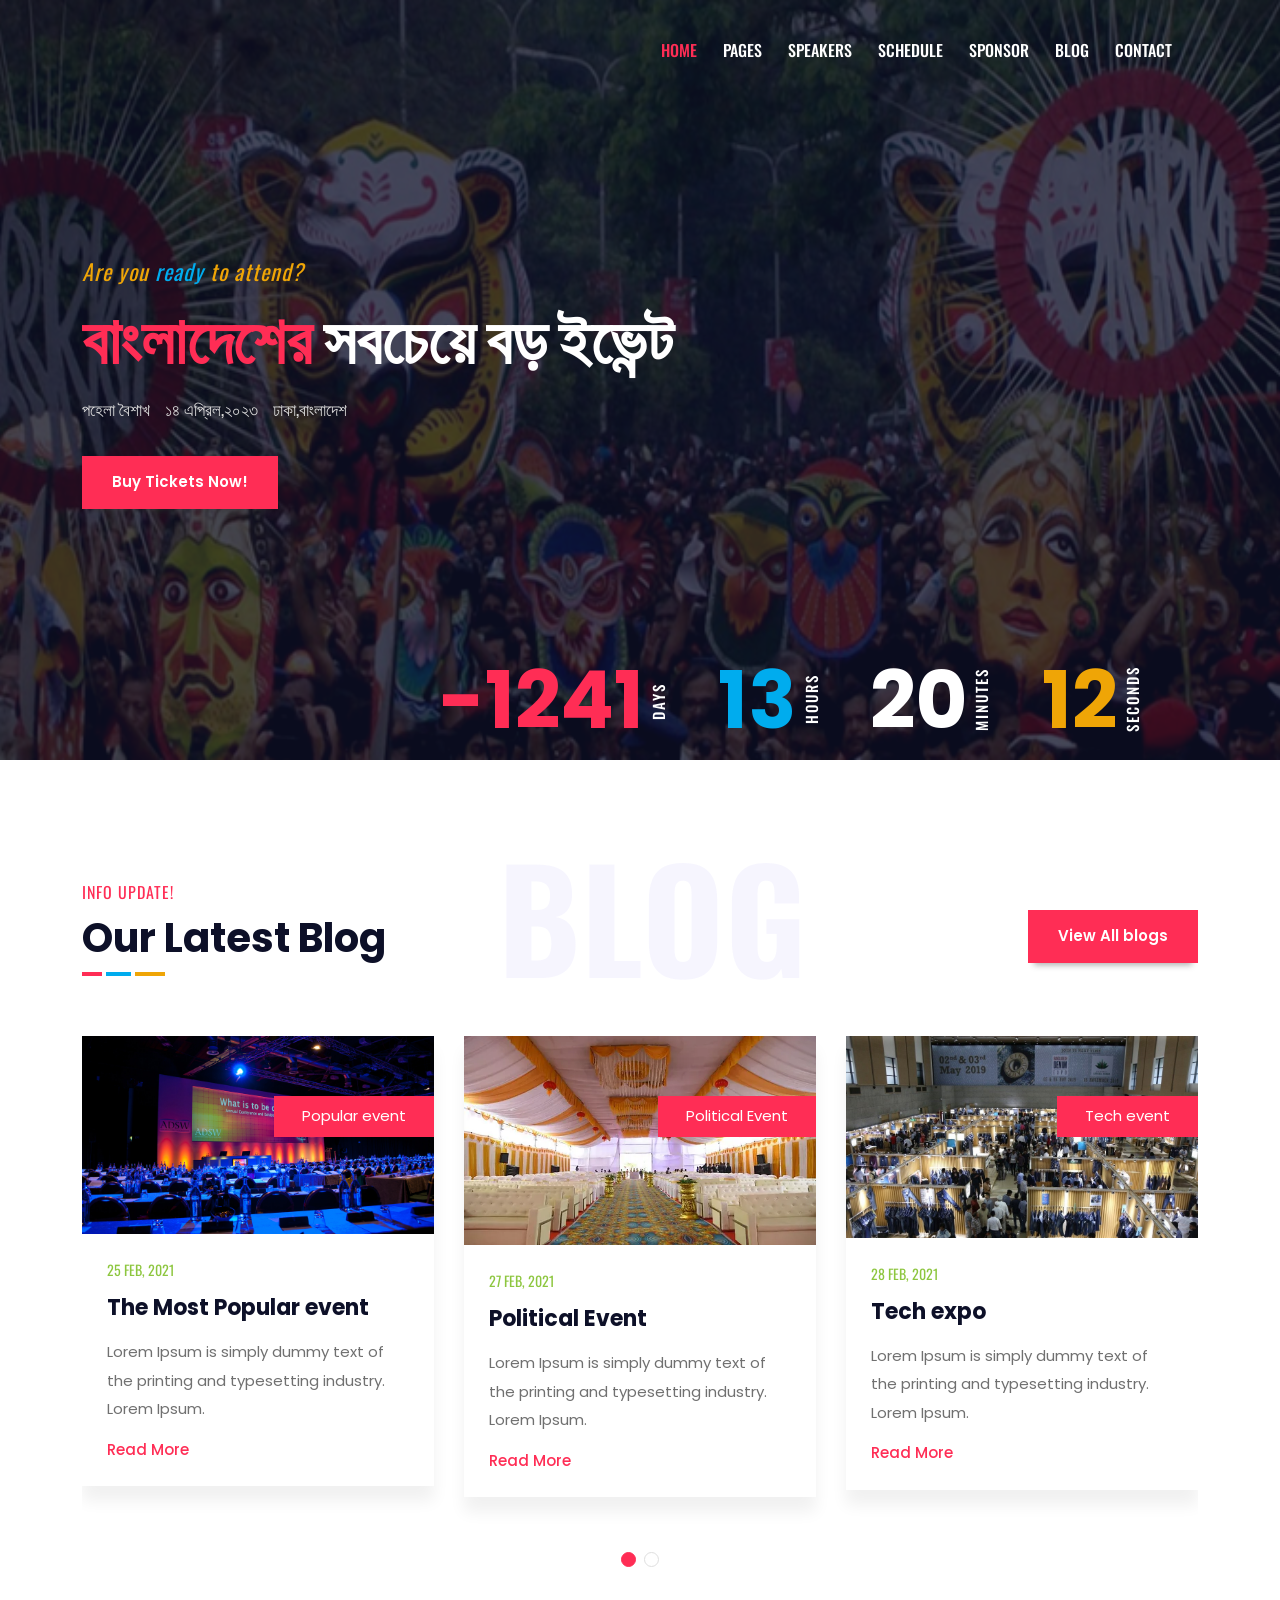
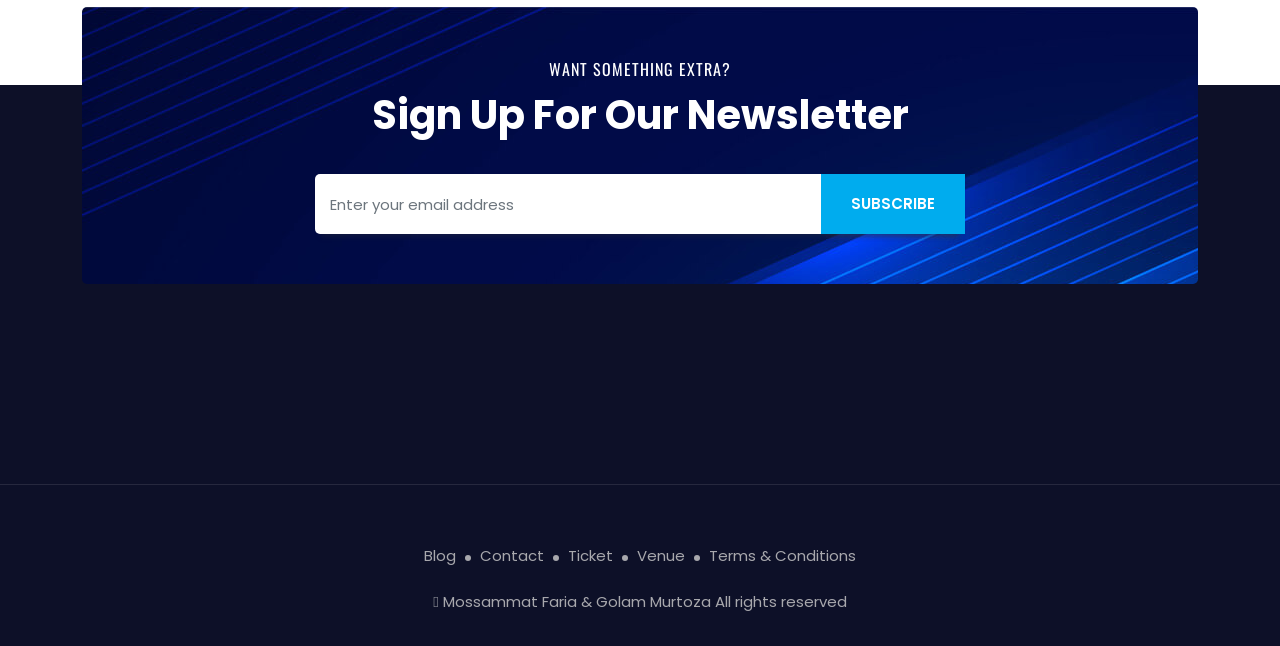
==== blog.html @ c982d387 "commit" ====
<!doctype html>
<html lang="zxx">

<head>
    <!-- Required meta tags -->
    <meta charset="utf-8">
    <meta name="viewport" content="width=device-width, initial-scale=1, shrink-to-fit=no">

    <!-- Bootstrap Min CSS -->
    <link rel="stylesheet" href="assets/css/bootstrap.min.css">
    <!-- MeanMenu CSS -->
    <link rel="stylesheet" href="assets/css/meanmenu.css">
    <!-- IcoFont Min CSS -->
    <link rel="stylesheet" href="assets/css/icofont.min.css">
    <!-- Animate Min CSS -->
    <link rel="stylesheet" href="assets/css/animate.min.css">
    <!-- Magnific Min CSS -->
    <link rel="stylesheet" href="assets/css/magnific-popup.min.css">
    <!-- Fancybox Min CSS -->
    <link rel="stylesheet" href="assets/css/fancybox.min.css">
    <!-- Odometer Min CSS -->
    <link rel="stylesheet" href="assets/css/odometer.min.css">
    <!-- Owl Carousel Min CSS -->
    <link rel="stylesheet" href="assets/css/owl.carousel.min.css">
    <!-- Style CSS -->
    <link rel="stylesheet" href="assets/css/style.css">
    <!-- Responsive CSS -->
    <link rel="stylesheet" href="assets/css/responsive.css">

    <title>Event Management</title>

    <link rel="icon" type="image/png" href="assets/img/favicon.png">
</head>

<body>
    <!-- Preloader -->
    <div class="preloader">
        <div class="loader"></div>
    </div>
    <!-- End Preloader -->

    <!-- Start Navbar Area -->
    <header id="header" class="header-area">
        <div class="elkevent-mobile-nav">
            <div class="logo">
                <a href="index.html"><img src="assets/img/logo.png" alt="logo"></a>
            </div>
        </div>

        <div class="elkevent-nav">
            <div class="container">
                <nav class="navbar navbar-expand-md navbar-light">
                    <!-- <a class="navbar-brand" href="index.html"><img src="assets/img/logo.png" alt="logo"></a> -->

                    <div class="collapse navbar-collapse mean-menu" id="navbarSupportedContent">
                        <ul class="navbar-nav ms-auto">
                            <li class="nav-item"><a href="index.html" class="nav-link active">Home</a>
                              
                            </li>

                            <li class="nav-item"><a href="#" class="nav-link">Pages</a>
                               

                            <li class="nav-item"><a href="#" class="nav-link">Speakers</a>
                               
                            </li>

                            <li class="nav-item"><a href="#" class="nav-link">Schedule</a>
                              
                            </li>

                            <li class="nav-item"><a href="sponsor.html" class="nav-link">Sponsor</a></li>

                            <li class="nav-item"><a href="blog.html" class="nav-link">Blog</a>
                                
                            </li>

                            <li class="nav-item"><a href="#" class="nav-link">Contact</a></li>
                        </ul>

                        <div class="others-option">
                            
                        </div>
                    </div>
                </nav>
            </div>
        </div>
    </header>
    <!-- End Navbar Area -->

    <!-- Start Main Banner -->
    <div class="main-banner item-bg1">
        <div class="d-table">
            <div class="d-table-cell">
                <div class="container">
                    <div class="main-banner-content">
                        <p>Are you <span>ready</span> to attend?</p>
                        <h1><b>বাংলাদেশের</b> সবচেয়ে বড় ইভেন্ট <br>  </h1>
                        <ul>
                            
                            <li> পহেলা বৈশাখ</li>
                            <li> ১৪ এপ্রিল,২০২৩</li>
                            <li> ঢাকা,বাংলাদেশ</li>
                        </ul>
                        <div class="button-box">
                            <a href="#" class="btn btn-primary">Buy Tickets Now!</a>
                           
                        </div>
                    </div>
                </div>
            </div>
        </div>

        <div class="event-countdown">
            <div id="timer">
                <div id="days"></div>
                <div id="hours"></div>
                <div id="minutes"></div>
                <div id="seconds"></div>
            </div>
        </div>

    </div>
    <!-- End Main Banner -->

    

   
    <!-- Start Blog Area -->
    <section class="blog-area ptb-120 ">
        <div class="container">
            <div class="section-title">
                <span>Info Update!</span>
                <h2>Our Latest Blog</h2>

                <div class="bg-title">
                    Blog
                </div>

                <a href="#" class="btn btn-primary">View All blogs</a>

                <div class="bar"></div>
            </div>

            <div class="row">
                <div class="blog-slides owl-carousel owl-theme">
                    <div class="col-lg-12 col-md-12">
                        <div class="single-blog-post">
                            <div class="blog-image">
                                <a href="#"><img src="assets/img/home-slide-2.jpg" alt="image"></a>

                                <div class="post-tag">
                                    <a href="#">Popular event</a>
                                </div>
                            </div>

                            <div class="blog-post-content">
                                <span class="date">25 Feb, 2021</span>
                                <h3><a href="#">The Most Popular event</a></h3>
                                <p>Lorem Ipsum is simply dummy text of the printing and typesetting industry. Lorem Ipsum.</p>
                                <a href="#" class="read-more-btn">Read More </a>
                            </div>
                        </div>
                    </div>

                    <div class="col-lg-12 col-md-12">
                        <div class="single-blog-post">
                            <div class="blog-image">
                                <a href="#"><img src="assets/img/pop (2).webp" alt="image"></a>

                                <div class="post-tag">
                                    <a href="#">Political Event</a>
                                </div>
                            </div>

                            <div class="blog-post-content">
                                <span class="date">27 Feb, 2021</span>
                                <h3><a href="#">Political Event</a></h3>
                                <p>Lorem Ipsum is simply dummy text of the printing and typesetting industry. Lorem Ipsum.</p>
                                <a href="#" class="read-more-btn">Read More </a>
                            </div>
                        </div>
                    </div>

                    <div class="col-lg-12 col-md-12">
                        <div class="single-blog-post">
                            <div class="blog-image">
                                <a href="#"><img src="assets/img/Bangladesh-Denim-Expo-51319.jpg" alt="image"></a>

                                <div class="post-tag">
                                    <a href="#">Tech event</a>
                                </div>
                            </div>

                            <div class="blog-post-content">
                                <span class="date">28 Feb, 2021</span>
                                <h3><a href="#">Tech expo</a></h3>
                                <p>Lorem Ipsum is simply dummy text of the printing and typesetting industry. Lorem Ipsum.</p>
                                <a href="#" class="read-more-btn">Read More </a>
                            </div>
                        </div>
                    </div>

                    <div class="col-lg-12 col-md-12">
                        <div class="single-blog-post">
                            <div class="blog-image">
                                <a href="#"><img src="assets/img/pop (1).jpg" alt="image"></a>

                                <div class="post-tag">
                                    <a href="#">Cultural</a>
                                </div>
                            </div>

                            <div class="blog-post-content">
                                <span class="date">28 Feb, 2023</span>
                                <h3><a href="#">Cultural Event</a></h3>
                                <p>Lorem Ipsum is simply dummy text of the printing and typesetting industry. Lorem Ipsum.</p>
                                <a href="#" class="read-more-btn">Read More </a>
                            </div>
                        </div>
                    </div>
                </div>
            </div>
        </div>
    </section>
    <!-- End Blog Area -->

   

    <!-- Start Subscribe Area -->
    <section class="subscribe-area">
        <div class="container">
            <div class="subscribe-inner">
                <span>Want Something Extra?</span>
                <h2>Sign Up For Our Newsletter</h2>

                <form class="newsletter-form" data-toggle="validator">
                    <input type="email" class="form-control" placeholder="Enter your email address" name="EMAIL" required autocomplete="off">
                    <button class="btn btn-primary" type="submit">Subscribe</button>
                    <!-- <div id="validator-newsletter" class="form-result"></div> -->
                </form>
            </div>
        </div>
    </section>
    <!-- End Subscribe Area -->

    <!-- Start Footer Area -->
    <footer class="footer-area">
        
                <div class="col-lg-12">
                    <div class="copyright-area">
                       
                        <ul>
                            <li><a href="#">Blog</a></li>
                            <li><a href="#">Contact</a></li>
                            <li><a href="#">Ticket</a></li>
                            <li><a href="#">Venue</a></li>
                            <li><a href="#">Terms & Conditions</a></li>
                        </ul>
                        <p><i class="icofont-copyright"></i> Mossammat Faria & Golam Murtoza All rights reserved</p>
                    </div>
                </div>
            </div>
        </div>
    </footer>
    <!-- End Footer Area -->

    <!-- Back Top top -->
    <div class="back-to-top">Top</div>
    <!-- End Back Top top -->

    <!-- JQuery Min JS -->
    <script src="assets/js/jquery.min.js"></script>
    <!-- Bootstrap Min JS -->
    <script src="assets/js/bootstrap.bundle.min.js"></script>
    <!-- MeanMenu JS -->
    <script src="assets/js/jquery.meanmenu.js"></script>
    <!-- WoW Min JS -->
    <script src="assets/js/wow.min.js"></script>
    <!-- Magnific Popup Min JS -->
    <script src="assets/js/jquery.magnific-popup.min.js"></script>
    <!-- Fancybox Min JS -->
    <script src="assets/js/fancybox.min.js"></script>
    <!-- Appear Min JS -->
    <script src="assets/js/jquery.appear.min.js"></script>
    <!-- Odometer Min JS -->
    <script src="assets/js/odometer.min.js"></script>
    <!-- Owl Carousel Min JS -->
    <script src="assets/js/owl.carousel.min.js"></script>
    <!-- AjaxChimp JS -->
    <script src="assets/js/jquery.ajaxchimp.min.js"></script>
    <!-- Form Validator Min JS -->
    <script src="assets/js/form-validator.min.js"></script>
    <!-- Contact Form Min JS -->
    <script src="assets/js/contact-form-script.js"></script>
    <!-- Main JS -->
    <script src="assets/js/main.js"></script>
</body>

</html>
---- assets/css/meanmenu.css ----
a.meanmenu-reveal {
    display: none
}

.mean-container .mean-bar {
    float: left;
    width: 100%;
    position: absolute;
    background: 0 0;
    padding: 20px 0 0;
    z-index: 999;
    border-bottom: 1px solid rgba(0, 0, 0, .03);
    height: 55px
}

.mean-container a.meanmenu-reveal {
    width: 35px;
    height: 30px;
    padding: 12px 15px 0 0;
    position: absolute;
    right: 0;
    cursor: pointer;
    color: #fff;
    text-decoration: none;
    text-indent: -9999em;
    line-height: 22px;
    font-size: 1px;
    display: block;
    font-weight: 700
}

.mean-container a.meanmenu-reveal span {
    display: block;
    background: #fff;
    height: 4px;
    margin-top: 3px;
    border-radius: 3px
}

.mean-container .mean-nav {
    float: left;
    width: 100%;
    background: #fff;
    margin-top: 55px
}

.mean-container .mean-nav ul {
    padding: 0;
    margin: 0;
    width: 100%;
    border: none;
    list-style-type: none
}

.mean-container .mean-nav ul li {
    position: relative;
    float: left;
    width: 100%
}

.mean-container .mean-nav ul li a {
    display: block;
    float: left;
    width: 90%;
    padding: 1em 5%;
    margin: 0;
    text-align: left;
    color: #677294;
    border-top: 1px solid #dbeefd;
    text-decoration: none
}

.mean-container .mean-nav ul li a.active {
    color: #000
}

.mean-container .mean-nav ul li li a {
    width: 80%;
    padding: 1em 10%;
    color: #677294;
    border-top: 1px solid #dbeefd;
    opacity: 1;
    text-shadow: none !important;
    visibility: visible;
    text-transform: none;
    font-size: 14px
}

.mean-container .mean-nav ul li.mean-last a {
    border-bottom: none;
    margin-bottom: 0
}

.mean-container .mean-nav ul li li li a {
    width: 70%;
    padding: 1em 15%
}

.mean-container .mean-nav ul li li li li a {
    width: 60%;
    padding: 1em 20%
}

.mean-container .mean-nav ul li li li li li a {
    width: 50%;
    padding: 1em 25%
}

.mean-container .mean-nav ul li a:hover {
    background: rgba(255, 255, 255, .1)
}

.mean-container .mean-nav ul li a.mean-expand {
    margin-top: 1px;
    width: 100%;
    height: 24px;
    padding: 12px !important;
    text-align: right;
    position: absolute;
    right: 0;
    top: 0;
    z-index: 2;
    font-weight: 700;
    background: 0 0;
    border: none !important
}

.mean-container .mean-push {
    float: left;
    width: 100%;
    padding: 0;
    margin: 0;
    clear: both
}

.mean-nav .wrapper {
    width: 100%;
    padding: 0;
    margin: 0
}

.mean-container .mean-bar,
.mean-container .mean-bar * {
    -webkit-box-sizing: content-box;
    -moz-box-sizing: content-box;
    box-sizing: content-box
}

.mean-remove {
    display: none !important
}
---- assets/css/style.css ----
@import url("https://fonts.googleapis.com/css?family=Poppins:100,100i,200,200i,300,300i,400,400i,500,500i,600,600i,700,700i,800,800i,900,900i");
@import url("https://fonts.googleapis.com/css?family=Oswald:200,300,400,500,600,700");
body {
    font-family: "Poppins", sans-serif;
    padding: 0;
    margin: 0;
    font-size: 15px;
}

a {
    display: block;
    -webkit-transition: 0.5s;
    transition: 0.5s;
    text-decoration: none;
}

a:hover,
a:focus {
    text-decoration: none;
}

.d-table {
    width: 100%;
    height: 100%;
}

.d-table-cell {
    vertical-align: middle;
}

.ptb-120 {
    padding-top: 120px;
    padding-bottom: 120px;
}

img {
    max-width: 100%;
}

p {
    line-height: 1.9;
    color: #707070;
    margin-bottom: 15px;
    font-size: 15px;
}

p:last-child {
    margin-bottom: 0;
}

.h1,
.h2,
.h3,
.h4,
.h5,
.h6,
h1,
h2,
h3,
h4,
h5,
h6 {
    font-weight: 700;
    color: #0d1028;
}

/*btn btn-primary*/

.btn {
    font-weight: 600;
    font-size: 15px;
    color: #ffffff;
    -webkit-box-shadow: 0 8px 6px -6px rgba(50, 51, 51, 0.4);
    box-shadow: 0 8px 6px -6px rgba(50, 51, 51, 0.4);
    border: none;
    padding: 15px 30px;
    border-radius: 0;
    -webkit-transition: 0.5s;
    transition: 0.5s;
}

.btn-primary {
    color: #ffffff;
    background: #0d1028;
    position: relative;
    z-index: 1;
}

.btn-primary::before,
.btn-primary::after {
    content: '';
    position: absolute;
    top: 0;
    width: 51%;
    background: #FF2D55;
    height: 100%;
    z-index: -1;
    -webkit-transition: 0.5s;
    transition: 0.5s;
}

.btn-primary::before {
    left: 0;
}

.btn-primary::after {
    right: 0;
}

.btn-primary:hover::before,
.btn-primary:hover::after,
.btn-primary:focus::before,
.btn-primary:focus::after {
    width: 0;
}

.btn-primary.focus,
.btn-primary:focus {
    -webkit-box-shadow: 0 13px 27px 0 rgba(245, 78, 162, 0.25);
    box-shadow: 0 13px 27px 0 rgba(245, 78, 162, 0.25);
    color: #ffffff;
}

.btn-primary:hover,
.btn-primary:focus {
    background: #0d1028;
    color: #ffffff;
    -webkit-box-shadow: 0 13px 27px 0 rgba(245, 78, 162, 0.25);
    box-shadow: 0 13px 27px 0 rgba(245, 78, 162, 0.25);
}

.btn-primary:not(:disabled):not(.disabled).active:focus,
.btn-primary:not(:disabled):not(.disabled):active:focus {
    -webkit-box-shadow: 0 13px 27px 0 rgba(245, 78, 162, 0.25);
    box-shadow: 0 13px 27px 0 rgba(245, 78, 162, 0.25);
}

.btn-primary:not(:disabled):not(.disabled).active,
.btn-primary:not(:disabled):not(.disabled):active {
    background: #0d1028;
    color: #ffffff;
}

.btn-primary.disabled,
.btn-primary:disabled {
    opacity: 1;
    background: #0d1028;
}

.btn-secondary {
    color: #ffffff;
    background: #0d1028;
    position: relative;
    z-index: 1;
}

.btn-secondary::before,
.btn-secondary::after {
    content: '';
    position: absolute;
    top: 0;
    width: 51%;
    background: #00acee;
    height: 100%;
    z-index: -1;
    -webkit-transition: 0.5s;
    transition: 0.5s;
}

.btn-secondary::before {
    left: 0;
}

.btn-secondary::after {
    right: 0;
}

.btn-secondary:hover::before,
.btn-secondary:hover::after,
.btn-secondary:focus::before,
.btn-secondary:focus::after {
    width: 0;
}

.btn-secondary.focus,
.btn-secondary:focus {
    -webkit-box-shadow: 0 13px 27px 0 rgba(245, 78, 162, 0.25);
    box-shadow: 0 13px 27px 0 rgba(245, 78, 162, 0.25);
    color: #ffffff;
}

.btn-secondary:hover,
.btn-secondary:focus {
    background: #0d1028;
    color: #ffffff;
    -webkit-box-shadow: 0 13px 27px 0 rgba(245, 78, 162, 0.25);
    box-shadow: 0 13px 27px 0 rgba(245, 78, 162, 0.25);
}

.btn-secondary:not(:disabled):not(.disabled).active:focus,
.btn-secondary:not(:disabled):not(.disabled):active:focus {
    -webkit-box-shadow: 0 13px 27px 0 rgba(245, 78, 162, 0.25);
    box-shadow: 0 13px 27px 0 rgba(245, 78, 162, 0.25);
}

.btn-secondary:not(:disabled):not(.disabled).active,
.btn-secondary:not(:disabled):not(.disabled):active {
    background: #0d1028;
    color: #ffffff;
}

.btn-secondary.disabled,
.btn-secondary:disabled {
    opacity: 1;
    background: #0d1028;
}

/*section-title*/

.section-title {
    position: relative;
    margin-bottom: 60px;
    z-index: 1;
}

.section-title span {
    color: #FF2D55;
    font-family: "Oswald", sans-serif;
    letter-spacing: 1px;
    font-size: 16px;
    text-transform: uppercase;
    display: block;
}

.section-title h2 {
    font-size: 40px;
    margin-top: 10px;
    margin-bottom: 10px;
}

.section-title h2 b {
    background: -webkit-gradient(linear, left top, left bottom, color-stop(80%, rgba(0, 0, 0, 0)), color-stop(80%, #FF2D55));
    background: linear-gradient(to bottom, rgba(0, 0, 0, 0) 80%, #FF2D55 80%);
    font-weight: unset;
    background-size: 100px 1.07em !important;
}

.section-title .btn {
    position: absolute;
    top: 50%;
    right: 0;
    margin-top: -18px;
}

.section-title .bg-title {
    color: rgba(73, 57, 231, 0.05);
    font-family: "Oswald", sans-serif;
    font-weight: 700;
    font-size: 140px;
    line-height: 120px;
    position: absolute;
    top: 0;
    right: 35%;
    text-transform: uppercase;
    letter-spacing: 1px;
    z-index: -1;
    margin-top: -25px;
}

.section-title .bar {
    position: relative;
    width: 20px;
    height: 4px;
    background: #FF2D55;
    display: block;
}

.section-title .bar::after,
.section-title .bar::before {
    position: absolute;
    height: 100%;
    top: 0;
    right: 0;
    content: '';
}

.section-title .bar::after {
    width: 25px;
    background: #00acee;
    right: -29px;
}

.section-title .bar::before {
    background: #efa506;
    width: 30px;
    right: -63px;
}

/*owl-carousel-btn*/

.owl-theme .owl-nav.disabled+.owl-dots {
    margin-top: 0;
    line-height: .01;
}

.owl-theme .owl-dots .owl-dot span {
    width: 15px;
    height: 15px;
    margin: 0 4px;
    background: transparent;
    border: 1px solid #dfdfdf;
    display: block;
    -webkit-transition: 0.5s;
    transition: 0.5s;
    border-radius: 50%;
    position: relative;
}

.owl-theme .owl-dots .owl-dot:hover,
.owl-theme .owl-dots .owl-dot:focus {
    outline: 0;
    -webkit-box-shadow: unset !important;
    box-shadow: unset !important;
}

.owl-theme .owl-dots .owl-dot:hover span,
.owl-theme .owl-dots .owl-dot:focus span {
    background: #00acee;
    border-color: #00acee;
}

.owl-theme .owl-dots .owl-dot.active span {
    background: #FF2D55;
    border-color: #FF2D55;
}

/*form-control*/

.form-group {
    margin-bottom: 20px;
}

.form-control {
    height: 60px;
    padding: 15px;
    font-size: 15px;
    font-weight: 400;
    border: 1px solid #eeeeee;
    border-radius: 5px;
    -webkit-transition: 0.5s;
    transition: 0.5s;
}

.form-control:hover,
.form-control:focus,
.form-control.active {
    -webkit-box-shadow: unset;
    box-shadow: unset;
    border-color: #FF2D55;
}

textarea.form-control {
    min-height: 150px;
}

/*================================================
Preloader CSS
=================================================*/

.preloader {
    position: fixed;
    top: 0;
    left: 0;
    width: 100%;
    height: 100%;
    z-index: 999999;
    overflow: hidden;
    background: #0d1028;
}

.preloader .loader {
    display: block;
    position: relative;
    left: 50%;
    top: 50%;
    width: 110px;
    height: 110px;
    margin: -80px 0 0 -75px;
    border-radius: 50%;
    border: 7px solid transparent;
    border-top-color: #FF2D55;
    -webkit-animation: spin 1.7s linear infinite;
    animation: spin 1.7s linear infinite;
    z-index: 11;
}

.preloader .loader:before {
    content: "";
    position: absolute;
    top: 5px;
    left: 5px;
    right: 5px;
    bottom: 5px;
    border-radius: 50%;
    border: 7px solid transparent;
    border-top-color: #efa506;
    -webkit-animation: spin-reverse .6s linear infinite;
    animation: spin-reverse .6s linear infinite;
}

.preloader .loader:after {
    content: "";
    position: absolute;
    top: 15px;
    left: 15px;
    right: 15px;
    bottom: 15px;
    border-radius: 50%;
    border: 7px solid transparent;
    border-top-color: #00acee;
    -webkit-animation: spin 1s linear infinite;
    animation: spin 1s linear infinite;
}

@-webkit-keyframes spin {
    0% {
        -webkit-transform: rotate(0deg);
        transform: rotate(0deg);
    }
    100% {
        -webkit-transform: rotate(360deg);
        transform: rotate(360deg);
    }
}

@keyframes spin {
    0% {
        -webkit-transform: rotate(0deg);
        transform: rotate(0deg);
    }
    100% {
        -webkit-transform: rotate(360deg);
        transform: rotate(360deg);
    }
}

@-webkit-keyframes spin-reverse {
    0% {
        -webkit-transform: rotate(0deg);
        transform: rotate(0deg);
    }
    100% {
        -webkit-transform: rotate(-360deg);
        transform: rotate(-360deg);
    }
}

@keyframes spin-reverse {
    0% {
        -webkit-transform: rotate(0deg);
        transform: rotate(0deg);
    }
    100% {
        -webkit-transform: rotate(-360deg);
        transform: rotate(-360deg);
    }
}

/*================================================
Navbar CSS
=================================================*/

.elkevent-mobile-nav {
    display: none;
}

.elkevent-mobile-nav.mean-container .mean-nav ul li a.active {
    color: #FF2D55;
}

.elkevent-nav {
    background: transparent;
    position: absolute;
    top: 0;
    left: 0;
    padding-top: 15px;
    width: 100%;
    z-index: 999;
    height: auto;
}

.elkevent-nav nav ul {
    padding: 0;
    margin: 0;
    list-style-type: none;
}

.elkevent-nav nav .navbar-nav .nav-item {
    position: relative;
    padding: 15px 0;
    font-family: "Oswald", sans-serif;
}

.elkevent-nav nav .navbar-nav .nav-item a {
    font-weight: 500;
    font-size: 16px;
    text-transform: uppercase;
    color: #ffffff;
    -webkit-transition: 0.5s;
    transition: 0.5s;
    padding-left: 0;
    padding-right: 0;
    padding-top: 0;
    padding-bottom: 0;
    margin-left: 13px;
    margin-right: 13px;
}

.elkevent-nav nav .navbar-nav .nav-item a:hover,
.elkevent-nav nav .navbar-nav .nav-item a:focus,
.elkevent-nav nav .navbar-nav .nav-item a.active {
    color: #FF2D55;
}

.elkevent-nav nav .navbar-nav .nav-item:hover a {
    color: #FF2D55;
}

.elkevent-nav nav .navbar-nav .nav-item .dropdown-menu {
    -webkit-box-shadow: 0 0 30px 0 rgba(0, 0, 0, 0.05);
    box-shadow: 0 0 30px 0 rgba(0, 0, 0, 0.05);
    background: #0d1028;
    position: absolute;
    top: 80px;
    left: 0;
    width: 250px;
    z-index: 99;
    display: block;
    padding-top: 20px;
    padding-left: 5px;
    padding-right: 5px;
    padding-bottom: 20px;
    opacity: 0;
    visibility: hidden;
    -webkit-transition: all 0.3s ease-in-out;
    transition: all 0.3s ease-in-out;
}

.elkevent-nav nav .navbar-nav .nav-item .dropdown-menu li {
    position: relative;
    padding: 0;
}

.elkevent-nav nav .navbar-nav .nav-item .dropdown-menu li a {
    font-size: 15px;
    font-weight: 500;
    text-transform: capitalize;
    padding: 9px 15px;
    margin: 0;
    display: block;
    color: #ffffff;
}

.elkevent-nav nav .navbar-nav .nav-item .dropdown-menu li a:hover,
.elkevent-nav nav .navbar-nav .nav-item .dropdown-menu li a:focus,
.elkevent-nav nav .navbar-nav .nav-item .dropdown-menu li a.active {
    color: #FF2D55;
}

.elkevent-nav nav .navbar-nav .nav-item .dropdown-menu li .dropdown-menu {
    position: absolute;
    left: 220px;
    top: 0;
    opacity: 0 !important;
    visibility: hidden !important;
}

.elkevent-nav nav .navbar-nav .nav-item .dropdown-menu li .dropdown-menu li a {
    color: #ffffff;
    text-transform: capitalize;
}

.elkevent-nav nav .navbar-nav .nav-item .dropdown-menu li .dropdown-menu li a:hover,
.elkevent-nav nav .navbar-nav .nav-item .dropdown-menu li .dropdown-menu li a:focus,
.elkevent-nav nav .navbar-nav .nav-item .dropdown-menu li .dropdown-menu li a.active {
    color: #FF2D55;
}

.elkevent-nav nav .navbar-nav .nav-item .dropdown-menu li:hover .dropdown-menu {
    opacity: 1 !important;
    visibility: visible !important;
    top: -20px !important;
}

.elkevent-nav nav .navbar-nav .nav-item .dropdown-menu li:hover a {
    color: #FF2D55;
}

.elkevent-nav nav .navbar-nav .nav-item:hover ul {
    opacity: 1;
    visibility: visible;
    top: 100%;
}

.elkevent-nav nav .others-option {
    margin-left: 13px;
}

.elkevent-nav.is-sticky {
    position: fixed;
    top: 0;
    left: 0;
    width: 100%;
    padding: 5px 0;
    z-index: 999;
    -webkit-box-shadow: 0 2px 28px 0 rgba(0, 0, 0, 0.06);
    box-shadow: 0 2px 28px 0 rgba(0, 0, 0, 0.06);
    background-color: #0d1028 !important;
    -webkit-animation: 500ms ease-in-out 0s normal none 1 running fadeInDown;
    animation: 500ms ease-in-out 0s normal none 1 running fadeInDown;
}

/*================================================
Main Banner CSS
=================================================*/

.main-banner {
    height: 760px;
    position: relative;
    z-index: 1;
    background-position: center center;
    background-size: cover;
    background-repeat: no-repeat;
}

.main-banner::before {
    content: '';
    position: absolute;
    left: 0;
    top: 0;
    z-index: -1;
    width: 100%;
    height: 100%;
    background: #0d1028;
    opacity: .77;
}

.slideshow-banner::before {
    z-index: 1;
}

.slideshow-banner .main-banner-content::before {
    display: none;
}

.slideshow-banner .slideshow {
    z-index: -1;
    list-style-type: none;
    padding: 0;
    margin: 0;
}

.slideshow-banner .slideshow li span {
    width: 100%;
    height: 100%;
    position: absolute;
    top: 0;
    left: 0;
    color: transparent;
    background-size: cover;
    background-position: center center;
    background-repeat: no-repeat;
    opacity: 0;
    z-index: 0;
    -webkit-backface-visibility: hidden;
    backface-visibility: hidden; 
    -webkit-animation: imageAnimation 24s linear infinite 0s;
    animation: imageAnimation 24s linear infinite 0s; 
}

 

.item-bg1 {
    background-image: url(../../assets/img/aa129a01410c19ee33c2cea85a788fee.png);
}

.item-bg2 {
    background-image: url(../../assets/img/istockphoto-1359558838-170667a.jpg);
}

.item-bg3 {
    background-image: url(../../assets/img/main-bg3.jpg);
}

.item-bg4 {
    background-image: url(../../assets/img/main-bg4.jpg);
}

.item-bg5 {
    background-image: url(../../assets/img/main-bg5.jpg);
}

.main-banner-content {
    max-width: 850px;
    position: relative;
    z-index: 1;
}



.main-banner-content h1 {
    color: #ffffff;
    margin: 0;
    font-weight: 900;
    font-size: 65px;
}

.main-banner-content h1 span {
    background: -webkit-gradient(linear, left top, left bottom, color-stop(80%, rgba(0, 0, 0, 0)), color-stop(80%, #FF2D55));
    background: linear-gradient(to bottom, rgba(0, 0, 0, 0) 80%, #FF2D55 80%);
    background-size: 100px 1.2em !important;
}

.main-banner-content h1 b:nth-of-type(1) {
    color:#FF2D55 ;
}

.main-banner-content h1 b:nth-of-type(2) {
    color: #efa506;
}

.main-banner-content h1 b:nth-of-type(3) {
    color: #ffffff;
    -webkit-animation: colorchange 20s;
    animation: colorchange 20s;
}

.main-banner-content h1 b:nth-of-type(4) {
    color: #00acee;
}

.main-banner-content ul {
    padding: 0;
    margin: 15px 0 35px;
    font-family: "Oswald", sans-serif;
    list-style-type: none;
}

.main-banner-content ul li {
    color: #dddddd;
    margin-right: 12px;
    font-size: 17px;
    display: inline-block;
}

.main-banner-content ul li i {
    margin-right: 3px;
    color: #FF2D55;
}

.main-banner-content ul li:last-child {
    margin-right: 0;
}

.main-banner-content p {
    color: #efa506;
    font-family: "Oswald", sans-serif;
    font-size: 22px;
    font-style: italic;
    letter-spacing: 1px;
    margin-bottom: 10px;
}

.main-banner-content p span {
    color: #00acee;
}

.main-banner-content .button-box a {
    display: inline-block;
}

.main-banner-content .button-box .video-btn {
    margin-left: 20px;
    color: #dddddd;
    font-weight: 500;
    font-family: "Oswald", sans-serif;
}

.main-banner-content .button-box .video-btn i {
    width: 50px;
    display: inline-block;
    height: 50px;
    line-height: 51px;
    text-align: center;
    background-color: #00acee;
    border-radius: 50%;
    font-size: 17px;
    margin-right: 8px;
    z-index: 1;
    position: relative;
    -webkit-transition: 0.5s;
    transition: 0.5s;
}

.main-banner-content .button-box .video-btn i::after {
    z-index: -1;
    content: '';
    position: absolute;
    left: 0;
    top: 0;
    width: 50px;
    height: 50px;
    -webkit-animation: ripple 1.6s ease-out infinite;
    animation: ripple 1.6s ease-out infinite;
    -webkit-animation-delay: 3s;
    animation-delay: 3s;
    opacity: 0;
    border-radius: 50%;
    background: rgba(51, 102, 204, 0.5);
}

.main-banner-content .button-box .video-btn:hover,
.main-banner-content .button-box .video-btn:focus {
    color: #00acee;
}

.main-banner-content .button-box .video-btn:hover i,
.main-banner-content .button-box .video-btn:focus i {
    background-color: #FF2D55;
    color: #ffffff;
}

.main-banner-content.banner-content-center {
    margin: 50px auto 0;
    text-align: center;
}

.countdown-area {
    padding: 50px 0;
    background: #8dc63f;
}

.countdown-area .event-countdown {
    position: relative;
    right: 0;
    bottom: 0;
    text-align: center;
}

.countdown-area .event-countdown #timer div {
    margin: 0 55px;
}

.countdown-area .event-countdown #timer div#seconds {
    color: #FF2D55;
}

.event-countdown {
    position: absolute;
    right: 10%;
    bottom: 0;
    text-align: right;
}

.event-countdown #timer div {
    display: inline-block;
    font-size: 80px;
    font-weight: 700;
    color: #ffffff;
    margin: 0 35px;
    position: relative;
}

.event-countdown #timer div#days {
    color: #FF2D55;
}

.event-countdown #timer div#hours {
    color: #00acee;
}

.event-countdown #timer div#hours span {
    right: -40px;
    margin-top: -12px;
}

.event-countdown #timer div#minutes {
    color: #ffffff;
}

.event-countdown #timer div#minutes span {
    right: -45px;
    margin-top: -12px;
}

.event-countdown #timer div#seconds {
    color: #efa506;
}

.event-countdown #timer div#seconds span {
    right: -48px;
    margin-top: -12px;
}

.event-countdown #timer span {
    display: block;
    color: #ffffff;
    font-family: "Oswald", sans-serif;
    margin-top: 0;
    font-size: 15px;
    font-weight: 500;
    position: absolute;
    right: -33px;
    top: 50%;
    text-transform: uppercase;
    -webkit-transform: rotate(-90deg);
    transform: rotate(-90deg);
    margin-top: -10px;
    letter-spacing: 2px;
}

@-webkit-keyframes ripple {
    0%,
    35% {
        -webkit-transform: scale(0);
        transform: scale(0);
        opacity: 1;
    }
    50% {
        -webkit-transform: scale(1.5);
        transform: scale(1.5);
        opacity: 0.8;
    }
    100% {
        opacity: 0;
        -webkit-transform: scale(2);
        transform: scale(2);
    }
}

@keyframes ripple {
    0%,
    35% {
        -webkit-transform: scale(0);
        transform: scale(0);
        opacity: 1;
    }
    50% {
        -webkit-transform: scale(1.5);
        transform: scale(1.5);
        opacity: 0.8;
    }
    100% {
        opacity: 0;
        -webkit-transform: scale(2);
        transform: scale(2);
    }
}

.shape1 {
    position: absolute;
    left: 70px;
    bottom: 70px;
    z-index: -1;
    -webkit-animation: movebounce 5s linear infinite;
    animation: movebounce 5s linear infinite;
    opacity: .6;
}

.shape2 {
    position: absolute;
    right: 70px;
    bottom: 70px;
    z-index: -1;
    opacity: .6;
}

.shape3 {
    position: absolute;
    left: 70px;
    top: 70px;
    z-index: -1;
    opacity: .6;
}

.shape4 {
    position: absolute;
    right: 100px;
    top: 100px;
    z-index: -1;
    opacity: .6;
    -webkit-animation: movebounce 5s linear infinite;
    animation: movebounce 5s linear infinite;
}

.rotateme {
    -webkit-animation-name: rotateme;
    animation-name: rotateme;
    -webkit-animation-duration: 40s;
    animation-duration: 40s;
    -webkit-animation-iteration-count: infinite;
    animation-iteration-count: infinite;
    -webkit-animation-timing-function: linear;
    animation-timing-function: linear;
}

@-webkit-keyframes rotateme {
    from {
        -webkit-transform: rotate(0deg);
        transform: rotate(0deg);
    }
    to {
        -webkit-transform: rotate(360deg);
        transform: rotate(360deg);
    }
}

@keyframes rotateme {
    from {
        -webkit-transform: rotate(0deg);
        transform: rotate(0deg);
    }
    to {
        -webkit-transform: rotate(360deg);
        transform: rotate(360deg);
    }
}

@-webkit-keyframes movebounce {
    0% {
        -webkit-transform: translateY(0px);
        transform: translateY(0px);
    }
    50% {
        -webkit-transform: translateY(20px);
        transform: translateY(20px);
    }
    100% {
        -webkit-transform: translateY(0px);
        transform: translateY(0px);
    }
}

@keyframes movebounce {
    0% {
        -webkit-transform: translateY(0px);
        transform: translateY(0px);
    }
    50% {
        -webkit-transform: translateY(20px);
        transform: translateY(20px);
    }
    100% {
        -webkit-transform: translateY(0px);
        transform: translateY(0px);
    }
}

@-webkit-keyframes colorchange {
    0% {
        color: #FF2D55;
    }
    25% {
        color: #ffffff;
    }
    50% {
        color: red;
    }
    75% {
        color: #00acee;
    }
    0% {
        color: #efa506;
    }
}

@keyframes colorchange {
    0% {
        color: #FF2D55;
    }
    25% {
        color: #ffffff;
    }
    50% {
        color: red;
    }
    75% {
        color: #00acee;
    }
    0% {
        color: #efa506;
    }
}

.home-slides.owl-theme .owl-nav {
    margin-top: 0;
    line-height: .01;
}

.home-slides.owl-theme .owl-nav [class*=owl-] {
    position: absolute;
    left: 10px;
    top: 50%;
    width: 60px;
    height: 60px;
    line-height: 63px;
    background-color: #00acee;
    border-radius: 0;
    color: #ffffff;
    -webkit-transition: 0.5s;
    transition: 0.5s;
    opacity: .7;
    margin-top: -50px;
    font-size: 28px;
}

.home-slides.owl-theme .owl-nav [class*=owl-].owl-next {
    left: auto;
    right: 10px;
}

.home-slides.owl-theme .owl-nav [class*=owl-]:hover {
    background-color: #FF2D55;
    color: #ffffff;
    opacity: 1;
    outline: 0;
    -webkit-box-shadow: unset;
    box-shadow: unset;
}

.banner-form {
    background: #ffffff;
    -webkit-box-shadow: 0 2px 48px 0 rgba(0, 0, 0, 0.08);
    box-shadow: 0 2px 48px 0 rgba(0, 0, 0, 0.08);
    padding: 40px 25px;
    position: relative;
}

.banner-form::before {
    content: '';
    position: absolute;
    z-index: -1;
    background: #ffffff;
    width: 96%;
    opacity: .62;
    height: 50%;
    bottom: -10px;
    left: 0;
    right: 0;
    margin: auto;
    border-radius: 3px;
}

.banner-form form .form-control {
    border: 1px solid #eeeeee;
    font-size: 14px;
    border-radius: 2px;
}

.banner-form form label {
    color: #707070;
    margin-bottom: 8px;
    font-size: 15px;
}

.banner-form form select.form-control {
    height: 50px;
    cursor: pointer;
}

.banner-form form .btn {
    margin-top: 10px;
}

.banner-with-speaker {
    overflow: hidden;
}

.banner-with-speaker .main-banner-content {
    max-width: 630px;
}

.banner-with-speaker .container {
    position: relative;
}

.banner-image {
    position: absolute;
    top: -66px;
    right: 0;
    text-align: right;
}

/*================================================
About CSS
=================================================*/

.about-area {
    position: relative;
    z-index: 1;
    overflow: hidden;
}

.about-area.bg-image {
    background-image: url(../../assets/img/bg.jpg);
    background-position: center center;
    background-size: cover;
    background-repeat: no-repeat;
}

.about-content span {
    color: #FF2D55;
    font-family: "Oswald", sans-serif;
    letter-spacing: 1px;
    font-size: 16px;
    text-transform: uppercase;
    display: block;
}

.about-content h2 {
    font-size: 40px;
    margin-top: 10px;
    margin-bottom: 25px;
}

.about-content h2 b {
    background: -webkit-gradient(linear, left top, left bottom, color-stop(80%, rgba(0, 0, 0, 0)), color-stop(80%, #FF2D55));
    background: linear-gradient(to bottom, rgba(0, 0, 0, 0) 80%, #FF2D55 80%);
    font-weight: unset;
    background-size: 100px 1.05em !important;
}

.about-content .signature {
    margin-top: 35px;
    margin-bottom: 35px;
}

.about-content .btn-primary {
    margin-right: 8px;
}

.about-image {
    position: relative;
}

.about-image .about-img1 {
    position: relative;
    right: -100px;
    top: -80px;
}

.about-image .about-img2 {
    position: absolute;
    left: 20px;
    bottom: -80px;
}

.about-image .shape-img {
    position: absolute;
    top: -28px;
    left: 48%;
    -webkit-animation: movebounce 5s linear infinite;
    animation: movebounce 5s linear infinite;
}

.about-image .btn {
    position: absolute;
    bottom: -20px;
    right: 0;
}

/*about-style-two*/

.about-area-two {
    overflow: hidden;
    position: relative;
    z-index: 1;
}

.about-area-two.bg-image {
    background-image: url(../../assets/img/bg.jpg);
    background-position: center center;
    background-size: cover;
    background-repeat: no-repeat;
}

.about-area-two .about-image .about-img1 {
    position: relative;
    right: 0;
    top: 0;
}

.about-area-two .about-image .btn {
    bottom: 0;
}

.about-area-two .about-content .signature {
    margin-bottom: 0;
}

/*about-style-three*/

.about-area-three {
    position: relative;
    overflow: hidden;
    z-index: 1;
}

.about-area-three.bg-image {
    background-image: url(../../assets/img/bg.jpg);
    background-position: center center;
    background-size: cover;
    background-repeat: no-repeat;
}

.about-area-three .about-image .about-img1 {
    position: relative;
    right: 0;
    top: 0;
}

.about-area-three .about-image .btn {
    bottom: 0;
    left: 70px;
    right: auto;
}

.about-area-three .about-content .signature {
    margin-bottom: 0;
}

.about-area-three .about-content h6 {
    font-weight: 600;
    line-height: 24px;
    margin-bottom: 20px;
}

.about-area-three .about-content p {
    margin-bottom: 0;
}

.about-area-three .about-content ul {
    padding: 0;
    margin: 20px 0 0;
    list-style-type: none;
}

.about-area-three .about-content ul li {
    margin-bottom: 10px;
    color: #707070;
    padding-left: 20px;
    position: relative;
}

.about-area-three .about-content ul li i {
    color: #FF2D55;
    position: absolute;
    left: 0;
    top: 50%;
    margin-top: -7px;
}

.about-area-three .about-content ul li:last-child {
    margin-bottom: 0;
}

/*================================================
Why Choose Us CSS
=================================================*/

.why-choose-us {
    position: relative;
    z-index: 1;
}

.why-choose-us::before {
    content: '';
    position: absolute;
    left: 0;
    top: 0;
    z-index: 1;
    width: 100%;
    height: 100%;
    background: #0d1028;
    opacity: .70;
}

.why-choose-us .slideshow {
    z-index: -1;
    list-style-type: none;
    padding: 0;
    margin: 0;
}

.why-choose-us .slideshow li span {
    width: 100%;
    height: 100%;
    position: absolute;
    top: 0;
    left: 0;
    color: transparent;
    background-size: cover;
    background-position: center center;
    background-repeat: no-repeat;
    opacity: 0;
    z-index: 0;
    -webkit-backface-visibility: hidden;
    backface-visibility: hidden;
    -webkit-animation: imageAnimation 24s linear infinite 0s;
    animation: imageAnimation 24s linear infinite 0s;
}

.why-choose-us .slideshow li:nth-child(1) span {
    background-image: url(../../assets/img/slideshow-bg1.jpg);
}

.why-choose-us .slideshow li:nth-child(2) span {
    background-image: url(../../assets/img/slideshow-bg2.jpg);
    -webkit-animation-delay: 6s;
    animation-delay: 6s;
}

.why-choose-us .slideshow li:nth-child(3) span {
    background-image: url(../../assets/img/slideshow-bg3.jpg);
    -webkit-animation-delay: 12s;
    animation-delay: 12s;
}

.why-choose-us .slideshow li:nth-child(4) span {
    background-image: url(../../assets/img/slideshow-bg4.jpg);
    -webkit-animation-delay: 18s;
    animation-delay: 18s;
}

.col-lg-3:first-child .single-box {
    border-left: none;
}

.single-box {
    position: relative;
    z-index: 1;
    border-left: 1px solid rgba(255, 255, 255, 0.2);
    text-align: center;
    height: 450px;
}

.single-box .d-table-cell {
    vertical-align: bottom;
}

.single-box .content {
    position: absolute;
    padding-left: 25px;
    padding-right: 25px;
    bottom: 0;
    left: 0;
    -webkit-transition: 0.5s;
    transition: 0.5s;
}

.single-box .content::before {
    content: '';
    position: absolute;
    bottom: 5px;
    width: 100%;
    max-width: 280px;
    text-align: center;
    height: 260px;
    left: 50%;
    margin-left: -155px;
    z-index: -1;
    border: 10px solid rgba(104, 89, 222, 0.03);
}

.single-box .content .icon {
    font-size: 45px;
    color: #FF2D55;
}

.single-box .content h3 {
    font-size: 26px;
    color: #ffffff;
    margin-top: 15px;
    margin-bottom: 15px;
}

.single-box .content p {
    color: #ffffff;
    margin-bottom: 0;
    -webkit-transition: 0.5s;
    transition: 0.5s;
}

.single-box .content .btn {
    opacity: 0;
    visibility: hidden;
}

.single-box:hover .content,
.single-box:focus .content {
    bottom: 35px;
}

.single-box:hover .content p,
.single-box:focus .content p {
    margin-bottom: 25px;
}

.single-box:hover .content .btn,
.single-box:focus .content .btn {
    opacity: 1;
    visibility: visible;
}

@-webkit-keyframes imageAnimation {
    0% {
        opacity: 0;
        -webkit-animation-timing-function: ease-in;
        animation-timing-function: ease-in;
    }
    12.5% {
        opacity: 1;
        -webkit-animation-timing-function: ease-out;
        animation-timing-function: ease-out;
    }
    25% {
        opacity: 1;
    }
    37.5% {
        opacity: 0;
    }
    100% {
        opacity: 0;
    }
}

@keyframes imageAnimation {
    0% {
        opacity: 0;
        -webkit-animation-timing-function: ease-in;
        animation-timing-function: ease-in;
    }
    12.5% {
        opacity: 1;
        -webkit-animation-timing-function: ease-out;
        animation-timing-function: ease-out;
    }
    25% {
        opacity: 1;
    }
    37.5% {
        opacity: 0;
    }
    100% {
        opacity: 0;
    }
}

.no-cssanimations .slideshow li span {
    opacity: 1;
}

/*why-choose-style-two*/

.why-choose-content {
    text-align: center;
    padding: 20px 25px;
    position: relative;
    z-index: 1;
}

.why-choose-content h3 {
    font-size: 24px;
    margin-bottom: 15px;
}

.why-choose-content p {
    margin-bottom: 0;
}

.why-choose-content a {
    color: #FF2D55;
    font-family: "Oswald", sans-serif;
    margin-top: 15px;
}

.why-choose-content a:hover,
.why-choose-content a:focus {
    letter-spacing: 1px;
}

.why-choose-content span {
    font-size: 100px;
    font-weight: 700;
    color: #f2f2f2;
    line-height: 90px;
    position: absolute;
    left: 0;
    right: 0;
    margin: -10px auto 0;
    z-index: -1;
    top: 0;
}

/*================================================
CTA CSS
=================================================*/

.cta-area {
    background-color: #FF2D55;
    padding-top: 50px;
    padding-bottom: 50px;
}

.cta-area span {
    display: block;
    color: #ffffff;
    font-family: "Oswald", sans-serif;
    font-size: 20px;
}

.cta-area h3 {
    color: #ffffff;
    font-size: 35px;
    margin-top: 15px;
    margin-bottom: 0;
}

/*================================================
Speakers CSS
=================================================*/

.single-speakers {
    overflow: hidden;
    position: relative;
}

.single-speakers::before {
    content: "";
    position: absolute;
    top: 0;
    right: 0;
    background: -webkit-gradient(linear, left top, left bottom, from(transparent), color-stop(40%, transparent), color-stop(58%, rgba(0, 0, 0, 0.3)), color-stop(89%, rgba(0, 0, 0, 0.8)), to(rgba(0, 0, 0, 0.63)));
    background: linear-gradient(transparent 0%, transparent 40%, rgba(0, 0, 0, 0.3) 58%, rgba(0, 0, 0, 0.8) 89%, rgba(0, 0, 0, 0.63) 100%);
    width: 100%;
    height: 100%;
}

.single-speakers .speakers-content {
    position: absolute;
    bottom: 35px;
    left: 35px;
    -webkit-transition: 0.5s;
    transition: 0.5s;
}

.single-speakers .speakers-content h3 {
    font-size: 24px;
    margin-bottom: 0;
}

.single-speakers .speakers-content h3 a {
    color: #FF2D55;
}

.single-speakers .speakers-content h3 a:hover,
.single-speakers .speakers-content h3 a:focus {
    color: #8dc63f;
}

.single-speakers .speakers-content span {
    display: block;
    margin-top: 6px;
    color: #ffffff;
    -webkit-transition: 0.5s;
    transition: 0.5s;
}

.single-speakers ul {
    padding: 15px 20px 10px;
    margin: 0 0 0;
    opacity: 0;
    visibility: hidden;
    list-style-type: none;
    -webkit-transition: 0.5s;
    transition: 0.5s;
    position: absolute;
    right: -15px;
    top: 0;
    background-color: #ffffff;
}

.single-speakers ul li {
    display: block;
    margin-bottom: 5px;
}

.single-speakers ul li a {
    width: 40px;
    height: 40px;
    line-height: 40px;
    text-align: center;
    background-color: #FF2D55;
    color: #ffffff;
    border-radius: 50%;
}

.single-speakers ul li a.facebook {
    background-color: #4267b2;
}

.single-speakers ul li a.twitter {
    background-color: #38A1F3;
}

.single-speakers ul li a.instagram {
    background: radial-gradient(circle farthest-corner at 35% 90%, #fec564, transparent 50%), radial-gradient(circle farthest-corner at 0 140%, #fec564, transparent 50%), radial-gradient(ellipse farthest-corner at 0 -25%, #5258cf, transparent 50%), radial-gradient(ellipse farthest-corner at 20% -50%, #5258cf, transparent 50%), radial-gradient(ellipse farthest-corner at 100% 0, #893dc2, transparent 50%), radial-gradient(ellipse farthest-corner at 60% -20%, #893dc2, transparent 50%), radial-gradient(ellipse farthest-corner at 100% 100%, #d9317a, transparent), -webkit-gradient(linear, left top, left bottom, from(#6559ca), color-stop(30%, #bc318f), color-stop(50%, #e33f5f), color-stop(70%, #f77638), to(#fec66d));
    background: radial-gradient(circle farthest-corner at 35% 90%, #fec564, transparent 50%), radial-gradient(circle farthest-corner at 0 140%, #fec564, transparent 50%), radial-gradient(ellipse farthest-corner at 0 -25%, #5258cf, transparent 50%), radial-gradient(ellipse farthest-corner at 20% -50%, #5258cf, transparent 50%), radial-gradient(ellipse farthest-corner at 100% 0, #893dc2, transparent 50%), radial-gradient(ellipse farthest-corner at 60% -20%, #893dc2, transparent 50%), radial-gradient(ellipse farthest-corner at 100% 100%, #d9317a, transparent), linear-gradient(#6559ca, #bc318f 30%, #e33f5f 50%, #f77638 70%, #fec66d 100%);
}

.single-speakers ul li a.linkedin {
    background-color: #0077B5;
}

.single-speakers ul li a:hover,
.single-speakers ul li a:focus {
    background-color: #FF2D55;
    color: #ffffff;
}

.single-speakers:hover .speakers-content,
.single-speakers:focus .speakers-content {
    bottom: 45px;
}

.single-speakers:hover ul,
.single-speakers:focus ul {
    right: 0;
    opacity: 1;
    visibility: visible;
}

/*Speakers-Style-Two*/

.elkevent-single-speakers {
    overflow: hidden;
    position: relative;
}

.elkevent-single-speakers .speakers-content {
    position: absolute;
    bottom: -25px;
    left: 0;
    background-color: #ffffff;
    width: 100%;
    height: auto;
    padding: 25px 15px;
    opacity: 0;
    visibility: hidden;
    -webkit-transition: 0.5s;
    transition: 0.5s;
}

.elkevent-single-speakers .speakers-content h3 {
    font-size: 24px;
    margin-bottom: 0;
}

.elkevent-single-speakers .speakers-content h3 a {
    color: #0d1028;
}

.elkevent-single-speakers .speakers-content h3 a:hover,
.elkevent-single-speakers .speakers-content h3 a:focus {
    color: #FF2D55;
}

.elkevent-single-speakers .speakers-content span {
    display: block;
    margin-top: 8px;
    color: #FF2D55;
    font-family: "Oswald", sans-serif;
    -webkit-transition: 0.5s;
    transition: 0.5s;
}

.elkevent-single-speakers ul {
    padding: 15px 20px 10px;
    margin: 0 0 0;
    opacity: 0;
    visibility: hidden;
    list-style-type: none;
    -webkit-transition: 0.5s;
    transition: 0.5s;
    position: absolute;
    right: -15px;
    top: 0;
    background-color: #ffffff;
}

.elkevent-single-speakers ul li {
    display: block;
    margin-bottom: 5px;
}

.elkevent-single-speakers ul li a {
    width: 40px;
    height: 40px;
    line-height: 40px;
    text-align: center;
    background-color: #FF2D55;
    color: #ffffff;
    border-radius: 50%;
}

.elkevent-single-speakers ul li a.facebook {
    background-color: #4267b2;
}

.elkevent-single-speakers ul li a.twitter {
    background-color: #38A1F3;
}

.elkevent-single-speakers ul li a.instagram {
    background: radial-gradient(circle farthest-corner at 35% 90%, #fec564, transparent 50%), radial-gradient(circle farthest-corner at 0 140%, #fec564, transparent 50%), radial-gradient(ellipse farthest-corner at 0 -25%, #5258cf, transparent 50%), radial-gradient(ellipse farthest-corner at 20% -50%, #5258cf, transparent 50%), radial-gradient(ellipse farthest-corner at 100% 0, #893dc2, transparent 50%), radial-gradient(ellipse farthest-corner at 60% -20%, #893dc2, transparent 50%), radial-gradient(ellipse farthest-corner at 100% 100%, #d9317a, transparent), -webkit-gradient(linear, left top, left bottom, from(#6559ca), color-stop(30%, #bc318f), color-stop(50%, #e33f5f), color-stop(70%, #f77638), to(#fec66d));
    background: radial-gradient(circle farthest-corner at 35% 90%, #fec564, transparent 50%), radial-gradient(circle farthest-corner at 0 140%, #fec564, transparent 50%), radial-gradient(ellipse farthest-corner at 0 -25%, #5258cf, transparent 50%), radial-gradient(ellipse farthest-corner at 20% -50%, #5258cf, transparent 50%), radial-gradient(ellipse farthest-corner at 100% 0, #893dc2, transparent 50%), radial-gradient(ellipse farthest-corner at 60% -20%, #893dc2, transparent 50%), radial-gradient(ellipse farthest-corner at 100% 100%, #d9317a, transparent), linear-gradient(#6559ca, #bc318f 30%, #e33f5f 50%, #f77638 70%, #fec66d 100%);
}

.elkevent-single-speakers ul li a.linkedin {
    background-color: #0077B5;
}

.elkevent-single-speakers ul li a:hover,
.elkevent-single-speakers ul li a:focus {
    background-color: #FF2D55;
    color: #ffffff;
}

.elkevent-single-speakers img {
    -webkit-transition: 0.5s;
    transition: 0.5s;
}

.elkevent-single-speakers:hover .speakers-content,
.elkevent-single-speakers:focus .speakers-content {
    bottom: 0;
    opacity: 1;
    visibility: visible;
}

.elkevent-single-speakers:hover ul,
.elkevent-single-speakers:focus ul {
    right: 0;
    opacity: 1;
    visibility: visible;
}

.elkevent-single-speakers:hover img,
.elkevent-single-speakers:focus img {
    -webkit-transform: scale(1.2);
    transform: scale(1.2);
    -webkit-filter: grayscale(100%);
    filter: grayscale(100%);
}

/*Speakers-style-three*/

.speakers-area-two {
    padding-bottom: 90px;
}

.single-speakers-box {
    margin-bottom: 30px;
    text-align: center;
    -webkit-transition: 0.5s;
    transition: 0.5s;
    -webkit-box-shadow: 0 15px 20px 0 rgba(0, 0, 0, 0.06);
    box-shadow: 0 15px 20px 0 rgba(0, 0, 0, 0.06);
}

.single-speakers-box .speakers-content {
    background: #ffffff;
    padding: 30px 0;
    position: relative;
    -webkit-transition: 0.5s;
    transition: 0.5s;
}

.single-speakers-box .speakers-content::before {
    content: '';
    width: 0;
    height: 20px;
    color: #ffffff;
    background: #FF2D55;
    position: absolute;
    top: -20px;
    right: 0;
    -webkit-transition: 0.5s;
    transition: 0.5s;
}

.single-speakers-box .speakers-content h3 {
    font-size: 24px;
    margin-bottom: 12px;
}

.single-speakers-box .speakers-content h3 a {
    color: #0d1028;
}

.single-speakers-box .speakers-content span {
    display: block;
    text-transform: uppercase;
    -webkit-transition: 0.5s;
    transition: 0.5s;
    font-family: "Oswald", sans-serif;
    color: #FF2D55;
}

.single-speakers-box .speakers-content .social {
    padding: 0;
    margin: 0;
    list-style-type: none;
    position: absolute;
    top: -37px;
    left: 0;
    right: 0;
    margin: 0 auto;
    -webkit-transform: scale(0);
    transform: scale(0);
    -webkit-transition: 0.5s;
    transition: 0.5s;
}

.single-speakers-box .speakers-content .social li {
    display: inline-block;
}

.single-speakers-box .speakers-content .social li a {
    display: block;
    width: 35px;
    height: 35px;
    line-height: 35px;
    font-size: 16px;
    color: #a0a0a0;
    margin-right: 10px;
    position: relative;
    z-index: 1;
}

.single-speakers-box .speakers-content .social li a:hover {
    color: #ffffff;
}

.single-speakers-box .speakers-content .social li a:hover::before {
    background: #00acee;
    color: #ffffff;
    -webkit-transform: rotate(-45deg);
    transform: rotate(-45deg);
}

.single-speakers-box .speakers-content .social li a::before {
    content: '';
    width: 100%;
    height: 100%;
    position: absolute;
    top: 0;
    left: 0;
    background: #ffffff;
    -webkit-transform: rotate(45deg);
    transform: rotate(45deg);
    z-index: -1;
    -webkit-transition: 0.5s;
    transition: 0.5s;
}

.single-speakers-box:hover {
    -webkit-box-shadow: 0 0 28px 0 rgba(6, 74, 255, 0.22);
    box-shadow: 0 0 28px 0 rgba(6, 74, 255, 0.22);
}

.single-speakers-box:hover::before,
.single-speakers-box:hover::after {
    border-color: #FF2D55;
    -webkit-transform: scale(1);
    transform: scale(1);
}

.single-speakers-box:hover .speakers-content {
    background: #FF2D55;
}

.single-speakers-box:hover .speakers-content::before {
    width: 100%;
}

.single-speakers-box:hover .speakers-content .social {
    -webkit-transform: scale(1);
    transform: scale(1);
}

.single-speakers-box:hover .speakers-content h3 a,
.single-speakers-box:hover .speakers-content span {
    color: #ffffff;
}



.schedule-area {
    position: relative;
    z-index: 1;
}

.schedule-area.bg-image {
    background-image: url(../../assets/img/bg.jpg);
    background-position: center center;
    background-size: cover;
    background-repeat: no-repeat;
    background-attachment: fixed;
}

.tab {
    width: 100%;
    -webkit-box-shadow: 0 0 10px 0 rgba(137, 173, 255, 0.35);
    box-shadow: 0 0 10px 0 rgba(137, 173, 255, 0.35);
    background-color: #ffffff;
}

.tabs {
    list-style-type: none;
    margin: 0 0 50px;
    display: -webkit-box;
    display: -ms-flexbox;
    display: flex;
    width: 100%;
    text-align: center;
    padding: 0;
}

.tabs li {
    display: block;
    -webkit-box-flex: 1;
    -ms-flex: 1;
    flex: 1;
    background-color: #efa506;
    -webkit-transition: 0.5s;
    transition: 0.5s;
    position: relative;
}

.tabs li::before {
    width: 30px;
    height: 30px;
    left: 0;
    bottom: -15px;
    position: absolute;
    background: #FF2D55;
    content: '';
    -webkit-transform: rotate(45deg);
    transform: rotate(45deg);
    right: 0;
    margin: 0 auto;
    opacity: 0;
    visibility: hidden;
    -webkit-transition: 0.5s;
    transition: 0.5s;
}

.tabs li a {
    font-size: 24px;
    font-family: "Oswald", sans-serif;
    color: #ffffff;
    text-transform: uppercase;
    padding: 25px 10px;
}

.tabs li a span {
    opacity: .8;
    display: block;
    font-family: "Poppins", sans-serif;
    font-size: 16px;
    text-transform: capitalize;
    margin-top: 5px;
}

.tabs li:nth-child(2) {
    background-color: #00acee;
}

.tabs li:nth-child(3) {
    background-color: #8dc63f;
}

.tabs li:nth-child(4) {
    background-color: #efa506;
}

.tabs li.current {
    background-color: #FF2D55;
}

.tabs li.current::before {
    opacity: 1;
    visibility: visible;
}

.tab_content {
    padding-left: 15px;
    padding-right: 15px;
    padding-bottom: 15px;
    padding-top: 15px;
    background-color: #F9F9FF;
}

.tab_content .tabs_item {
    display: none;
}

.tab_content .tabs_item:first-child {
    display: block;
}

.tab_content .tabs_item .accordion {
    list-style-type: none;
    padding: 0;
    margin: 0;
}

.tab_content .tabs_item .accordion .accordion-item {
    display: block;
    margin-bottom: 15px;
    border: none;
    padding-left: 25px;
    padding-right: 25px;
    padding-bottom: 35px;
    padding-top: 35px;
    background-color: #ffffff;
}

.tab_content .tabs_item .accordion .accordion-item:last-child {
    margin-bottom: 0;
}

.tab_content .tabs_item .accordion .accordion-item .accordion-title {
    display: -webkit-box;
    display: -ms-flexbox;
    display: flex;
    position: relative;
    -webkit-box-align: center !important;
    -ms-flex-align: center !important;
    align-items: center !important;
}

.tab_content .tabs_item .accordion .accordion-item .accordion-title .author {
    max-width: 100px;
    position: absolute;
    right: 0;
    top: 50%;
    -webkit-transform: translateY(-50%);
    transform: translateY(-50%);
}

.tab_content .tabs_item .accordion .accordion-item .accordion-title .author img:nth-child(1) {
    -webkit-clip-path: polygon(50% 0%, 38.11% 6.7%, 24.99% 6.72%, 18.06% 18.44%, 6.7% 25%, 6.56% 38.64%, 0% 50%, 6.7% 61.89%, 6.7% 75%, 18.44% 81.94%, 25% 93.3%, 38.64% 93.44%, 50% 100%, 61.88% 93.3%, 75% 93.3%, 81.94% 81.56%, 93.3% 74.9%, 93.44% 61.36%, 100% 50%, 93.3% 38.11%, 93.3% 25%, 81.56% 18.06%, 74.96% 6.7%, 61.36% 6.56%, 50% 0%);
    clip-path: polygon(50% 0%, 38.11% 6.7%, 24.99% 6.72%, 18.06% 18.44%, 6.7% 25%, 6.56% 38.64%, 0% 50%, 6.7% 61.89%, 6.7% 75%, 18.44% 81.94%, 25% 93.3%, 38.64% 93.44%, 50% 100%, 61.88% 93.3%, 75% 93.3%, 81.94% 81.56%, 93.3% 74.9%, 93.44% 61.36%, 100% 50%, 93.3% 38.11%, 93.3% 25%, 81.56% 18.06%, 74.96% 6.7%, 61.36% 6.56%, 50% 0%);
}

.tab_content .tabs_item .accordion .accordion-item .accordion-title .author img:nth-child(2) {
    -webkit-clip-path: polygon(50% 0%, 100% 38%, 82% 100%, 18% 100%, 0% 38%);
    clip-path: polygon(50% 0%, 100% 38%, 82% 100%, 18% 100%, 0% 38%);
}

.tab_content .tabs_item .accordion .accordion-item .accordion-title .author img:nth-child(3) {
    -webkit-clip-path: polygon(50% 0%, 100% 25%, 100% 75%, 50% 100%, 0% 75%, 0% 25%);
    clip-path: polygon(50% 0%, 100% 25%, 100% 75%, 50% 100%, 0% 75%, 0% 25%);
}

.tab_content .tabs_item .accordion .accordion-item .accordion-title .author img:nth-child(4) {
    border-radius: 50%;
}

.tab_content .tabs_item .accordion .accordion-item .accordion-title .author img:nth-child(5) {
    -webkit-clip-path: polygon(50% 0%, 90% 20%, 100% 60%, 75% 100%, 25% 100%, 0% 60%, 10% 20%);
    clip-path: polygon(50% 0%, 90% 20%, 100% 60%, 75% 100%, 25% 100%, 0% 60%, 10% 20%);
}

.tab_content .tabs_item .accordion .accordion-item .accordion-title .author img:nth-child(6) {
    -webkit-clip-path: polygon(30% 0%, 70% 0%, 100% 30%, 100% 70%, 70% 100%, 30% 100%, 0% 70%, 0% 30%);
    clip-path: polygon(30% 0%, 70% 0%, 100% 30%, 100% 70%, 70% 100%, 30% 100%, 0% 70%, 0% 30%);
}

.tab_content .tabs_item .accordion .accordion-item .accordion-title .author img:nth-child(7) {
    -webkit-clip-path: polygon(50% 0%, 83% 12%, 100% 43%, 94% 78%, 68% 100%, 32% 100%, 6% 78%, 0% 43%, 17% 12%);
    clip-path: polygon(50% 0%, 83% 12%, 100% 43%, 94% 78%, 68% 100%, 32% 100%, 6% 78%, 0% 43%, 17% 12%);
}

.tab_content .tabs_item .accordion .accordion-item .accordion-title .author img:nth-child(8) {
    -webkit-clip-path: polygon(50% 0%, 80% 10%, 100% 35%, 100% 70%, 80% 90%, 50% 100%, 20% 90%, 0% 70%, 0% 35%, 20% 10%);
    clip-path: polygon(50% 0%, 80% 10%, 100% 35%, 100% 70%, 80% 90%, 50% 100%, 20% 90%, 0% 70%, 0% 35%, 20% 10%);
}

.tab_content .tabs_item .accordion .accordion-item .accordion-title .author img:nth-child(9) {
    -webkit-clip-path: circle(50% at 50% 50%);
    clip-path: circle(50% at 50% 50%);
}

.tab_content .tabs_item .accordion .accordion-item .accordion-title .author img:nth-child(10) {
    -webkit-clip-path: polygon(50% 0%, 90% 20%, 100% 60%, 75% 100%, 25% 100%, 0% 60%, 10% 20%);
    clip-path: polygon(50% 0%, 90% 20%, 100% 60%, 75% 100%, 25% 100%, 0% 60%, 10% 20%);
}

.tab_content .tabs_item .accordion .accordion-item .accordion-title .author-multi {
    overflow: hidden;
}

.tab_content .tabs_item .accordion .accordion-item .accordion-title .author-multi img {
    width: 47%;
    border-radius: 50%;
    margin-bottom: 0.2rem;
    margin-right: 1.5%;
    margin-left: 1.5%;
    margin-top: 0.2rem;
    float: left;
}

.tab_content .tabs_item .accordion .accordion-item .accordion-title .schedule-info h3 {
    font-size: 24px;
    margin-bottom: 12px;
}

.tab_content .tabs_item .accordion .accordion-item .accordion-title .schedule-info ul {
    padding: 0;
    list-style-type: none;
    margin: 0;
}

.tab_content .tabs_item .accordion .accordion-item .accordion-title .schedule-info ul li {
    display: inline-block;
    font-family: "Oswald", sans-serif;
    color: #707070;
    margin-right: 12px;
}

.tab_content .tabs_item .accordion .accordion-item .accordion-title .schedule-info ul li i {
    margin-right: 3px;
    color: #FF2D55;
}

.tab_content .tabs_item .accordion .accordion-item .accordion-title .schedule-info ul li:last-child {
    margin-right: 0;
}

.tab_content .tabs_item .accordion .accordion-item .accordion-title .schedule-info ul li span {
    color: #00acee;
}

.tab_content .tabs_item .accordion .accordion-item .accordion-content {
    margin-top: 25px;
    display: none;
}

.tab_content .tabs_item .accordion .accordion-item .accordion-content p {
    font-size: 16px;
    margin-bottom: 20px;
}

.tab_content .tabs_item .accordion .accordion-item .accordion-content .location {
    font-family: "Oswald", sans-serif;
}

.tab_content .tabs_item .accordion .accordion-item .accordion-content .location b {
    color: #FF2D55;
}

.tab_content .tabs_item .accordion .accordion-item .accordion-content .location span {
    color: #00acee;
}

.btn-box {
    text-align: center;
    margin-top: 50px;
}

.btn-box .btn {
    margin: 0 3px;
}

/*schedule-style-two*/

.schedule-slides-item .single-schedule {
    position: relative;
    background: #ffffff;
    text-align: center;
    padding: 0 0 0 200px;
}

.schedule-slides-item .single-schedule .schedule-date {
    font-size: 24px;
    font-family: "Oswald", sans-serif;
    color: #ffffff;
    background: #FF2D55;
    text-transform: uppercase;
    padding: 25px 40px;
    position: absolute;
    left: 0;
    top: 0;
    height: 100%;
    width: 200px;
}

.schedule-slides-item .single-schedule .schedule-date span {
    opacity: .8;
    display: block;
    font-family: "Poppins", sans-serif;
    font-size: 16px;
    text-transform: capitalize;
    margin-top: 5px;
}

.schedule-slides-item .single-schedule .schedule-content {
    display: -webkit-box;
    display: -ms-flexbox;
    display: flex;
    -webkit-box-align: center !important;
    -ms-flex-align: center !important;
    align-items: center !important;
    border-bottom: 1px solid #eeeeee;
    padding: 20px;
    text-align: left;
}

.schedule-slides-item .single-schedule .schedule-content .author {
    max-width: 100px;
    margin-right: 25px;
}

.schedule-slides-item .single-schedule .schedule-content .author img:nth-child(1) {
    -webkit-clip-path: polygon(50% 0%, 38.11% 6.7%, 24.99% 6.72%, 18.06% 18.44%, 6.7% 25%, 6.56% 38.64%, 0% 50%, 6.7% 61.89%, 6.7% 75%, 18.44% 81.94%, 25% 93.3%, 38.64% 93.44%, 50% 100%, 61.88% 93.3%, 75% 93.3%, 81.94% 81.56%, 93.3% 74.9%, 93.44% 61.36%, 100% 50%, 93.3% 38.11%, 93.3% 25%, 81.56% 18.06%, 74.96% 6.7%, 61.36% 6.56%, 50% 0%);
    clip-path: polygon(50% 0%, 38.11% 6.7%, 24.99% 6.72%, 18.06% 18.44%, 6.7% 25%, 6.56% 38.64%, 0% 50%, 6.7% 61.89%, 6.7% 75%, 18.44% 81.94%, 25% 93.3%, 38.64% 93.44%, 50% 100%, 61.88% 93.3%, 75% 93.3%, 81.94% 81.56%, 93.3% 74.9%, 93.44% 61.36%, 100% 50%, 93.3% 38.11%, 93.3% 25%, 81.56% 18.06%, 74.96% 6.7%, 61.36% 6.56%, 50% 0%);
}

.schedule-slides-item .single-schedule .schedule-content .author img:nth-child(2) {
    -webkit-clip-path: polygon(50% 0%, 100% 38%, 82% 100%, 18% 100%, 0% 38%);
    clip-path: polygon(50% 0%, 100% 38%, 82% 100%, 18% 100%, 0% 38%);
}

.schedule-slides-item .single-schedule .schedule-content .author img:nth-child(3) {
    -webkit-clip-path: polygon(50% 0%, 100% 25%, 100% 75%, 50% 100%, 0% 75%, 0% 25%);
    clip-path: polygon(50% 0%, 100% 25%, 100% 75%, 50% 100%, 0% 75%, 0% 25%);
}

.schedule-slides-item .single-schedule .schedule-content .author img:nth-child(4) {
    border-radius: 50%;
}

.schedule-slides-item .single-schedule .schedule-content .author img:nth-child(5) {
    -webkit-clip-path: polygon(50% 0%, 90% 20%, 100% 60%, 75% 100%, 25% 100%, 0% 60%, 10% 20%);
    clip-path: polygon(50% 0%, 90% 20%, 100% 60%, 75% 100%, 25% 100%, 0% 60%, 10% 20%);
}

.schedule-slides-item .single-schedule .schedule-content .author img:nth-child(6) {
    -webkit-clip-path: polygon(30% 0%, 70% 0%, 100% 30%, 100% 70%, 70% 100%, 30% 100%, 0% 70%, 0% 30%);
    clip-path: polygon(30% 0%, 70% 0%, 100% 30%, 100% 70%, 70% 100%, 30% 100%, 0% 70%, 0% 30%);
}

.schedule-slides-item .single-schedule .schedule-content .author img:nth-child(7) {
    -webkit-clip-path: polygon(50% 0%, 83% 12%, 100% 43%, 94% 78%, 68% 100%, 32% 100%, 6% 78%, 0% 43%, 17% 12%);
    clip-path: polygon(50% 0%, 83% 12%, 100% 43%, 94% 78%, 68% 100%, 32% 100%, 6% 78%, 0% 43%, 17% 12%);
}

.schedule-slides-item .single-schedule .schedule-content .author img:nth-child(8) {
    -webkit-clip-path: polygon(50% 0%, 80% 10%, 100% 35%, 100% 70%, 80% 90%, 50% 100%, 20% 90%, 0% 70%, 0% 35%, 20% 10%);
    clip-path: polygon(50% 0%, 80% 10%, 100% 35%, 100% 70%, 80% 90%, 50% 100%, 20% 90%, 0% 70%, 0% 35%, 20% 10%);
}

.schedule-slides-item .single-schedule .schedule-content .author img:nth-child(9) {
    -webkit-clip-path: circle(50% at 50% 50%);
    clip-path: circle(50% at 50% 50%);
}

.schedule-slides-item .single-schedule .schedule-content .author img:nth-child(10) {
    -webkit-clip-path: polygon(50% 0%, 90% 20%, 100% 60%, 75% 100%, 25% 100%, 0% 60%, 10% 20%);
    clip-path: polygon(50% 0%, 90% 20%, 100% 60%, 75% 100%, 25% 100%, 0% 60%, 10% 20%);
}

.schedule-slides-item .single-schedule .schedule-content .author-multi {
    overflow: hidden;
}

.schedule-slides-item .single-schedule .schedule-content .author-multi img {
    width: 47%;
    border-radius: 50%;
    margin-bottom: .4rem;
    margin-right: 3%;
    float: left;
}

.schedule-slides-item .single-schedule .schedule-content .schedule-info h3 {
    font-size: 24px;
    margin-bottom: 12px;
}

.schedule-slides-item .single-schedule .schedule-content .schedule-info h3 a {
    color: #0d1028;
}

.schedule-slides-item .single-schedule .schedule-content .schedule-info h3 a:hover,
.schedule-slides-item .single-schedule .schedule-content .schedule-info h3 a:focus {
    color: #FF2D55;
}

.schedule-slides-item .single-schedule .schedule-content .schedule-info ul {
    padding: 0;
    list-style-type: none;
    margin: 0;
}

.schedule-slides-item .single-schedule .schedule-content .schedule-info ul li {
    display: inline-block;
    font-family: "Oswald", sans-serif;
    color: #707070;
    margin-right: 12px;
}

.schedule-slides-item .single-schedule .schedule-content .schedule-info ul li i {
    margin-right: 3px;
    color: #FF2D55;
}

.schedule-slides-item .single-schedule .schedule-content .schedule-info ul li:last-child {
    margin-right: 0;
}

.schedule-slides-item .single-schedule .schedule-content .schedule-info ul li a {
    display: inline-block;
    color: #00acee;
}

.schedule-slides-item .single-schedule .schedule-content .schedule-info ul li a:hover,
.schedule-slides-item .single-schedule .schedule-content .schedule-info ul li a:focus {
    color: #FF2D55;
}

.schedule-slides-item .single-schedule:nth-child(2) .schedule-date {
    background: #00acee;
}

.schedule-slides-item .single-schedule:nth-child(3) .schedule-date {
    background: #efa506;
}

.schedule-slides-item .single-schedule:nth-child(4) .schedule-date {
    background: #8dc63f;
}

.schedule-slides-item .single-schedule:nth-child(5) .schedule-date {
    background: #00acee;
}

.schedule-slides-item .single-schedule:nth-child(6) .schedule-date {
    background: #efa506;
}

.schedule-slides-item .single-schedule:nth-child(7) .schedule-date {
    background: #8dc63f;
}

.schedule-slides.owl-theme .owl-nav {
    margin-top: 0;
    line-height: .01;
}

.schedule-slides.owl-theme .owl-nav [class*=owl-] {
    color: #0d1028;
    font-size: 25px;
    margin: 0;
    background: transparent;
    border-radius: 0;
    position: absolute;
    left: -25px;
    top: 50%;
    -webkit-transition: 0.5s;
    transition: 0.5s;
    outline: 0;
    -webkit-box-shadow: unset;
    box-shadow: unset;
}

.schedule-slides.owl-theme .owl-nav [class*=owl-]:hover,
.schedule-slides.owl-theme .owl-nav [class*=owl-]:focus {
    color: #FF2D55;
}

.schedule-slides.owl-theme .owl-nav [class*=owl-].owl-next {
    left: auto;
    right: -25px;
}

/*schedule-style-three*/

.schedule-style-three {
    padding-bottom: 90px;
}

.schedule-style-three .col-lg-6:nth-child(2) .single-schedule-item .schedule-date {
    background-color: #00acee;
}

.schedule-style-three .col-lg-6:nth-child(3) .single-schedule-item .schedule-date {
    background-color: #efa506;
}

.schedule-style-three .col-lg-6:nth-child(4) .single-schedule-item .schedule-date {
    background-color: #8dc63f;
}

.schedule-style-three .col-lg-6:nth-child(5) .single-schedule-item .schedule-date {
    background-color: #00acee;
}

.schedule-style-three .col-lg-6:nth-child(6) .single-schedule-item .schedule-date {
    background-color: #efa506;
}

.schedule-style-three .col-lg-6:nth-child(7) .single-schedule-item .schedule-date {
    background-color: #8dc63f;
}

.single-schedule-item {
    text-align: center;
    margin-bottom: 30px;
    background-color: #ffffff;
    -webkit-box-shadow: 0 15px 20px 0 rgba(0, 0, 0, 0.06);
    box-shadow: 0 15px 20px 0 rgba(0, 0, 0, 0.06);
}

.single-schedule-item .schedule-date {
    font-size: 24px;
    font-family: "Oswald", sans-serif;
    color: #ffffff;
    background: #FF2D55;
    text-transform: uppercase;
    padding: 20px;
}

.single-schedule-item .schedule-date span {
    opacity: .8;
    display: block;
    font-family: "Poppins", sans-serif;
    font-size: 16px;
    text-transform: capitalize;
    margin-top: 5px;
}

.single-schedule-item .schedule-item-wrapper .schedule-content {
    display: -webkit-box;
    display: -ms-flexbox;
    display: flex;
    -webkit-box-align: center !important;
    -ms-flex-align: center !important;
    align-items: center !important;
    border-bottom: 1px solid #eeeeee;
    padding: 20px;
    text-align: left;
}

.single-schedule-item .schedule-item-wrapper .schedule-content .author {
    max-width: 90px;
    margin-right: 20px;
}

.single-schedule-item .schedule-item-wrapper .schedule-content .author img:nth-child(1) {
    -webkit-clip-path: polygon(50% 0%, 38.11% 6.7%, 24.99% 6.72%, 18.06% 18.44%, 6.7% 25%, 6.56% 38.64%, 0% 50%, 6.7% 61.89%, 6.7% 75%, 18.44% 81.94%, 25% 93.3%, 38.64% 93.44%, 50% 100%, 61.88% 93.3%, 75% 93.3%, 81.94% 81.56%, 93.3% 74.9%, 93.44% 61.36%, 100% 50%, 93.3% 38.11%, 93.3% 25%, 81.56% 18.06%, 74.96% 6.7%, 61.36% 6.56%, 50% 0%);
    clip-path: polygon(50% 0%, 38.11% 6.7%, 24.99% 6.72%, 18.06% 18.44%, 6.7% 25%, 6.56% 38.64%, 0% 50%, 6.7% 61.89%, 6.7% 75%, 18.44% 81.94%, 25% 93.3%, 38.64% 93.44%, 50% 100%, 61.88% 93.3%, 75% 93.3%, 81.94% 81.56%, 93.3% 74.9%, 93.44% 61.36%, 100% 50%, 93.3% 38.11%, 93.3% 25%, 81.56% 18.06%, 74.96% 6.7%, 61.36% 6.56%, 50% 0%);
}

.single-schedule-item .schedule-item-wrapper .schedule-content .author img:nth-child(2) {
    -webkit-clip-path: polygon(50% 0%, 100% 38%, 82% 100%, 18% 100%, 0% 38%);
    clip-path: polygon(50% 0%, 100% 38%, 82% 100%, 18% 100%, 0% 38%);
}

.single-schedule-item .schedule-item-wrapper .schedule-content .author img:nth-child(3) {
    -webkit-clip-path: polygon(50% 0%, 100% 25%, 100% 75%, 50% 100%, 0% 75%, 0% 25%);
    clip-path: polygon(50% 0%, 100% 25%, 100% 75%, 50% 100%, 0% 75%, 0% 25%);
}

.single-schedule-item .schedule-item-wrapper .schedule-content .author img:nth-child(4) {
    border-radius: 50%;
}

.single-schedule-item .schedule-item-wrapper .schedule-content .author img:nth-child(5) {
    -webkit-clip-path: polygon(50% 0%, 90% 20%, 100% 60%, 75% 100%, 25% 100%, 0% 60%, 10% 20%);
    clip-path: polygon(50% 0%, 90% 20%, 100% 60%, 75% 100%, 25% 100%, 0% 60%, 10% 20%);
}

.single-schedule-item .schedule-item-wrapper .schedule-content .author img:nth-child(6) {
    -webkit-clip-path: polygon(30% 0%, 70% 0%, 100% 30%, 100% 70%, 70% 100%, 30% 100%, 0% 70%, 0% 30%);
    clip-path: polygon(30% 0%, 70% 0%, 100% 30%, 100% 70%, 70% 100%, 30% 100%, 0% 70%, 0% 30%);
}

.single-schedule-item .schedule-item-wrapper .schedule-content .author img:nth-child(7) {
    -webkit-clip-path: polygon(50% 0%, 83% 12%, 100% 43%, 94% 78%, 68% 100%, 32% 100%, 6% 78%, 0% 43%, 17% 12%);
    clip-path: polygon(50% 0%, 83% 12%, 100% 43%, 94% 78%, 68% 100%, 32% 100%, 6% 78%, 0% 43%, 17% 12%);
}

.single-schedule-item .schedule-item-wrapper .schedule-content .author img:nth-child(8) {
    -webkit-clip-path: polygon(50% 0%, 80% 10%, 100% 35%, 100% 70%, 80% 90%, 50% 100%, 20% 90%, 0% 70%, 0% 35%, 20% 10%);
    clip-path: polygon(50% 0%, 80% 10%, 100% 35%, 100% 70%, 80% 90%, 50% 100%, 20% 90%, 0% 70%, 0% 35%, 20% 10%);
}

.single-schedule-item .schedule-item-wrapper .schedule-content .author img:nth-child(9) {
    -webkit-clip-path: circle(50% at 50% 50%);
    clip-path: circle(50% at 50% 50%);
}

.single-schedule-item .schedule-item-wrapper .schedule-content .author img:nth-child(10) {
    -webkit-clip-path: polygon(50% 0%, 90% 20%, 100% 60%, 75% 100%, 25% 100%, 0% 60%, 10% 20%);
    clip-path: polygon(50% 0%, 90% 20%, 100% 60%, 75% 100%, 25% 100%, 0% 60%, 10% 20%);
}

.single-schedule-item .schedule-item-wrapper .schedule-content .author-multi {
    overflow: hidden;
}

.single-schedule-item .schedule-item-wrapper .schedule-content .author-multi img {
    width: 47%;
    border-radius: 50%;
    margin-bottom: .4rem;
    margin-right: 3%;
    float: left;
}

.single-schedule-item .schedule-item-wrapper .schedule-content .schedule-info h3 {
    font-size: 22px;
    margin-bottom: 12px;
}

.single-schedule-item .schedule-item-wrapper .schedule-content .schedule-info h3 a {
    color: #0d1028;
}

.single-schedule-item .schedule-item-wrapper .schedule-content .schedule-info h3 a:hover,
.single-schedule-item .schedule-item-wrapper .schedule-content .schedule-info h3 a:focus {
    color: #FF2D55;
}

.single-schedule-item .schedule-item-wrapper .schedule-content .schedule-info ul {
    padding: 0;
    list-style-type: none;
    margin: 0;
}

.single-schedule-item .schedule-item-wrapper .schedule-content .schedule-info ul li {
    display: inline-block;
    font-family: "Oswald", sans-serif;
    color: #707070;
    margin-right: 12px;
}

.single-schedule-item .schedule-item-wrapper .schedule-content .schedule-info ul li i {
    margin-right: 3px;
    color: #FF2D55;
}

.single-schedule-item .schedule-item-wrapper .schedule-content .schedule-info ul li:last-child {
    margin-right: 0;
}

.single-schedule-item .schedule-item-wrapper .schedule-content .schedule-info ul li a {
    display: inline-block;
    color: #00acee;
}

.single-schedule-item .schedule-item-wrapper .schedule-content .schedule-info ul li a:hover,
.single-schedule-item .schedule-item-wrapper .schedule-content .schedule-info ul li a:focus {
    color: #FF2D55;
}

.single-schedule-item .schedule-item-wrapper .schedule-content:last-child {
    border-bottom: none;
}

/*schedule-style-four*/

.schedule-style-four .tab {
    background-color: transparent;
    -webkit-box-shadow: unset;
    box-shadow: unset;
}

.schedule-style-four .tabs {
    display: block;
}

.schedule-style-four .tabs li::before {
    left: -15px;
    bottom: 37%;
    margin: 0 0 0;
    right: auto;
}

.schedule-style-four .tab_content {
    -webkit-box-shadow: 0 0 10px 0 rgba(137, 173, 255, 0.35);
    box-shadow: 0 0 10px 0 rgba(137, 173, 255, 0.35);
}

/*================================================
FunFacts CSS
=================================================*/

.funfacts-area {
    position: relative;
    z-index: 1;
    background-image: url(../../assets/img/funfacts-bg.jpg);
    background-position: center center;
    background-size: cover;
    background-repeat: no-repeat;
    background-attachment: fixed;
}

.funfacts-area::before {
    content: '';
    position: absolute;
    left: 0;
    top: 0;
    z-index: -1;
    width: 100%;
    height: 100%;
    background: #0d1028;
    opacity: .88;
}

.single-funfact {
    text-align: center;
}

.single-funfact .icon {
    color: #ffffff;
    font-size: 40px;
}

.single-funfact h3 {
    color: #ffffff;
    font-size: 55px;
    margin-top: 10px;
    margin-bottom: 8px;
}

.single-funfact p {
    font-family: "Oswald", sans-serif;
    color: #ffffff;
    letter-spacing: 1px;
    font-size: 16px;
    margin-bottom: 0;
    line-height: 1;
}

/*funfact-style-two*/

.funFact {
    position: relative;
    padding-left: 60px;
}

.funFact .icon {
    color: #ffffff;
    font-size: 40px;
    position: absolute;
    left: 0;
    top: 0;
}

.funFact h3 {
    color: #ffffff;
    font-size: 55px;
    margin-top: 0;
    margin-bottom: 8px;
}

.funFact p {
    font-family: "Oswald", sans-serif;
    color: #ffffff;
    letter-spacing: 1px;
    font-size: 16px;
    margin-bottom: 0;
    line-height: 1;
}

.col-lg-3:nth-child(1) .single-funfact h3,
.col-lg-3:nth-child(1) .funFact h3 {
    color: #FF2D55;
}

.col-lg-3:nth-child(2) .single-funfact h3,
.col-lg-3:nth-child(2) .funFact h3 {
    color: #00acee;
}

.col-lg-3:nth-child(3) .single-funfact h3,
.col-lg-3:nth-child(3) .funFact h3 {
    color: #efa506;
}

.col-lg-3:nth-child(4) .single-funfact h3,
.col-lg-3:nth-child(4) .funFact h3 {
    color: #8dc63f;
}

/*================================================
Pricing CSS
=================================================*/

.pricing-area {
    position: relative;
    z-index: 1;
}

.pricing-area.bg-image {
    background-image: url(../../assets/img/bg.jpg);
    background-position: center center;
    background-size: cover;
    background-repeat: no-repeat;
    background-attachment: fixed;
}

.pricing-table-box {
    padding-bottom: 30px;
    background: #ffffff;
    text-align: center;
    z-index: 1;
    position: relative;
    border-radius: 5px;
    background-image: url(../../assets/img/patt.png);
    background-position: center center;
    overflow: hidden;
    -webkit-box-shadow: 7px 5px 30px 0 rgba(72, 73, 121, 0.15);
    box-shadow: 7px 5px 30px 0 rgba(72, 73, 121, 0.15);
    -webkit-transition: 0.5s;
    transition: 0.5s;
}

.pricing-table-box .pricingTable-header {
    padding: 30px 15px 10px;
    background: #FF2D55;
    -webkit-clip-path: polygon(50% 100%, 100% 60%, 100% 0, 0 0, 0 60%);
    clip-path: polygon(50% 100%, 100% 60%, 100% 0, 0 0, 0 60%);
    position: relative;
}

.pricing-table-box .pricingTable-header::before {
    content: "";
    width: 400px;
    height: 400px;
    border-radius: 50%;
    position: absolute;
    right: -50%;
    top: -130%;
    background: repeating-radial-gradient(rgba(255, 255, 255, 0.04), rgba(255, 255, 255, 0.17) 20%);
    -webkit-transition: 0.5s;
    transition: 0.5s;
}

.pricing-table-box .title {
    font-size: 24px;
    font-weight: 700;
    color: #ffffff;
    text-transform: uppercase;
    margin-bottom: 15px;
}

.pricing-table-box .price-value {
    display: block;
    font-size: 55px;
    font-weight: 700;
    color: #ffffff;
    margin-bottom: 30px;
}

.pricing-table-box .price-value sup {
    font-size: 23px;
    top: -25px;
}

.pricing-table-box .pricing-content {
    padding: 35px 0;
    margin-bottom: 0;
    list-style-type: none;
}

.pricing-table-box .pricing-content li {
    color: #707070;
    text-transform: capitalize;
    border-bottom: 1px solid #eeeeee;
    margin-bottom: 12px;
    padding-bottom: 12px;
}

.pricing-table-box .pricing-content li:last-child {
    margin-bottom: 0;
}

.pricing-table-box .pricing-content li:first-child {
    border-top: 1px solid #eeeeee;
    padding-top: 12px;
}

.pricing-table-box:hover,
.pricing-table-box:focus,
.pricing-table-box.active {
    -webkit-transform: translateY(-10px);
    transform: translateY(-10px);
}

.pricing-table-box:hover .pricingTable-header::before,
.pricing-table-box:focus .pricingTable-header::before,
.pricing-table-box.active .pricingTable-header::before {
    right: 50%;
}

/*pricing-style-two*/

.pricing-plan {
    position: relative;
    -webkit-box-shadow: 7px 5px 30px 0 rgba(72, 73, 121, 0.15);
    box-shadow: 7px 5px 30px 0 rgba(72, 73, 121, 0.15);
    text-align: center;
    padding-bottom: 30px;
    -webkit-transition: 0.5s;
    transition: 0.5s;
    background-color: #ffffff;
}

.pricing-plan h3 {
    font-size: 24px;
    padding: 30px 15px;
    margin-bottom: 100px;
    background-color: #FF2D55;
    color: #ffffff;
    -webkit-transition: 0.5s;
    transition: 0.5s;
}

.pricing-plan h3 span {
    display: block;
    color: #FF2D55;
    background: #ffffff;
    height: 150px;
    width: 150px;
    line-height: 155px;
    font-size: 35px;
    -webkit-box-shadow: 7px 5px 30px 0 rgba(72, 73, 121, 0.15);
    box-shadow: 7px 5px 30px 0 rgba(72, 73, 121, 0.15);
    margin: 30px auto -95px;
    border-radius: 50%;
    -webkit-transition: 0.5s;
    transition: 0.5s;
}

.pricing-plan .pricing-content {
    padding: 0 0 35px;
    margin-bottom: 0;
    list-style-type: none;
}

.pricing-plan .pricing-content li {
    color: #707070;
    text-transform: capitalize;
    border-bottom: 1px solid #eeeeee;
    margin-bottom: 12px;
    padding-bottom: 12px;
}

.pricing-plan .pricing-content li:last-child {
    margin-bottom: 0;
}

.pricing-plan .pricing-content li:first-child {
    border-top: 1px solid #eeeeee;
    padding-top: 12px;
}

.pricing-plan:hover,
.pricing-plan:focus {
    -webkit-transform: translateY(-8px);
    transform: translateY(-8px);
}

.col-lg-4:nth-child(2) .pricing-table-box .pricingTable-header {
    background: #00acee;
}

.col-lg-4:nth-child(2) .pricing-table-box .btn-primary::before,
.col-lg-4:nth-child(2) .pricing-table-box .btn-primary::after {
    background: #00acee;
}

.col-lg-4:nth-child(2) .pricing-plan h3 {
    background: #00acee;
}

.col-lg-4:nth-child(2) .pricing-plan h3 span {
    color: #00acee;
}

.col-lg-4:nth-child(2) .pricing-plan .btn-primary::before,
.col-lg-4:nth-child(2) .pricing-plan .btn-primary::after {
    background: #00acee;
}

.col-lg-4:nth-child(3) .pricing-table-box .pricingTable-header {
    background: #8dc63f;
}

.col-lg-4:nth-child(3) .pricing-table-box .btn-primary::before,
.col-lg-4:nth-child(3) .pricing-table-box .btn-primary::after {
    background: #8dc63f;
}

.col-lg-4:nth-child(3) .pricing-plan h3 {
    background: #8dc63f;
}

.col-lg-4:nth-child(3) .pricing-plan h3 span {
    color: #8dc63f;
}

.col-lg-4:nth-child(3) .pricing-plan .btn-primary::before,
.col-lg-4:nth-child(3) .pricing-plan .btn-primary::after {
    background: #8dc63f;
}

/*================================================
Partner CSS
=================================================*/

.partner-area {
    overflow: hidden;
}

.partner-area .partner-title {
    text-align: center;
    margin-bottom: 50px;
}

.partner-area .partner-title h3 {
    font-size: 24px;
    font-weight: 900;
    font-family: "Oswald", sans-serif;
    margin-bottom: 0;
    color: #FF2D55;
    text-transform: uppercase;
}

.partner-area .partner-title.gold-sponsor h3 {
    color: #8dc63f;
}

.partner-area .partner-item {
    text-align: center;
}

.partner-area .partner-item a {
    position: relative;
}

.partner-area .partner-item a img {
    width: unset !important;
    display: inline-block !important;
}

.partner-area .partner-item a img:last-child {
    position: absolute;
    left: 0;
    top: 30px;
    right: 0;
    margin: 0 auto;
    opacity: 0;
    visibility: hidden;
    -webkit-transition: 0.5s;
    transition: 0.5s;
}

.partner-area .partner-item:hover a img:last-child {
    opacity: 1;
    visibility: visible;
    top: 0;
}

.partner-area .border {
    border: .3px solid #eeeeee !important;
    margin-top: 40px;
    margin-bottom: 40px;
}

/*================================================
Blog CSS
=================================================*/

.blog-area {
    position: relative;
    z-index: 1;
}

.blog-area.bg-image {
    background-image: url(../../assets/img/bg.jpg);
    background-position: center center;
    background-size: cover;
    background-repeat: no-repeat;
    background-attachment: fixed;
}

.single-blog-post {
    margin-bottom: 30px;
    background-color: #ffffff;
    -webkit-box-shadow: 0 15px 15px 0 rgba(0, 0, 0, 0.06);
    box-shadow: 0 15px 15px 0 rgba(0, 0, 0, 0.06);
}

.single-blog-post .blog-image {
    position: relative;
    overflow: hidden;
}

.single-blog-post .blog-image a {
    display: block;
}

.single-blog-post .blog-image a img {
    -webkit-transition: 0.5s;
    transition: 0.5s;
}

.single-blog-post .blog-image .post-tag {
    position: absolute;
    right: 0;
    top: 60px;
    -webkit-transition: 0.5s;
    transition: 0.5s;
}

.single-blog-post .blog-image .post-tag a {
    background: #FF2D55;
    color: #ffffff;
    padding: 9px 28px;
}

.single-blog-post .blog-post-content {
    padding: 25px;
}

.single-blog-post .blog-post-content .date {
    color: #8dc63f;
    display: block;
    text-transform: uppercase;
    font-size: 14px;
    font-family: "Oswald", sans-serif;
    -webkit-transition: 0.5s;
    transition: 0.5s;
}

.single-blog-post .blog-post-content h3 {
    margin-top: 13px;
    margin-bottom: 15px;
    line-height: 30px;
    font-size: 22px;
}

.single-blog-post .blog-post-content h3 a {
    color: #0d1028;
}

.single-blog-post .blog-post-content h3 a:hover,
.single-blog-post .blog-post-content h3 a:focus {
    color: #FF2D55;
}

.single-blog-post .blog-post-content p {
    margin-bottom: 15px;
}

.single-blog-post .read-more-btn {
    position: relative;
    font-weight: 500;
    color: #FF2D55;
}

.single-blog-post .read-more-btn:hover {
    color: #00acee;
    letter-spacing: 1px;
}

.single-blog-post:hover .blog-image a img,
.single-blog-post:focus .blog-image a img {
    -webkit-transform: scale(1.2);
    transform: scale(1.2);
}

.single-blog-post:hover .blog-image .post-tag,
.single-blog-post:focus .blog-image .post-tag {
    top: 70px;
}

.single-blog-post:hover .blog-image .post-tag a,
.single-blog-post:focus .blog-image .post-tag a {
    background: #8dc63f;
    color: #ffffff;
}

.blog-slides.owl-theme .owl-nav.disabled+.owl-dots {
    margin-top: 25px;
    line-height: .01;
}

/*blog-style-two*/

.blog-section {
    padding-bottom: 90px;
}

.single-blog-card {
    position: relative;
    margin-bottom: 30px;
}

.single-blog-card::before {
    opacity: .60;
    background: #0d1028;
    content: "";
    height: 100%;
    bottom: 0;
    left: 0;
    z-index: 1;
    right: 0;
    position: absolute;
    width: 100%;
}

.single-blog-card img {
    width: 100%;
}

.single-blog-card .post-tag {
    position: absolute;
    right: 0;
    top: 30px;
    -webkit-transition: 0.5s;
    transition: 0.5s;
    z-index: 2;
}

.single-blog-card .post-tag a {
    background: #FF2D55;
    color: #ffffff;
    padding: 9px 28px;
}

.single-blog-card .blog-post-content {
    position: absolute;
    bottom: 0;
    left: 0;
    padding: 20px 30px 0;
    -webkit-transition: 0.5s;
    transition: 0.5s;
    z-index: 2;
}

.single-blog-card .blog-post-content h3 {
    font-size: 22px;
    margin-bottom: 15px;
    line-height: 28px;
}

.single-blog-card .blog-post-content h3 a {
    color: #ffffff;
}

.single-blog-card .blog-post-content h3 a:hover,
.single-blog-card .blog-post-content h3 a:focus {
    color: #FF2D55;
}

.single-blog-card .blog-post-content p {
    color: #ffffff;
    opacity: .77;
}

.single-blog-card .blog-post-content .read-more-btn {
    position: relative;
    font-weight: 500;
    opacity: 0;
    visibility: hidden;
    color: #FF2D55;
}

.single-blog-card .blog-post-content .read-more-btn:hover {
    color: #00acee;
    letter-spacing: 1px;
}

.single-blog-card:hover .post-tag,
.single-blog-card:focus .post-tag {
    top: 40px;
}

.single-blog-card:hover .post-tag a,
.single-blog-card:focus .post-tag a {
    background: #8dc63f;
    color: #ffffff;
}

.single-blog-card:hover .blog-post-content,
.single-blog-card:focus .blog-post-content {
    padding-bottom: 30px;
}

.single-blog-card:hover .blog-post-content .read-more-btn,
.single-blog-card:focus .blog-post-content .read-more-btn {
    opacity: 1;
    visibility: visible;
}

/*================================================
Buy Tickets CSS
=================================================*/

.buy-tickets-area {
    position: relative;
    z-index: 1;
    background-image: url(../../assets/img/funfacts-bg.jpg);
    background-position: center center;
    background-size: cover;
    background-repeat: no-repeat;
    background-attachment: fixed;
}

.buy-tickets-area::before {
    content: '';
    position: absolute;
    left: 0;
    top: 0;
    z-index: -1;
    width: 100%;
    height: 100%;
    background: #0d1028;
    opacity: .88;
}

.buy-tickets-area.ptb-120 {
    padding-bottom: 200px;
}

.buy-tickets {
    text-align: center;
}

.buy-tickets .section-title {
    text-align: center;
    margin-bottom: 40px;
}

.buy-tickets .section-title .bar {
    margin-left: auto;
    margin-right: auto;
}

.buy-tickets .section-title .bar::after {
    width: 30px;
    right: 25px;
}

.buy-tickets .section-title .bar::before {
    right: -35px;
}

.buy-tickets .section-title h2 {
    color: #ffffff;
}

/*================================================
Subscribe CSS
=================================================*/

.subscribe-area {
    text-align: center;
    position: relative;
    margin-top: -80px;
    z-index: 2;
}

.subscribe-area::before {
    position: absolute;
    bottom: 0;
    left: 0;
    width: 100%;
    height: 72%;
    background: #0d1028;
    content: '';
    z-index: -1;
}

.subscribe-area .subscribe-inner {
    padding: 50px;
    -webkit-transform: unset !important;
    transform: unset !important;
    background-image: url(../../assets/img/color-bg.jpg);
    background-repeat: no-repeat;
    border-radius: 5px;
}

.subscribe-area .subscribe-inner span {
    color: #ffffff;
    font-family: "Oswald", sans-serif;
    font-size: 16px;
    letter-spacing: 1px;
    text-transform: uppercase;
    display: block;
}

.subscribe-area .subscribe-inner h2 {
    font-size: 40px;
    margin-top: 10px;
    margin-bottom: 0;
    color: #ffffff;
}

.subscribe-area .subscribe-inner .newsletter-form {
    max-width: 650px;
    position: relative;
    margin: 35px auto 0;
}

.subscribe-area .subscribe-inner .newsletter-form .form-control {
    border: none;
    height: 60px;
    -webkit-box-shadow: 0 8px 6px -6px rgba(50, 51, 51, 0.4);
    box-shadow: 0 8px 6px -6px rgba(50, 51, 51, 0.4);
}

.subscribe-area .subscribe-inner .newsletter-form .btn {
    position: absolute;
    right: 0;
    top: 0;
    text-transform: uppercase;
    height: 60px;
}

.subscribe-area .subscribe-inner .newsletter-form .btn:after,
.subscribe-area .subscribe-inner .newsletter-form .btn::before {
    background: #00acee;
}

.subscribe-area .subscribe-inner .newsletter-form #validator-newsletter {
    position: absolute;
    bottom: -35px;
    left: 0;
    color: #ffffff;
}

/*================================================
Page Title CSS
=================================================*/

.page-title-area {
    position: relative;
    z-index: 1;
    background-position: center center;
    background-size: cover;
    background-repeat: no-repeat;
    text-align: center;
    padding-top: 250px;
    padding-bottom: 180px;
}

.page-title-area::before {
    content: '';
    position: absolute;
    left: 0;
    top: 0;
    z-index: -1;
    width: 100%;
    height: 100%;
    background: #0d1028;
    opacity: .88;
}

.page-title-area h1 {
    color: #ffffff;
    margin-bottom: 0;
    text-transform: uppercase;
    font-size: 40px;
}

.page-title-area span {
    display: block;
    color: #FF2D55;
    margin-top: 10px;
    font-family: "Oswald", sans-serif;
    font-size: 17px;
}

.page-title-area ul {
    padding: 0;
    margin: 0;
    list-style-type: none;
    position: absolute;
    bottom: 10px;
    right: 20px;
}

.page-title-area ul li {
    display: inline-block;
    position: relative;
    color: #FF2D55;
    font-size: 17px;
    margin: 0 8px;
}

.page-title-area ul li a {
    color: #ffffff;
}

.page-title-area ul li a:hover,
.page-title-area ul li a:focus {
    color: #00acee;
}

.page-title-area ul li::before {
    content: '';
    position: absolute;
    left: -10px;
    top: 50%;
    width: 2px;
    height: 15px;
    background: #efa506;
    margin-top: -9px;
    -webkit-transform: rotate(10deg);
    transform: rotate(10deg);
}

.page-title-area ul li:first-child {
    margin-left: 0;
}

.page-title-area ul li:first-child::before {
    display: none;
}

.page-title-area ul li:last-child {
    margin-right: 0;
}

/*================================================
Login CSS
=================================================*/

.login-area {
    height: 100vh;
    position: relative;
    z-index: 1;
    background-image: url(../../assets/img/main-bg1.jpg);
    background-position: center center;
    background-size: cover;
    background-repeat: no-repeat;
}

.login-area::before {
    content: '';
    position: absolute;
    left: 0;
    top: 0;
    z-index: -1;
    width: 100%;
    height: 100%;
    background: #FF2D55;
    opacity: .77;
}

.login-area .login-form {
    max-width: 540px;
    background: #ffffff;
    margin: 0 auto;
}

.login-area .login-form h3 {
    background: #00acee;
    padding: 30px 0 25px;
    font-size: 24px;
    margin-bottom: 0;
    color: #ffffff;
    text-align: center;
    text-transform: uppercase;
}

.login-area .login-form form {
    padding: 35px;
}

.login-area .login-form form label {
    margin-bottom: 8px;
    font-weight: 500;
    font-family: "Oswald", sans-serif;
}

.login-area .login-form form .form-control {
    background: transparent;
    font-size: 13px;
}

.login-area .login-form .btn {
    display: block;
    width: 100%;
}

.login-area .login-form p {
    overflow: hidden;
    margin-bottom: 0;
    margin-top: 20px;
}

.login-area .login-form p a {
    color: #0d1028;
    font-weight: 600;
    font-family: "Oswald", sans-serif;
}

.login-area .login-form p a:hover,
.login-area .login-form p a:focus {
    color: #FF2D55;
}

.login-area .login-form p a.pull-left {
    float: left;
}

.login-area .login-form p a.pull-right {
    float: right;
}

/*================================================
Signup CSS
=================================================*/

.signup-area {
    height: 100vh;
    position: relative;
    z-index: 1;
    background-image: url(../../assets/img/main-bg2.jpg);
    background-position: center center;
    background-size: cover;
    background-repeat: no-repeat;
}

.signup-area::before {
    content: '';
    position: absolute;
    left: 0;
    top: 0;
    z-index: -1;
    width: 100%;
    height: 100%;
    background: #FF2D55;
    opacity: .77;
}

.signup-area .signup-form {
    max-width: 540px;
    background: #ffffff;
    margin: 0 auto;
}

.signup-area .signup-form h3 {
    background: #00acee;
    padding: 30px 0 25px;
    font-size: 24px;
    margin-bottom: 0;
    color: #ffffff;
    text-align: center;
    text-transform: uppercase;
}

.signup-area .signup-form form {
    padding: 35px;
}

.signup-area .signup-form form label {
    margin-bottom: 8px;
    font-weight: 500;
    font-family: "Oswald", sans-serif;
}

.signup-area .signup-form form .form-control {
    background: transparent;
    font-size: 13px;
}

.signup-area .signup-form .btn {
    display: block;
    width: 100%;
}

.signup-area .signup-form p {
    text-align: center;
    color: #0d1028;
    margin-bottom: 0;
    margin-top: 20px;
}

.signup-area .signup-form p a {
    color: #0d1028;
    display: inline-block;
    font-weight: 600;
    font-family: "Oswald", sans-serif;
}

.signup-area .signup-form p a:hover,
.signup-area .signup-form p a:focus {
    color: #FF2D55;
}

/*================================================
404 Error CSS
=================================================*/

.error-area {
    background-color: #f1f1f1;
    padding: 30px 15px;
    height: 100vh;
    text-align: center;
}

.error-area h1 {
    font-size: 150px;
    font-weight: bold;
    line-height: 110px;
    margin: 0;
    color: #FF2D55;
}

.error-area h1 span {
    color: #efa506;
}

.error-area h1 b {
    font-weight: unset;
    color: #8dc63f;
}

.error-area h3 {
    margin: 35px 0 15px;
}

.error-area p {
    margin: 10px 0 20px;
}

/*================================================
FAQ CSS
=================================================*/

.faq-accordion {
    -webkit-box-shadow: 0 2px 48px 0 rgba(0, 0, 0, 0.08);
    box-shadow: 0 2px 48px 0 rgba(0, 0, 0, 0.08);
    padding: 60px;
    background: #ffffff;
    border-radius: 10px;
}

.faq-accordion .accordion {
    list-style-type: none;
    padding: 0;
    margin: 0;
}

.faq-accordion .accordion .accordion-item {
    display: block;
    -webkit-box-shadow: 0 0 1.25rem rgba(108, 118, 134, 0.1);
    box-shadow: 0 0 1.25rem rgba(108, 118, 134, 0.1);
    background: #ffffff;
    margin-bottom: 5px;
    border: none;
}

.faq-accordion .accordion .accordion-item:last-child {
    margin-bottom: 0;
}

.faq-accordion .accordion .accordion-title {
    display: block;
    padding: 15px 20px 15px 55px;
    text-decoration: none;
    color: #0d1028;
    font-size: 16px;
    font-weight: 600;
    position: relative;
    border-bottom: 1px solid #ffffff;
}

.faq-accordion .accordion .accordion-title span {
    position: absolute;
    left: 0;
    top: 0;
    width: 40px;
    text-align: center;
    height: 100%;
    background: #FF2D55;
    color: #ffffff;
}

.faq-accordion .accordion .accordion-title span i {
    position: absolute;
    left: 0;
    right: 0;
    margin: 0 auto;
    top: 50%;
    margin-top: -8px;
}

.faq-accordion .accordion .accordion-title.active {
    border-bottom-color: #e1e1e1;
}

.faq-accordion .accordion .accordion-title.active span i::before {
    content: "\ef9a";
}

.faq-accordion .accordion .accordion-content {
    display: none;
    position: relative;
    padding: 25px;
}

.faq-accordion .accordion .accordion-content.show {
    display: block;
}

.faq-contact {
    margin-top: 45px;
    -webkit-box-shadow: 0 2px 48px 0 rgba(0, 0, 0, 0.08);
    box-shadow: 0 2px 48px 0 rgba(0, 0, 0, 0.08);
    padding: 60px;
    text-align: center;
    border-radius: 4px;
}

.faq-contact h3 {
    font-size: 25px;
    font-family: "Oswald", sans-serif;
    margin-bottom: 35px;
}

/*================================================
Coming Soon CSS
=================================================*/

.coming-soon {
    position: relative;
    z-index: 1;
    height: 100vh;
    text-align: center;
    background-image: url(../../assets/img/main-bg3.jpg);
    background-position: center center;
    background-size: cover;
    background-attachment: fixed;
    background-repeat: no-repeat;
}

.coming-soon::before {
    z-index: -1;
    width: 100%;
    height: 100%;
    left: 0;
    top: 0;
    background: #0d1028;
    opacity: .66;
    position: absolute;
    content: '';
}

.coming-soon .coming-soon-content {
    max-width: 650px;
    margin: 0 auto;
}

.coming-soon .coming-soon-content h1 {
    color: #ffffff;
    font-size: 45px;
    text-transform: uppercase;
    margin-bottom: 0;
    line-height: 57px;
}

.coming-soon .coming-soon-content p {
    color: #c7c3c7;
    margin-top: 20px;
    margin-bottom: 35px;
}

.coming-soon .coming-soon-content form {
    position: relative;
}

.coming-soon .coming-soon-content form .form-control {
    background: transparent;
    border: 1px solid #ffffff;
    border-radius: 50px;
    color: #ffffff;
    height: 55px;
}

.coming-soon .coming-soon-content form .form-control:focus,
.coming-soon .coming-soon-content form .form-control:hover {
    border-color: #FF2D55;
}

.coming-soon .coming-soon-content form .form-control::-webkit-input-placeholder {
    color: #c7c3c7;
}

.coming-soon .coming-soon-content form .form-control:-ms-input-placeholder {
    color: #c7c3c7;
}

.coming-soon .coming-soon-content form .form-control::-ms-input-placeholder {
    color: #c7c3c7;
}

.coming-soon .coming-soon-content form .form-control::placeholder {
    color: #c7c3c7;
}

.coming-soon .coming-soon-content form button {
    position: absolute;
    right: -1px;
    height: 100%;
    background: #FF2D55;
    top: 0;
    color: #ffffff;
    border: none;
    width: 130px;
    cursor: pointer;
    text-transform: uppercase;
    font-weight: 500;
    border-radius: 0 50px 50px 0;
    -webkit-transition: 0.5s;
    transition: 0.5s;
    outline: 0 !important;
    border: none;
}

.coming-soon .coming-soon-content form button:hover,
.coming-soon .coming-soon-content form button:focus {
    background: #00acee;
}

.coming-soon .coming-soon-content #timer {
    margin-bottom: 35px;
}

.coming-soon .coming-soon-content #timer div {
    display: inline-block;
    font-size: 45px;
    font-weight: 700;
    color: #ffffff;
    width: 135px;
    height: 135px;
    border: 1px solid #eeeeee;
    border-radius: 50%;
    padding-top: 34px;
    line-height: 40px;
    margin: 0 5px;
}

.coming-soon .coming-soon-content #timer span {
    display: block;
    font-size: 16px;
    font-weight: 400;
}

/*================================================
Pagination CSS
=================================================*/

.pagination-area {
    margin-top: 10px;
}

.pagination-area ul {
    padding: 0;
    margin: 0;
    list-style-type: none;
}

.pagination-area ul li a {
    width: 40px;
    height: 40px;
    padding: 0;
    margin: 0 5px !important;
    background-color: #ffffff;
    border-radius: 50px !important;
    text-align: center;
    line-height: 40px;
    color: #0d1028;
    -webkit-transition: 0.5s;
    transition: 0.5s;
    font-size: 16px;
    font-weight: 500;
    -webkit-box-shadow: 0 2px 10px 0 #d8dde6;
    box-shadow: 0 2px 10px 0 #d8dde6;
    border: none;
}

.pagination-area ul li a.active,
.pagination-area ul li a:hover,
.pagination-area ul li a:focus {
    background: #FF2D55;
    color: #ffffff;
    -webkit-box-shadow: unset;
    box-shadow: unset;
}

/*================================================
Blog Details CSS
=================================================*/

.blog-details .post-image {
    margin-bottom: 35px;
}

.blog-details .post-image img {
    width: 100%;
    border-radius: 5px;
}

.blog-details h3 {
    font-size: 22px;
    margin-top: 5px;
    margin-bottom: 15px;
}

.blog-details .blog-meta ul {
    padding: 0;
    margin: 20px 0;
    list-style-type: none;
}

.blog-details .blog-meta ul li {
    display: inline-block;
    position: relative;
    color: #707070;
    font-family: "Oswald", sans-serif;
    font-size: 14px;
    margin-left: 9px;
    margin-right: 9px;
}

.blog-details .blog-meta ul li i {
    margin-right: 4px;
    color: #FF2D55;
}

.blog-details .blog-meta ul li::before {
    width: 2px;
    height: 14px;
    background: #707070;
    left: -10px;
    top: 50%;
    position: absolute;
    content: '';
    margin-top: -6px;
    -webkit-transform: rotate(11deg);
    transform: rotate(11deg);
}

.blog-details .blog-meta ul li a {
    display: inline-block;
    color: #707070;
}

.blog-details .blog-meta ul li a:hover,
.blog-details .blog-meta ul li a:focus {
    color: #00acee;
}

.blog-details .blog-meta ul li:last-child {
    margin-right: 0;
}

.blog-details .blog-meta ul li:first-child {
    margin-left: 0;
}

.blog-details .blog-meta ul li:first-child::before {
    display: none;
}

.blog-details p {
    margin-top: 15px;
    margin-bottom: 0;
}

.blog-details p:last-child {
    margin-bottom: 0;
}

.blog-details blockquote,
.blog-details .blockquote {
    background: #f6f6f6 none repeat scroll 0 0;
    padding: 35px 20px 35px 100px;
    position: relative;
    border-left: 5px solid #00acee;
    margin-top: 25px;
    margin-bottom: 25px;
}

.blog-details blockquote::before,
.blog-details .blockquote::before {
    font-family: IcoFont !important;
    position: absolute;
    content: "\efcd";
    left: 25px;
    top: 50%;
    -webkit-transform: translateY(-50%);
    transform: translateY(-50%);
    font-size: 55px;
    color: #FF2D55;
}

.blog-details blockquote p,
.blog-details .blockquote p {
    color: #0d1028;
    font-size: 18px;
    font-family: "Oswald", sans-serif;
    font-weight: 600;
    margin: 0;
}

.post-tag-media {
    background-color: #f5f7fb;
    padding: 20px;
    margin-top: 25px;
    margin-bottom: 35px;
}

.post-tag-media ul {
    padding: 0;
    margin: 0;
    list-style-type: none;
}

.post-tag-media ul li {
    display: inline-block;
}

.post-tag-media ul li span {
    font-family: "Oswald", sans-serif;
    font-weight: 600;
    margin-right: 5px;
    display: inline-block;
}

.post-tag-media ul li a {
    color: #707070;
    margin-right: 4px;
}

.post-tag-media ul li a:hover,
.post-tag-media ul li a:focus {
    color: #FF2D55;
}

.post-tag-media ul.social-share {
    text-align: right;
}

.comments-area .comments-title,
.comments-area .comment-reply-title {
    font-size: 22px;
    margin-bottom: 25px;
}

.comments-area .comment-reply-title {
    margin-bottom: 8px;
}

.comments-area ol,
.comments-area ul {
    padding: 0;
    margin: 0;
    list-style-type: none;
}

.comments-area ol li ol li,
.comments-area ol li ul li,
.comments-area ul li ol li,
.comments-area ul li ul li {
    margin-top: 15px;
    margin-left: 35px;
    margin-bottom: 15px;
}

.comments-area ol li .comment-body,
.comments-area ul li .comment-body {
    background: #f7f7ff;
    padding: 25px 20px;
    position: relative;
    border-radius: 5px;
}

.comments-area ol li .comment-body .comment-meta,
.comments-area ul li .comment-body .comment-meta {
    position: relative;
    padding-left: 85px;
    padding-top: 8px;
}

.comments-area ol li .comment-body .comment-meta .comment-author img,
.comments-area ul li .comment-body .comment-meta .comment-author img {
    position: absolute;
    left: 4px;
    top: -4px;
    border-radius: 50%;
    max-width: 68px;
}

.comments-area ol li .comment-body .comment-meta .comment-author .fn,
.comments-area ul li .comment-body .comment-meta .comment-author .fn {
    font-size: 16px;
    font-weight: 600;
    margin-bottom: 5px;
    display: block;
}

.comments-area ol li .comment-body .comment-meta .comment-author .says,
.comments-area ul li .comment-body .comment-meta .comment-author .says {
    display: none;
}

.comments-area ol li .comment-body .comment-meta .comment-metadata a,
.comments-area ul li .comment-body .comment-meta .comment-metadata a {
    display: inline-block;
    color: #707070;
    font-size: 14px;
}

.comments-area ol li .comment-body .comment-meta .comment-metadata a:hover,
.comments-area ol li .comment-body .comment-meta .comment-metadata a:focus,
.comments-area ul li .comment-body .comment-meta .comment-metadata a:hover,
.comments-area ul li .comment-body .comment-meta .comment-metadata a:focus {
    color: #FF2D55;
}

.comments-area ol li .comment-body .comment-content,
.comments-area ul li .comment-body .comment-content {
    margin-top: 25px;
}

.comments-area ol li .comment-body .reply,
.comments-area ul li .comment-body .reply {
    position: absolute;
    right: 30px;
    top: 30px;
}

.comments-area ol li .comment-body .reply a,
.comments-area ul li .comment-body .reply a {
    display: inline-block;
    background: #0d1028;
    padding: 5px 15px;
    color: #ffffff;
    border-radius: 5px;
}

.comments-area ol li .comment-body .reply a:hover,
.comments-area ol li .comment-body .reply a:focus,
.comments-area ul li .comment-body .reply a:hover,
.comments-area ul li .comment-body .reply a:focus {
    background: #FF2D55;
}

.comments-area .comment-respond {
    margin-top: 30px;
}

.comments-area .comment-respond .comment-notes {
    font-size: 14px;
    margin-bottom: 20px;
}

.comments-area .comment-respond .comment-form-comment input,
.comments-area .comment-respond .comment-form-comment textarea,
.comments-area .comment-respond .comment-form-author input,
.comments-area .comment-respond .comment-form-author textarea,
.comments-area .comment-respond .comment-form-email input,
.comments-area .comment-respond .comment-form-email textarea,
.comments-area .comment-respond .comment-form-url input,
.comments-area .comment-respond .comment-form-url textarea {
    display: block;
    width: 100%;
    height: 55px;
    outline: 0 !important;
    -webkit-box-shadow: unset !important;
    box-shadow: unset !important;
    border: 1px solid #eeeeee;
    padding: 15px;
    border-radius: 5px;
    -webkit-transition: 0.5s;
    transition: 0.5s;
}

.comments-area .comment-respond .comment-form-comment input:focus,
.comments-area .comment-respond .comment-form-comment textarea:focus,
.comments-area .comment-respond .comment-form-author input:focus,
.comments-area .comment-respond .comment-form-author textarea:focus,
.comments-area .comment-respond .comment-form-email input:focus,
.comments-area .comment-respond .comment-form-email textarea:focus,
.comments-area .comment-respond .comment-form-url input:focus,
.comments-area .comment-respond .comment-form-url textarea:focus {
    border-color: #FF2D55;
}

.comments-area .comment-respond .comment-form-comment textarea,
.comments-area .comment-respond .comment-form-author textarea,
.comments-area .comment-respond .comment-form-email textarea,
.comments-area .comment-respond .comment-form-url textarea {
    height: auto;
}

.comments-area .comment-respond .form-submit {
    margin-top: 10px;
}

.comments-area .comment-respond .form-submit input {
    display: inline-block;
    background: #FF2D55;
    border: none;
    color: #ffffff;
    padding: 12px 30px;
    text-transform: uppercase;
    font-weight: 600;
    outline: 0 !important;
    margin-top: 5px;
    -webkit-transition: 0.5s;
    transition: 0.5s;
}

.comments-area .comment-respond .form-submit input:hover,
.comments-area .comment-respond .form-submit input:focus {
    background: #0d1028;
    -webkit-box-shadow: 0 13px 27px 0 rgba(255, 82, 2, 0.11);
    box-shadow: 0 13px 27px 0 rgba(255, 82, 2, 0.11);
}

/*================================================
Sidebar CSS
=================================================*/

.sidebar .widget {
    margin-bottom: 40px;
}

.sidebar .widget:last-child {
    margin-bottom: 0;
}

.sidebar .widget .widget-title {
    font-size: 22px;
    margin-bottom: 25px;
    position: relative;
}

.sidebar .widget .widget-title::before {
    content: '';
    position: absolute;
    right: 0;
    top: 2px;
    width: 17px;
    height: 17px;
    background: #FF2D55;
    -webkit-clip-path: polygon(50% 0%, 100% 50%, 50% 100%, 0% 50%);
    clip-path: polygon(50% 0%, 100% 50%, 50% 100%, 0% 50%);
    -webkit-transition: 0.5s;
    transition: 0.5s;
}

.sidebar .widget:hover .widget-title::before,
.sidebar .widget:focus .widget-title::before {
    -webkit-transform: rotate(180deg);
    transform: rotate(180deg);
}

.sidebar .widget.widget_search {
    background: #ffffff;
    -webkit-box-shadow: 0px 0px 29px 0px rgba(102, 102, 102, 0.1);
    box-shadow: 0px 0px 29px 0px rgba(102, 102, 102, 0.1);
    padding: 15px;
}

.sidebar .widget.widget_search form {
    position: relative;
}

.sidebar .widget.widget_search form .form-control {
    background: transparent;
}

.sidebar .widget.widget_search form button {
    position: absolute;
    right: 5px;
    top: 0;
    height: 100%;
    border: none;
    outline: 0;
    -webkit-box-shadow: unset;
    box-shadow: unset;
    background: transparent;
    color: #FF2D55;
    -webkit-transition: 0.5s;
    transition: 0.5s;
}

.sidebar .widget.widget_search form button:hover,
.sidebar .widget.widget_search form button:focus {
    color: #00acee;
}

.sidebar .widget.widget_categories ul {
    padding: 0;
    margin: 0;
    list-style-type: none;
}

.sidebar .widget.widget_categories ul li {
    position: relative;
    border-top: 1px solid #eeeeee;
    padding-top: 10px;
    padding-bottom: 10px;
    padding-left: 18px;
}

.sidebar .widget.widget_categories ul li::before {
    content: '';
    position: absolute;
    left: 0;
    top: 50%;
    width: 10px;
    height: 10px;
    background: #FF2D55;
    margin-top: -5px;
    -webkit-transition: 0.5s;
    transition: 0.5s;
}

.sidebar .widget.widget_categories ul li:last-child {
    border-bottom: 1px solid #eeeeee;
}

.sidebar .widget.widget_categories ul li a {
    color: #707070;
}

.sidebar .widget.widget_categories ul li a:hover {
    color: #FF2D55;
}

.sidebar .widget.widget_categories ul li:hover::before {
    border-radius: 50%;
}

.sidebar .widget.widget_recent_entries ul {
    padding: 0;
    margin: 0;
    list-style-type: none;
}

.sidebar .widget.widget_recent_entries ul li {
    position: relative;
    padding-left: 100px;
    margin-bottom: 15px;
}

.sidebar .widget.widget_recent_entries ul li a {
    display: block;
}

.sidebar .widget.widget_recent_entries ul li a img {
    position: absolute;
    left: 0;
    top: 3px;
    width: 85px;
    height: 75px;
    border-radius: 5px;
}

.sidebar .widget.widget_recent_entries ul li h5 {
    font-size: 18px;
    line-height: 25px;
    margin-bottom: 2px;
}

.sidebar .widget.widget_recent_entries ul li h5 a {
    color: #0d1028;
    display: inline-block;
}

.sidebar .widget.widget_recent_entries ul li h5 a:hover,
.sidebar .widget.widget_recent_entries ul li h5 a:focus {
    color: #FF2D55;
}

.sidebar .widget.widget_recent_entries ul li:last-child {
    margin-bottom: 0;
}

.sidebar .widget.widget_tag_cloud .tagcloud a {
    font-size: 15px !important;
    border: 1px dashed #eeeeee;
    padding: 7px 20px;
    margin-top: 6px;
    color: #707070;
    display: inline-block;
}

.sidebar .widget.widget_tag_cloud .tagcloud a:hover {
    background: #FF2D55;
    color: #ffffff;
    border-color: #FF2D55;
}

.sidebar .widget.widget_archive ul {
    padding: 0;
    margin: 0;
    list-style-type: none;
}

.sidebar .widget.widget_archive ul li {
    position: relative;
    border-top: 1px solid #eeeeee;
    padding-top: 10px;
    padding-bottom: 10px;
    padding-left: 18px;
}

.sidebar .widget.widget_archive ul li::before {
    content: '';
    position: absolute;
    left: 0;
    top: 50%;
    width: 10px;
    height: 10px;
    background: #FF2D55;
    margin-top: -5px;
    -webkit-transition: 0.5s;
    transition: 0.5s;
}

.sidebar .widget.widget_archive ul li:last-child {
    border-bottom: 1px solid #eeeeee;
}

.sidebar .widget.widget_archive ul li a {
    color: #707070;
    display: inline-block;
}

.sidebar .widget.widget_archive ul li a:hover {
    color: #FF2D55;
}

.sidebar .widget.widget_archive ul li:hover::before {
    border-radius: 50%;
}

/*================================================
Contact Us CSS
=================================================*/

.contact-box {
    background: #ffffff;
    padding: 30px 20px 30px 90px;
    border-radius: 5px;
    position: relative;
    -webkit-transition: 0.5s;
    transition: 0.5s;
    -webkit-box-shadow: 0 0 1.25rem rgba(108, 118, 134, 0.1);
    box-shadow: 0 0 1.25rem rgba(108, 118, 134, 0.1);
}

.contact-box .icon {
    position: absolute;
    left: 20px;
    top: 30px;
    width: 50px;
    height: 50px;
    text-align: center;
    line-height: 47px;
    border: 1px dashed #FF2D55;
    border-radius: 50%;
    color: #FF2D55;
    font-size: 20px;
    -webkit-transition: 0.5s;
    transition: 0.5s;
}

.contact-box h4 {
    font-size: 20px;
    margin-bottom: 15px;
}

.contact-box .content p {
    margin-bottom: 5px;
}

.contact-box .content p a {
    color: #707070;
}

.contact-box .content p a:hover,
.contact-box .content p a:focus {
    color: #FF2D55;
}

.contact-box .content p:last-child {
    margin-bottom: 0;
}

.contact-box:hover,
.contact-box:focus {
    -webkit-box-shadow: 0 0 30px 0 rgba(67, 67, 67, 0.15);
    box-shadow: 0 0 30px 0 rgba(67, 67, 67, 0.15);
    -webkit-transform: translateY(-5px);
    transform: translateY(-5px);
}

.contact-box:hover .icon,
.contact-box:focus .icon {
    background: #FF2D55;
    color: #ffffff;
}

#map iframe {
    height: 550px;
    width: 100%;
    margin-bottom: -10px;
}

.contact-form {
    margin-top: 50px;
}

.leave-your-message h3 {
    margin-bottom: 12px;
    font-size: 22px;
}

.leave-your-message .stay-connected {
    margin-top: 25px;
}

.leave-your-message .stay-connected h3 {
    margin-bottom: 20px;
}

.leave-your-message .stay-connected ul {
    padding: 0;
    margin: 0;
    list-style-type: none;
}

.leave-your-message .stay-connected ul li {
    margin-bottom: 10px;
}

.leave-your-message .stay-connected ul li:last-child {
    margin-bottom: 0;
}

.leave-your-message .stay-connected ul li a {
    font-weight: 500;
    display: inline-block;
    color: #707070;
}

.leave-your-message .stay-connected ul li a i {
    width: 40px;
    height: 40px;
    text-align: center;
    display: inline-block;
    line-height: 40px;
    border: 1px solid;
    border-radius: 50%;
    margin-right: 10px;
    font-size: 15px;
}

.leave-your-message .stay-connected ul li a:hover,
.leave-your-message .stay-connected ul li a:focus {
    color: #FF2D55;
}

#contactForm {
    background: #ffffff;
    padding: 30px;
    -webkit-box-shadow: 0 0 1.25rem rgba(108, 118, 134, 0.1);
    box-shadow: 0 0 1.25rem rgba(108, 118, 134, 0.1);
}

#contactForm label {
    font-weight: 500;
    margin-bottom: 10px;
}

#contactForm .form-control {
    background: transparent;
}

#contactForm ul {
    padding: 0;
    margin: 0;
}

#contactForm ul li {
    color: red;
    margin-top: 10px;
    font-size: 14px;
}

#contactForm .text-danger,
#contactForm .text-success {
    margin-bottom: 0;
    margin-top: 20px;
}

#contactForm .h4 {
    font-size: 15px;
}

/*================================================
Footer CSS
=================================================*/

.footer-area {
    background-color: #0d1028;
    padding-top: 120px;
}

.single-footer-widget h3 {
    color: #ffffff;
    font-size: 24px;
    margin-bottom: 20px;
}

.single-footer-widget span {
    color: #FF2D55;
    display: block;
    font-family: "Oswald", sans-serif;
    margin-bottom: 8px;
}

.single-footer-widget span i {
    margin-right: 3px;
}

.single-footer-widget p {
    margin-bottom: 0;
    color: rgba(255, 255, 255, 0.6);
}

.single-footer-widget p i {
    margin-right: 3px;
}

.single-footer-widget .contact-authority {
    margin-top: 8px;
    color: #ffffff;
}

.single-footer-widget .contact-authority:hover,
.single-footer-widget .contact-authority:focus {
    color: #FF2D55;
}

.single-footer-widget .social-links {
    padding: 0;
    margin: 15px 0 0;
    list-style-type: none;
}

.single-footer-widget .social-links li {
    display: inline-block;
    margin-right: 4px;
}

.single-footer-widget .social-links li a {
    color: #ffffff;
    border: 1px solid #525164;
    width: 40px;
    height: 40px;
    line-height: 39px;
    text-align: center;
    border-radius: 50%;
}

.single-footer-widget .social-links li a.facebook {
    border: none;
    background-color: #4267b2;
}

.single-footer-widget .social-links li a.twitter {
    border: none;
    background-color: #38A1F3;
}

.single-footer-widget .social-links li a.instagram {
    border: none;
    background: radial-gradient(circle farthest-corner at 35% 90%, #fec564, transparent 50%), radial-gradient(circle farthest-corner at 0 140%, #fec564, transparent 50%), radial-gradient(ellipse farthest-corner at 0 -25%, #5258cf, transparent 50%), radial-gradient(ellipse farthest-corner at 20% -50%, #5258cf, transparent 50%), radial-gradient(ellipse farthest-corner at 100% 0, #893dc2, transparent 50%), radial-gradient(ellipse farthest-corner at 60% -20%, #893dc2, transparent 50%), radial-gradient(ellipse farthest-corner at 100% 100%, #d9317a, transparent), -webkit-gradient(linear, left top, left bottom, from(#6559ca), color-stop(30%, #bc318f), color-stop(50%, #e33f5f), color-stop(70%, #f77638), to(#fec66d));
    background: radial-gradient(circle farthest-corner at 35% 90%, #fec564, transparent 50%), radial-gradient(circle farthest-corner at 0 140%, #fec564, transparent 50%), radial-gradient(ellipse farthest-corner at 0 -25%, #5258cf, transparent 50%), radial-gradient(ellipse farthest-corner at 20% -50%, #5258cf, transparent 50%), radial-gradient(ellipse farthest-corner at 100% 0, #893dc2, transparent 50%), radial-gradient(ellipse farthest-corner at 60% -20%, #893dc2, transparent 50%), radial-gradient(ellipse farthest-corner at 100% 100%, #d9317a, transparent), linear-gradient(#6559ca, #bc318f 30%, #e33f5f 50%, #f77638 70%, #fec66d 100%);
}

.single-footer-widget .social-links li a.linkedin {
    border: none;
    background-color: #0077B5;
}

.single-footer-widget .social-links li a:hover,
.single-footer-widget .social-links li a:focus {
    background-color: #FF2D55;
    color: #ffffff;
    border-color: #FF2D55;
}

.copyright-area {
    border-top: 1px solid rgba(255, 255, 255, 0.1);
    padding-top: 30px;
    padding-bottom: 30px;
    margin-top: 80px;
    text-align: center;
}

.copyright-area .logo a {
    display: inline-block;
}

.copyright-area ul {
    padding: 0;
    margin: 30px 0 20px;
    list-style-type: none;
}

.copyright-area ul li {
    position: relative;
    margin: 0 10px;
    display: inline-block;
}

.copyright-area ul li::before {
    position: absolute;
    width: 6px;
    height: 6px;
    content: '';
    background: #a8a8ad;
    left: -15px;
    top: 50%;
    margin-top: -2px;
    border-radius: 50%;
}

.copyright-area ul li a {
    color: #a8a8ad;
}

.copyright-area ul li a:hover,
.copyright-area ul li a:focus {
    color: #FF2D55;
}

.copyright-area ul li:first-child {
    margin-left: 0;
}

.copyright-area ul li:first-child::before {
    display: none;
}

.copyright-area ul li:last-child {
    margin-right: 0;
}

.copyright-area p {
    color: #a8a8ad;
}

/*================================================
Back To Top CSS
=================================================*/

.back-to-top {
    position: fixed;
    right: 1.5%;
    bottom: -7.5%;
    height: 15px;
    cursor: pointer;
    width: 40px;
    padding: 3px 5px;
    font-size: 10px;
    font-weight: bold;
    color: transparent;
    text-align: center;
    z-index: 3;
    visibility: hidden;
    outline: 0 !important;
    -webkit-transition: 0.5s;
    transition: 0.5s;
    background-color: #00acee;
}

.back-to-top::before,
.back-to-top::after {
    content: '';
    position: absolute;
    left: 0;
    width: 0;
    height: 0;
    border: 20px solid transparent;
    border-top: 0;
}

.back-to-top::before {
    top: -20px;
    z-index: 4;
    border-bottom: 20px solid #00acee;
}

.back-to-top::after {
    bottom: 0;
    z-index: 5;
    border-bottom: 20px solid #FF2D55;
}

.back-to-top:hover,
.back-to-top:focus {
    opacity: 1;
    text-decoration: none;
    height: 40px;
    color: #ffffff;
}

.back-to-top.show-back-to-top {
    display: block;
    bottom: 1.25%;
    visibility: visible;
}

/* Start "Marketing", "Education" & "Health" "Demo CSS" */

.ptb-100 {
    padding-top: 100px;
    padding-bottom: 100px;
}

.pt-100 {
    padding-top: 100px;
}

.pb-100 {
    padding-bottom: 100px;
}

.pt-75 {
    padding-top: 75px;
}

.pb-75 {
    padding-bottom: 75px;
}

.home-nine-with-background-black-color {
    background-color: #0d1028;
}

.section-title-with-center {
    text-align: center;
    margin-bottom: 45px;
}

.section-title-with-center span {
    color: #FF2D55;
    font-weight: 500;
    display: inline-block;
    margin-bottom: 15px;
}

.section-title-with-center h2 {
    font-size: 40px;
    margin-bottom: 0;
}

.section-title-with-center.with-color h2 {
    background: -webkit-gradient(linear, left top, right top, from(#EFA506), to(#FF2D55));
    background: linear-gradient(90deg, #EFA506 0%, #FF2D55 100%);
    -webkit-background-clip: text;
    -webkit-text-fill-color: transparent;
    background-clip: text;
}

.navbar-area-with-white-boxed-color .container-fluid {
    padding-left: 50px;
    padding-right: 50px;
}

.navbar-area-with-white-boxed-color .elkevent-nav .navbar {
    background-color: #ffffff;
    padding-top: 0;
    padding-bottom: 0;
    padding-right: 25px;
}

.navbar-area-with-white-boxed-color .elkevent-nav .navbar .navbar-brand {
    background-color: #0d1028;
    padding: 25px 20px;
}

.navbar-area-with-white-boxed-color .elkevent-nav .navbar .navbar-nav .nav-item a {
    color: #0d1028;
}

.navbar-area-with-white-boxed-color .elkevent-nav .navbar .navbar-nav .nav-item a:hover,
.navbar-area-with-white-boxed-color .elkevent-nav .navbar .navbar-nav .nav-item a:focus,
.navbar-area-with-white-boxed-color .elkevent-nav .navbar .navbar-nav .nav-item a.active {
    color: #FF2D55;
}

.navbar-area-with-white-boxed-color .elkevent-nav .navbar .navbar-nav .nav-item:hover a {
    color: #FF2D55;
}

.navbar-area-with-white-boxed-color .elkevent-nav .navbar .navbar-nav .nav-item .dropdown-menu li a {
    color: #ffffff;
}

.navbar-area-with-white-boxed-color .elkevent-nav .navbar .navbar-nav .nav-item .dropdown-menu li a:hover,
.navbar-area-with-white-boxed-color .elkevent-nav .navbar .navbar-nav .nav-item .dropdown-menu li a:focus,
.navbar-area-with-white-boxed-color .elkevent-nav .navbar .navbar-nav .nav-item .dropdown-menu li a.active {
    color: #FF2D55;
}

.navbar-area-with-white-boxed-color .elkevent-nav .navbar .navbar-nav .nav-item .dropdown-menu li .dropdown-menu li a {
    color: #ffffff;
}

.navbar-area-with-white-boxed-color .elkevent-nav .navbar .navbar-nav .nav-item .dropdown-menu li .dropdown-menu li a:hover,
.navbar-area-with-white-boxed-color .elkevent-nav .navbar .navbar-nav .nav-item .dropdown-menu li .dropdown-menu li a:focus,
.navbar-area-with-white-boxed-color .elkevent-nav .navbar .navbar-nav .nav-item .dropdown-menu li .dropdown-menu li a.active {
    color: #FF2D55;
}

.navbar-area-with-white-boxed-color .elkevent-nav .navbar .navbar-nav .nav-item .dropdown-menu li:hover a {
    color: #FF2D55;
}

.navbar-area-with-white-boxed-color .elkevent-nav.is-sticky {
    padding: 15px 0;
}

.navbar-area-with-white-boxed-color .elkevent-nav.is-sticky .navbar {
    background-color: #0d1028;
    padding: 0;
}

.navbar-area-with-white-boxed-color .elkevent-nav.is-sticky .navbar .navbar-brand {
    background-color: #0d1028;
    padding: 0;
}

.navbar-area-with-white-boxed-color .elkevent-nav.is-sticky .navbar .navbar-nav .nav-item a {
    color: #ffffff;
}

.navbar-area-with-white-boxed-color .elkevent-nav.is-sticky .navbar .navbar-nav .nav-item a:hover,
.navbar-area-with-white-boxed-color .elkevent-nav.is-sticky .navbar .navbar-nav .nav-item a:focus,
.navbar-area-with-white-boxed-color .elkevent-nav.is-sticky .navbar .navbar-nav .nav-item a.active {
    color: #FF2D55;
}

.navbar-area-with-white-boxed-color .elkevent-nav.is-sticky .navbar .navbar-nav .nav-item:hover a {
    color: #FF2D55;
}

.navbar-area-with-white-boxed-color .elkevent-nav.is-sticky .navbar .navbar-nav .nav-item .dropdown-menu li a {
    color: #ffffff;
}

.navbar-area-with-white-boxed-color .elkevent-nav.is-sticky .navbar .navbar-nav .nav-item .dropdown-menu li a:hover,
.navbar-area-with-white-boxed-color .elkevent-nav.is-sticky .navbar .navbar-nav .nav-item .dropdown-menu li a:focus,
.navbar-area-with-white-boxed-color .elkevent-nav.is-sticky .navbar .navbar-nav .nav-item .dropdown-menu li a.active {
    color: #FF2D55;
}

.navbar-area-with-white-boxed-color .elkevent-nav.is-sticky .navbar .navbar-nav .nav-item .dropdown-menu li .dropdown-menu li a {
    color: #ffffff;
}

.navbar-area-with-white-boxed-color .elkevent-nav.is-sticky .navbar .navbar-nav .nav-item .dropdown-menu li .dropdown-menu li a:hover,
.navbar-area-with-white-boxed-color .elkevent-nav.is-sticky .navbar .navbar-nav .nav-item .dropdown-menu li .dropdown-menu li a:focus,
.navbar-area-with-white-boxed-color .elkevent-nav.is-sticky .navbar .navbar-nav .nav-item .dropdown-menu li .dropdown-menu li a.active {
    color: #FF2D55;
}

.navbar-area-with-white-boxed-color .elkevent-nav.is-sticky .navbar .navbar-nav .nav-item .dropdown-menu li:hover a {
    color: #FF2D55;
}

.navbar-area-with-bottom-color .elkevent-nav .navbar .navbar-nav .nav-item a:hover,
.navbar-area-with-bottom-color .elkevent-nav .navbar .navbar-nav .nav-item a:focus,
.navbar-area-with-bottom-color .elkevent-nav .navbar .navbar-nav .nav-item a.active {
    color: #FF2D55;
    border-bottom: 1px solid #ffffff;
}

.navbar-area-with-bottom-color .elkevent-nav .navbar .navbar-nav .nav-item:hover a {
    color: #FF2D55;
    border-bottom: 1px solid #ffffff;
}

.navbar-area-with-bottom-color .elkevent-nav .navbar .navbar-nav .nav-item .dropdown-menu li a {
    border-bottom: none;
    color: #ffffff;
}

.navbar-area-with-bottom-color .elkevent-nav .navbar .navbar-nav .nav-item .dropdown-menu li a:hover,
.navbar-area-with-bottom-color .elkevent-nav .navbar .navbar-nav .nav-item .dropdown-menu li a:focus,
.navbar-area-with-bottom-color .elkevent-nav .navbar .navbar-nav .nav-item .dropdown-menu li a.active {
    color: #FF2D55;
    border-bottom: none;
}

.navbar-area-with-bottom-color .elkevent-nav .navbar .navbar-nav .nav-item .dropdown-menu li .dropdown-menu li a {
    color: #ffffff;
}

.navbar-area-with-bottom-color .elkevent-nav .navbar .navbar-nav .nav-item .dropdown-menu li .dropdown-menu li a:hover,
.navbar-area-with-bottom-color .elkevent-nav .navbar .navbar-nav .nav-item .dropdown-menu li .dropdown-menu li a:focus,
.navbar-area-with-bottom-color .elkevent-nav .navbar .navbar-nav .nav-item .dropdown-menu li .dropdown-menu li a.active {
    color: #FF2D55;
    border-bottom: none;
}

.navbar-area-with-bottom-color .elkevent-nav .navbar .navbar-nav .nav-item .dropdown-menu li:hover a {
    color: #FF2D55;
    border-bottom: none;
}

/*================================================
Marketing Banner Area CSS
=================================================*/

.marketing-banner-area {
    position: relative;
    z-index: 1;
    overflow: hidden;
    background-image: url(../../assets/img/marketing/banner/banner-bg.jpg);
    background-position: center center;
    background-size: cover;
    background-repeat: no-repeat;
    padding-top: 265px;
    padding-bottom: 365px;
}

.marketing-banner-area::before {
    position: absolute;
    content: "";
    height: 100%;
    width: 100%;
    left: 0;
    right: 0;
    top: 0;
    background: linear-gradient(107.56deg, #292CDC 0%, rgba(255, 45, 85, 0) 100%);
    z-index: -1;
}

.marketing-banner-area .container-fluid {
    padding-left: 50px;
    padding-right: 50px;
}

.marketing-banner-content {
    max-width: 1050px;
}

.marketing-banner-content span {
    color: #FF2D55;
    display: inline-block;
    margin-bottom: 15px;
    font-weight: 500;
}

.marketing-banner-content h1 {
    font-size: 100px;
    margin-bottom: 15px;
    font-weight: 500;
    color: #ffffff;
}

.marketing-banner-content h1 b {
    font-weight: bold;
}

.marketing-banner-content p {
    margin-bottom: 0;
    color: #ffffff;
    font-size: 20px;
    font-weight: 500;
}

.marketing-banner-content .banner-btn {
    margin-top: 30px;
}

/*================================================
Countdown Area CSS
=================================================*/

.m-countdown-area {
    position: relative;
    z-index: 1;
    margin-top: -180px;
}

.m-countdown-image {
    padding-right: 65px;
    position: relative;
}

.m-countdown-image::before {
    position: absolute;
    content: "";
    right: 0;
    top: 0;
    height: 100%;
    width: 1px;
    background: #ffffff;
}

.m-countdown-inner-box {
    background: #efa506;
    padding-top: 50px;
    padding-bottom: 50px;
    padding-left: 50px;
    padding-right: 50px;
}

.m-countdown-inner-box .m-event-countdown {
    text-align: end;
}

.m-countdown-inner-box .m-event-countdown #timer div {
    display: inline-block;
    font-size: 80px;
    font-weight: 700;
    color: #ffffff;
    margin: 0 10px;
    line-height: 1;
    padding: 25px 30px;
    text-align: center;
    background: rgba(255, 255, 255, 0.15);
    -webkit-transition: 0.5s;
    transition: 0.5s;
    border: 1px solid #ffffff;
}

.m-countdown-inner-box .m-event-countdown #timer div:first-child {
    margin-left: 0;
}

.m-countdown-inner-box .m-event-countdown #timer div:last-child {
    margin-right: 0;
}

.m-countdown-inner-box .m-event-countdown #timer div:hover {
    -webkit-transform: translateY(-5px);
    transform: translateY(-5px);
    background-color: #FF2D55;
    border: 1px solid #FF2D55;
}

.m-countdown-inner-box .m-event-countdown #timer span {
    display: block;
    color: #ffffff;
    margin-top: 15px;
    font-family: "Oswald", sans-serif;
    font-size: 18px;
    font-weight: 500;
}

/*================================================
About Area CSS
=================================================*/

.m-about-image {
    position: relative;
    z-index: 1;
    padding-top: 20px;
    padding-bottom: 20px;
    padding-left: 20px;
    padding-right: 20px;
}

.m-about-image .shape-1 {
    position: absolute;
    right: 0;
    top: 0;
    -webkit-animation: movebounce 5s linear infinite;
    animation: movebounce 5s linear infinite;
}

.m-about-image .shape-2 {
    position: absolute;
    left: 0;
    bottom: 0;
    -webkit-animation: movebounce 5s linear infinite;
    animation: movebounce 5s linear infinite;
}

.m-about-content {
    padding-left: 30px;
}

.m-about-content span {
    color: #FF2D55;
    display: inline-block;
    margin-bottom: 15px;
    font-weight: 500;
}

.m-about-content h3 {
    font-size: 40px;
    margin-bottom: 15px;
}

.m-about-content p {
    margin-bottom: 0;
}

.m-about-content .inner-card {
    margin-top: 25px;
}

.m-about-content .inner-card h4 {
    font-size: 22px;
    margin-bottom: 12px;
}

.m-about-content .inner-card p {
    margin-bottom: 0;
}

.m-about-content .about-btn {
    margin-top: 25px;
}

/*================================================
FunFacts Area CSS
=================================================*/

.m-funfacts-area {
    position: relative;
    z-index: 9;
    margin-bottom: -155px;
}

.m-funfacts-inner-box {
    background: linear-gradient(93.54deg, #292CDC 0%, #FF2D55 100%);
    padding-left: 50px;
    padding-right: 50px;
    position: relative;
    z-index: 1;
}

.m-single-funfact {
    text-align: center;
    margin-bottom: 25px;
}

.m-single-funfact h3 {
    font-size: 95px;
    color: #ffffff;
    font-weight: 500;
    font-family: "Oswald", sans-serif;
    line-height: 1 !important;
    margin-bottom: 5px;
}

.m-single-funfact h3 .small-text {
    position: relative;
    top: 8px;
    left: -10px;
}

.m-single-funfact .odometer.odometer-auto-theme {
    line-height: 1;
}

.m-single-funfact .odometer-inside {
    line-height: 1;
}

.m-single-funfact .odometer-formatting-mark {
    display: none;
}

.m-single-funfact p {
    font-size: 18px;
    font-family: "Oswald", sans-serif;
    color: #ffffff;
}

.m-funfacts-shape-1 {
    position: absolute;
    left: -30px;
    bottom: -30px;
    -webkit-animation: movebounce 5s linear infinite;
    animation: movebounce 5s linear infinite;
}

.m-funfacts-shape-2 {
    position: absolute;
    right: -30px;
    top: -40px;
    -webkit-animation: movebounce 5s linear infinite;
    animation: movebounce 5s linear infinite;
}

/*================================================
Speakers Area CSS
=================================================*/

.m-speakers-area {
    position: relative;
    z-index: 1;
    overflow: hidden;
    background-image: url(../../assets/img/marketing/speakers/speakers-bg.jpg);
    background-position: center center;
    background-size: cover;
    background-repeat: no-repeat;
    padding-top: 250px;
}

.m-speakers-area .section-title-with-center h2 {
    color: #ffffff;
}

.m-speakers-card {
    margin-bottom: 30px;
    text-align: center;
}

.m-speakers-card .speakers-image {
    position: relative;
}

.m-speakers-card .speakers-image img {
    border: 5px solid #efa506;
}

.m-speakers-card .speakers-image .color2 {
    border: 5px solid #FF2D55;
}

.m-speakers-card .speakers-image .color3 {
    border: 5px solid #8dc63f;
}

.m-speakers-card .speakers-image .color4 {
    border: 5px solid #ffffff;
}

.m-speakers-card .speakers-image .social {
    padding: 0;
    margin-bottom: 0;
    position: absolute;
    left: 0;
    right: 0;
    bottom: 0;
    text-align: center;
    opacity: 0;
    visibility: hidden;
    -webkit-transition: 0.5s;
    transition: 0.5s;
}

.m-speakers-card .speakers-image .social li {
    list-style-type: none;
    display: inline-block;
    margin-right: 5px;
}

.m-speakers-card .speakers-image .social li:last-child {
    margin-right: 0;
}

.m-speakers-card .speakers-image .social li a i {
    display: inline-block;
    height: 35px;
    width: 35px;
    line-height: 35px;
    text-align: center;
    background-color: #FF2D55;
    color: #ffffff;
    -webkit-transition: 0.5s;
    transition: 0.5s;
    border-radius: 50px;
}

.m-speakers-card .speakers-image .social li a i:hover {
    background-color: #efa506;
}

.m-speakers-card .speakers-content {
    margin-top: 30px;
}

.m-speakers-card .speakers-content h3 {
    color: #ffffff;
    font-size: 22px;
    margin-bottom: 0;
    font-weight: 600;
}

.m-speakers-card .speakers-content span {
    color: #ffffff;
    font-size: 14px;
    display: inline-block;
    margin-top: 12px;
}

.m-speakers-card:hover .speakers-image .social {
    bottom: 30px;
    opacity: 1;
    visibility: visible;
}

.m-speakers-slides.owl-theme .owl-dots .owl-dot span {
    width: 10px;
    height: 10px;
    margin: 0 5px;
    background: linear-gradient(93.54deg, #EFA506 0%, #FF2D55 100%);
    border: none;
    border-radius: 20px;
}

.m-speakers-slides.owl-theme .owl-dots .owl-dot:hover span,
.m-speakers-slides.owl-theme .owl-dots .owl-dot:focus span {
    background: linear-gradient(93.54deg, #EFA506 0%, #FF2D55 100%);
}

.m-speakers-slides.owl-theme .owl-dots .owl-dot.active span {
    background: linear-gradient(93.54deg, #EFA506 0%, #FF2D55 100%);
    width: 30px;
}

/*================================================
Feature Area CSS
=================================================*/

.m-feature-area {
    position: relative;
    z-index: 1;
    overflow: hidden;
}

.m-feature-content span {
    color: #FF2D55;
    display: inline-block;
    margin-bottom: 15px;
    font-weight: 500;
}

.m-feature-content h3 {
    font-size: 40px;
    margin-bottom: 15px;
}

.m-feature-content p {
    margin-bottom: 0;
}

.m-feature-content .feature-list {
    padding: 0;
    margin-top: 20px;
    margin-bottom: 0;
}

.m-feature-content .feature-list li {
    list-style-type: none;
    margin-bottom: 15px;
    color: #0d1028;
    font-weight: 500;
    position: relative;
    padding-left: 22px;
}

.m-feature-content .feature-list li:last-child {
    margin-bottom: 0;
}

.m-feature-content .feature-list li i {
    color: #FF2D55;
    position: absolute;
    left: 0;
    top: 50%;
    -webkit-transform: translateY(-50%);
    transform: translateY(-50%);
}

.m-feature-image {
    position: relative;
}

.m-feature-image .shape-1 {
    position: absolute;
    left: -20px;
    top: -10px;
    -webkit-animation: movebounce 5s linear infinite;
    animation: movebounce 5s linear infinite;
}

.m-feature-image .shape-2 {
    position: absolute;
    right: 25px;
    bottom: -10px;
    -webkit-animation: movebounce 5s linear infinite;
    animation: movebounce 5s linear infinite;
}

.m-feature-shape {
    position: absolute;
    left: -20px;
    top: -610px;
    z-index: -1;
    opacity: 50%;
    -webkit-animation: movebounce 5s linear infinite;
    animation: movebounce 5s linear infinite;
}

/*================================================
Schedule Area CSS
=================================================*/

.m-schedule-area {
    background-color: #F8F7FE;
}

.m-schedule-list-tabs .nav {
    margin: 0 0 55px 0;
    border-radius: 0;
    border: none;
    width: 1320px;
}

.m-schedule-list-tabs .nav .nav-item {
    margin: 0;
    border-radius: 0;
    border: none;
}

.m-schedule-list-tabs .nav .nav-item .nav-link {
    background-color: #FF2D55;
    margin: 0;
    border-radius: 0;
    border: none;
    display: -webkit-box;
    display: -ms-flexbox;
    display: flex;
    -webkit-box-align: center;
    -ms-flex-align: center;
    align-items: center;
    padding: 20px 100px 20px 50px;
    position: relative;
}

.m-schedule-list-tabs .nav .nav-item .nav-link::before {
    width: 30px;
    height: 30px;
    left: 0;
    bottom: -15px;
    position: absolute;
    background: #FF2D55;
    content: '';
    -webkit-transform: rotate(45deg);
    transform: rotate(45deg);
    right: 0;
    margin: 0 auto;
    opacity: 0;
    visibility: hidden;
    -webkit-transition: 0.5s;
    transition: 0.5s;
}

.m-schedule-list-tabs .nav .nav-item .nav-link .title {
    font-size: 35px;
    font-weight: 600;
    color: #ffffff;
    border-right: 1px solid #ffffff;
    padding-right: 20px;
}

.m-schedule-list-tabs .nav .nav-item .nav-link .content {
    padding-left: 20px;
}

.m-schedule-list-tabs .nav .nav-item .nav-link .content span {
    font-size: 20px;
    font-weight: 600;
    display: block;
    margin-bottom: 5px;
    color: #ffffff;
}

.m-schedule-list-tabs .nav .nav-item .nav-link .content p {
    color: #ffffff;
    margin-bottom: 0;
    font-size: 14px;
}

.m-schedule-list-tabs .nav .nav-item .nav-link.active::before {
    opacity: 1;
    visibility: visible;
}

.m-schedule-list-tabs .nav .nav-item:nth-child(2) .nav-link {
    background-color: #292CDC;
}

.m-schedule-list-tabs .nav .nav-item:nth-child(2) .nav-link.active::before {
    opacity: 1;
    visibility: visible;
    background-color: #292CDC;
}

.m-schedule-list-tabs .nav .nav-item:nth-child(3) .nav-link {
    background-color: #efa506;
}

.m-schedule-list-tabs .nav .nav-item:nth-child(3) .nav-link.active::before {
    opacity: 1;
    visibility: visible;
    background-color: #efa506;
}

.m-schedule-list-tabs .tab-content .tab-pane .schedule-list-item {
    border-bottom: 1px solid #e9e9e9;
    margin-bottom: 30px;
    padding-bottom: 30px;
}

.m-schedule-list-tabs .tab-content .tab-pane .schedule-info {
    display: -webkit-box;
    display: -ms-flexbox;
    display: flex;
    -webkit-box-align: center;
    -ms-flex-align: center;
    align-items: center;
}

.m-schedule-list-tabs .tab-content .tab-pane .schedule-info img {
    max-width: 70px;
}

.m-schedule-list-tabs .tab-content .tab-pane .schedule-info .title {
    padding-left: 15px;
}

.m-schedule-list-tabs .tab-content .tab-pane .schedule-info .title span {
    color: #62618D;
    display: block;
    margin-bottom: 10px;
}

.m-schedule-list-tabs .tab-content .tab-pane .schedule-info .title h3 {
    font-size: 20px;
    margin-bottom: 0;
    font-weight: 600;
}

.m-schedule-list-tabs .tab-content .tab-pane .accordion {
    padding: 0;
    margin-bottom: 0;
}

.m-schedule-list-tabs .tab-content .tab-pane .accordion .accordion-item {
    list-style-type: none;
    background-color: transparent;
    border: none;
}

.m-schedule-list-tabs .tab-content .tab-pane .accordion .accordion-item .accordion-button {
    position: relative;
    background-color: transparent;
    display: block;
    padding: 0 50px 0 0;
    -webkit-box-shadow: unset;
    box-shadow: unset;
}

.m-schedule-list-tabs .tab-content .tab-pane .accordion .accordion-item .accordion-button p {
    display: block;
    font-size: 15px;
    color: #62618D;
    margin-bottom: 15px;
}

.m-schedule-list-tabs .tab-content .tab-pane .accordion .accordion-item .accordion-button p span {
    color: #FF2D55;
}

.m-schedule-list-tabs .tab-content .tab-pane .accordion .accordion-item .accordion-button h3 {
    font-size: 22px;
    margin-bottom: 15px;
}

.m-schedule-list-tabs .tab-content .tab-pane .accordion .accordion-item .accordion-button::before {
    position: absolute;
    content: "\eee4";
    font-family: IcoFont;
    right: 0;
    color: #FF2D55;
    font-size: 18px;
}

.m-schedule-list-tabs .tab-content .tab-pane .accordion .accordion-item .accordion-button:not(.collapsed)::before {
    content: "\efc2";
    color: #0d1028;
    font-size: 15px;
}

.m-schedule-list-tabs .tab-content .tab-pane .accordion .accordion-item .accordion-body {
    padding: 0;
}

.m-schedule-list-tabs .tab-content .tab-pane .accordion .accordion-item .accordion-body p {
    color: #62618D;
    margin-bottom: 0;
}

.m-schedule-list-tabs .m-schedule-btn {
    text-align: center;
}

.m-schedule-list-tabs.e-border-color {
    border: 1px solid #2F3050;
}

.m-schedule-list-tabs.e-border-color .nav .nav-item .nav-link .title {
    padding-right: 19px;
}

.m-schedule-list-tabs.e-border-color .tab-content .tab-pane .schedule-list-item {
    border-bottom: 1px solid #2F3050;
    padding: 30px;
}

.m-schedule-list-tabs.e-border-color .tab-content .tab-pane .schedule-list-item:last-child {
    border-bottom: none;
}

.m-schedule-list-tabs.e-border-color .tab-content .tab-pane .schedule-list-item .schedule-info .title span {
    color: #FF2D55;
}

.m-schedule-list-tabs.e-border-color .tab-content .tab-pane .schedule-list-item .schedule-info .title h3 {
    color: #ffffff;
}

.m-schedule-list-tabs.e-border-color .tab-content .tab-pane .schedule-list-item .accordion .accordion-item .accordion-button p {
    color: #ffffff;
}

.m-schedule-list-tabs.e-border-color .tab-content .tab-pane .schedule-list-item .accordion .accordion-item .accordion-button p span {
    color: #FF2D55;
}

.m-schedule-list-tabs.e-border-color .tab-content .tab-pane .schedule-list-item .accordion .accordion-item .accordion-button h3 {
    color: #ffffff;
}

.m-schedule-list-tabs.e-border-color .tab-content .tab-pane .schedule-list-item .accordion .accordion-item .accordion-button::before {
    color: #FF2D55;
}

.m-schedule-list-tabs.e-border-color .tab-content .tab-pane .schedule-list-item .accordion .accordion-item .accordion-button:not(.collapsed)::before {
    color: #ffffff;
}

.m-schedule-list-tabs.e-border-color .tab-content .tab-pane .schedule-list-item .accordion .accordion-item .accordion-body p {
    color: #ffffff;
}

.e-schedule-btn {
    text-align: center;
    margin-top: 30px;
}

/*================================================
Sponsors Area CSS
=================================================*/

.m-sponsors-area {
    background-image: url(../../assets/img/marketing/sponsors/sponsors-bg.jpg);
    background-position: center center;
    background-size: cover;
    background-repeat: no-repeat;
}

.m-sponsors-area .section-title-with-center h2 {
    color: #ffffff;
}

.m-partner-card {
    margin-bottom: 25px;
    text-align: center;
    -webkit-transition: 0.5s;
    transition: 0.5s;
}

.m-partner-card:hover {
    -webkit-transform: translateY(-5px);
    transform: translateY(-5px);
}

/*================================================
Pricing Area CSS
=================================================*/

.m-pricing-area {
    background-color: #F8F7FE;
}

.m-pricing-area .section-title-with-center {
    max-width: 750px;
    margin: 0 auto 45px;
}

.m-pricing-card {
    background-color: #FF2D55;
    text-align: center;
    padding: 35px 45px;
    position: relative;
    overflow: hidden;
    margin-bottom: 25px;
    -webkit-transition: 0.5s;
    transition: 0.5s;
}

.m-pricing-card::before {
    position: absolute;
    content: "";
    left: -10px;
    top: -10px;
    height: 40px;
    width: 40px;
    border-radius: 50px;
    background-color: #ffffff;
}

.m-pricing-card::after {
    position: absolute;
    content: "";
    right: -10px;
    top: -10px;
    height: 40px;
    width: 40px;
    border-radius: 50px;
    background-color: #ffffff;
}

.m-pricing-card .pricing-header {
    position: relative;
    padding-bottom: 15px;
    margin-bottom: 30px;
}

.m-pricing-card .pricing-header::before {
    position: absolute;
    content: "";
    left: -200px;
    bottom: 0;
    border-bottom: 1px dashed #ffffff;
    width: 750px;
    height: 1px;
}

.m-pricing-card .pricing-header .title {
    font-size: 22px;
    font-weight: 500;
    color: #ffffff;
    margin-bottom: 10px;
}

.m-pricing-card .pricing-header .price-value {
    font-size: 55px;
    font-weight: 600;
    color: #ffffff;
}

.m-pricing-card .pricing-content {
    padding: 0;
    margin-bottom: 0;
}

.m-pricing-card .pricing-content li {
    list-style-type: none;
    color: #ffffff;
    margin-bottom: 15px;
    font-size: 15px;
    font-weight: 500;
}

.m-pricing-card .pricing-content li:last-child {
    margin-bottom: 0;
}

.m-pricing-card .pricing-btn {
    margin-top: 25px;
}

.m-pricing-card .pricing-btn .btn {
    -webkit-box-shadow: unset;
    box-shadow: unset;
    color: #0d1028;
}

.m-pricing-card .pricing-btn .btn-primary {
    color: #0d1028;
}

.m-pricing-card .pricing-btn .btn-primary::before {
    background-color: #ffffff;
}

.m-pricing-card .pricing-btn .btn-primary::after {
    background-color: #ffffff;
}

.m-pricing-card .pricing-btn .btn-primary:hover {
    color: #ffffff;
}

.m-pricing-card.color2 {
    background-color: #efa506;
}

.m-pricing-card.color3 {
    background-color: #292CDC;
}

.m-pricing-card:hover {
    -webkit-transform: translateY(-5px);
    transform: translateY(-5px);
}

.e-pricing-area .section-title-with-center {
    max-width: 750px;
    margin: 0 auto 45px;
}

.e-pricing-area .m-pricing-card::before {
    background-color: #0d1028;
}

.e-pricing-area .m-pricing-card::after {
    background-color: #0d1028;
}

.h-pricing-area {
    background-color: transparent;
}

.h-pricing-area .m-pricing-card {
    background-color: transparent;
    border: 1px solid #FF2D55;
    padding: 0 0 35px 0;
}

.h-pricing-area .m-pricing-card::before {
    z-index: 1;
}

.h-pricing-area .m-pricing-card::after {
    z-index: 1;
}

.h-pricing-area .m-pricing-card .pricing-header {
    background-color: #FF2D55;
    padding: 35px 45px;
    margin-bottom: 0;
}

.h-pricing-area .m-pricing-card .pricing-content {
    padding: 30px;
}

.h-pricing-area .m-pricing-card .pricing-content li {
    color: #707070;
}

.h-pricing-area .m-pricing-card .pricing-btn {
    margin-top: 0;
}

.h-pricing-area .m-pricing-card .pricing-btn .btn {
    -webkit-box-shadow: unset;
    box-shadow: unset;
    color: #ffffff;
}

.h-pricing-area .m-pricing-card .pricing-btn .btn-primary {
    color: #ffffff;
}

.h-pricing-area .m-pricing-card .pricing-btn .btn-primary::before {
    background-color: #FF2D55;
}

.h-pricing-area .m-pricing-card .pricing-btn .btn-primary::after {
    background-color: #FF2D55;
}

.h-pricing-area .m-pricing-card .pricing-btn .btn-primary:hover {
    color: #ffffff;
}

.h-pricing-area .m-pricing-card.color2 {
    border: 1px solid #efa506;
}

.h-pricing-area .m-pricing-card.color2 .pricing-header {
    background-color: #efa506;
}

.h-pricing-area .m-pricing-card.color3 {
    border: 1px solid #292CDC;
}

.h-pricing-area .m-pricing-card.color3 .pricing-header {
    background-color: #292CDC;
}

/*================================================
Gallery Area CSS
=================================================*/

.m-gallery-area {
    position: relative;
    z-index: 1;
    overflow: hidden;
}

.m-gallery-card {
    margin-bottom: 25px;
    overflow: hidden;
    -webkit-transition: 0.5s;
    transition: 0.5s;
}

.m-gallery-card a img {
    -webkit-transition: 0.5s;
    transition: 0.5s;
}

.m-gallery-card:hover {
    -webkit-transform: translateY(-5px);
    transform: translateY(-5px);
}

.m-gallery-card:hover a img {
    -webkit-transform: scale(1.2);
    transform: scale(1.2);
}

.m-gallery-shape {
    position: absolute;
    left: 0;
    right: 0;
    margin: auto;
    top: -80%;
    z-index: -1;
    text-align: center;
}

/*================================================
Overview Area CSS
=================================================*/

.m-overview-inner-box {
    background-color: #292CDC;
    padding-left: 90px;
    padding-right: 90px;
    position: relative;
    z-index: 1;
}

.m-overview-content span {
    font-weight: 500;
    color: #ffffff;
    display: inline-block;
    margin-bottom: 15px;
}

.m-overview-content h3 {
    font-size: 40px;
    color: #ffffff;
    margin-bottom: 0;
}

.m-overview-btn {
    text-align: end;
}

.m-overview-shape-1 {
    position: absolute;
    right: -20px;
    top: -20px;
    -webkit-animation: movebounce 5s linear infinite;
    animation: movebounce 5s linear infinite;
}

.m-overview-shape-2 {
    position: absolute;
    left: -20px;
    bottom: -20px;
    -webkit-animation: movebounce 5s linear infinite;
    animation: movebounce 5s linear infinite;
}

/*================================================
Testimonial Area CSS
=================================================*/

.m-testimonial-image {
    position: relative;
    padding-left: 20px;
    padding-bottom: 30px;
    padding-right: 80px;
}

.m-testimonial-image .shape {
    position: absolute;
    left: 0;
    bottom: 0;
    -webkit-animation: movebounce 5s linear infinite;
    animation: movebounce 5s linear infinite;
}

.m-testimonial-content .content {
    margin-bottom: 30px;
}

.m-testimonial-content .content span {
    color: #FF2D55;
    display: inline-block;
    margin-bottom: 15px;
    font-weight: 500;
}

.m-testimonial-content .content h3 {
    font-size: 40px;
    margin-bottom: 0;
}

.m-testimonial-card .info {
    display: -webkit-box;
    display: -ms-flexbox;
    display: flex;
    -webkit-box-align: center;
    -ms-flex-align: center;
    align-items: center;
    margin-bottom: 25px;
}

.m-testimonial-card .info img {
    max-width: 70px;
}

.m-testimonial-card .info .title {
    padding-left: 15px;
}

.m-testimonial-card .info .title h3 {
    font-size: 22px;
    margin-bottom: 0;
    font-weight: 600;
}

.m-testimonial-card .info .title span {
    color: #62618D;
    display: block;
    margin-top: 12px;
}

.m-testimonial-card p {
    font-size: 20px;
    color: #62618D;
}

.m-testimonial-slides.owl-theme .owl-dots {
    text-align: start;
    margin-top: 30px !important;
}

.m-testimonial-slides.owl-theme .owl-dots .owl-dot span {
    width: 10px;
    height: 10px;
    margin: 0 5px;
    background: linear-gradient(93.54deg, #EFA506 0%, #FF2D55 100%);
    border: none;
    border-radius: 20px;
}

.m-testimonial-slides.owl-theme .owl-dots .owl-dot:hover span,
.m-testimonial-slides.owl-theme .owl-dots .owl-dot:focus span {
    background: linear-gradient(93.54deg, #EFA506 0%, #FF2D55 100%);
}

.m-testimonial-slides.owl-theme .owl-dots .owl-dot.active span {
    background: linear-gradient(93.54deg, #EFA506 0%, #FF2D55 100%);
    width: 30px;
}

/*================================================
Blog Area CSS
=================================================*/

.m-blog-area {
    background-color: #F8F7FE;
}

.m-blog-card {
    margin-bottom: 25px;
    -webkit-transition: 0.5s;
    transition: 0.5s;
}

.m-blog-card .blog-image {
    overflow: hidden;
}

.m-blog-card .blog-image a img {
    -webkit-transition: 0.5s;
    transition: 0.5s;
}

.m-blog-card .blog-content {
    margin-top: 25px;
}

.m-blog-card .blog-content .meta {
    padding: 0;
    margin-bottom: 15px;
}

.m-blog-card .blog-content .meta li {
    list-style-type: none;
    color: #62618D;
    display: inline-block;
    margin-right: 30px;
    position: relative;
}

.m-blog-card .blog-content .meta li::before {
    content: '';
    position: absolute;
    right: -18px;
    top: 3.5px;
    width: 2px;
    height: 15px;
    background: #62618D;
    -webkit-transform: rotate(10deg);
    transform: rotate(10deg);
}

.m-blog-card .blog-content .meta li:last-child {
    margin-right: 0;
}

.m-blog-card .blog-content .meta li:last-child::before {
    display: none;
}

.m-blog-card .blog-content .meta li a {
    color: #62618D;
    display: inline-block;
}

.m-blog-card .blog-content .meta li a:hover {
    color: #FF2D55;
}

.m-blog-card .blog-content h3 {
    font-size: 24.5px;
    line-height: 1.4;
    margin-bottom: 0;
}

.m-blog-card .blog-content h3 a {
    color: #0d1028;
}

.m-blog-card .blog-content h3 a:hover {
    color: #FF2D55;
}

.m-blog-card:hover {
    -webkit-transform: translateY(-5px);
    transform: translateY(-5px);
}

.m-blog-card:hover .blog-image a img {
    -webkit-transform: scale(1.2);
    transform: scale(1.2);
}

.e-blog {
    background-color: transparent;
}

.e-blog .m-blog-card .blog-content .meta li {
    color: #ffffff;
}

.e-blog .m-blog-card .blog-content .meta li a {
    color: #ffffff;
}

.e-blog .m-blog-card .blog-content .meta li a:hover {
    color: #FF2D55;
}

.e-blog .m-blog-card .blog-content h3 a {
    color: #ffffff;
}

.e-blog .m-blog-card .blog-content h3 a:hover {
    color: #FF2D55;
}

/*================================================
Education Banner Area CSS
=================================================*/

.education-banner-area {
    background-image: url(../../assets/img/education/banner/banner-bg.jpg);
    background-position: center center;
    background-size: cover;
    background-repeat: no-repeat;
    padding-top: 200px;
    padding-bottom: 110px;
    position: relative;
    z-index: 1;
}

.education-banner-area::before {
    position: absolute;
    content: "";
    height: 100%;
    width: 100%;
    background: linear-gradient(107.56deg, rgba(41, 44, 220, 0.5) 0%, rgba(255, 45, 85, 0.3) 100%);
    left: 0;
    right: 0;
    top: 0;
    z-index: -1;
}

.education-banner-content {
    text-align: center;
}

.education-banner-content h1 {
    font-size: 100px;
    margin-bottom: 15px;
    font-weight: 500;
    color: #ffffff;
}

.education-banner-content h1 b {
    font-weight: bold;
    color: #efa506;
}

.education-banner-content p {
    margin-bottom: 0;
    color: #ffffff;
    font-size: 20px;
    font-weight: 500;
}

.education-banner-content .banner-btn {
    margin-top: 30px;
}

.education-banner-content .banner-btn .btn-primary {
    -webkit-box-shadow: unset;
    box-shadow: unset;
}

.education-banner-content .e-event-countdown {
    background: rgba(255, 255, 255, 0.1);
    border: 1px solid #ffffff;
    max-width: 910px;
    margin: 65px auto 0;
    padding: 50px 25px;
    border-radius: 5px;
}

.education-banner-content .e-event-countdown #timer div {
    display: inline-block;
    font-size: 80px;
    font-weight: 700;
    color: #ffffff;
    margin: 0 50px;
    line-height: 1;
    text-align: center;
    position: relative;
}

.education-banner-content .e-event-countdown #timer div:first-child {
    margin-left: 0;
}

.education-banner-content .e-event-countdown #timer div:last-child {
    margin-right: 0;
}

.education-banner-content .e-event-countdown #timer div:last-child::before {
    display: none;
}

.education-banner-content .e-event-countdown #timer div::before {
    position: absolute;
    content: ":";
    right: -65px;
    color: #ffffff;
    font-size: 55px;
    top: 50%;
    -webkit-transform: translateY(-50%);
    transform: translateY(-50%);
}

.education-banner-content .e-event-countdown #timer span {
    display: block;
    color: #ffffff;
    margin-top: 15px;
    font-family: "Oswald", sans-serif;
    font-size: 18px;
    font-weight: 500;
}

/*================================================
Education About Area CSS
=================================================*/

.e-about-image {
    position: relative;
    text-align: center;
}

.e-about-image .video-btn {
    position: absolute;
    left: 0;
    right: 0;
    margin: auto;
    top: 50%;
    -webkit-transform: translateY(-50%);
    transform: translateY(-50%);
    text-align: center;
    display: inline-block;
    height: 75px;
    width: 75px;
    line-height: 75px;
    background: linear-gradient(93.54deg, #EFA506 0%, #FF2D55 100%);
    color: #ffffff;
    border-radius: 50px;
    font-size: 30px;
}

.e-about-image .video-btn::before {
    content: '';
    display: block;
    position: absolute;
    top: 0;
    right: 0;
    z-index: -1;
    bottom: 0;
    left: 0;
    border-radius: 50%;
    border: 2px solid #ffffff;
    -webkit-animation: ripple 5s linear infinite;
    animation: ripple 5s linear infinite;
}

.e-about-content {
    padding-left: 35px;
}

.e-about-content span {
    color: #FF2D55;
    font-weight: 500;
    display: inline-block;
    margin-bottom: 15px;
}

.e-about-content h3 {
    background: -webkit-gradient(linear, left top, right top, from(#EFA506), to(#FF2D55));
    background: linear-gradient(90deg, #EFA506 0%, #FF2D55 100%);
    -webkit-background-clip: text;
    -webkit-text-fill-color: transparent;
    background-clip: text;
    font-size: 40px;
    margin-bottom: 15px;
}

.e-about-content p {
    color: #ffffff;
}

.e-about-content .about-btn {
    margin-top: 25px;
}

.e-about-content .about-btn .btn-primary {
    -webkit-box-shadow: unset;
    box-shadow: unset;
}

@keyframes ripple {
    0% {
        -webkit-transform: scale(1);
        transform: scale(1);
    }
    75% {
        -webkit-transform: scale(1.75);
        transform: scale(1.75);
        opacity: 1;
    }
    100% {
        -webkit-transform: scale(2);
        transform: scale(2);
        opacity: 0;
    }
}

/*================================================
Education FunFacts Area CSS
=================================================*/

.e-funfacts-inner-box {
    background-image: url(../../assets/img/education/funfacts-bg.jpg);
    background-position: center center;
    background-size: contain;
    background-repeat: no-repeat;
    padding-left: 50px;
    padding-right: 50px;
}

.e-single-funfact {
    text-align: center;
    margin-bottom: 25px;
}

.e-single-funfact h3 {
    font-size: 95px;
    color: #ffffff;
    font-weight: 500;
    font-family: "Oswald", sans-serif;
    line-height: 1 !important;
    margin-bottom: 5px;
}

.e-single-funfact h3 .small-text {
    position: relative;
    top: 8px;
    left: -10px;
}

.e-single-funfact .odometer.odometer-auto-theme {
    line-height: 1;
}

.e-single-funfact .odometer-inside {
    line-height: 1;
}

.e-single-funfact .odometer-formatting-mark {
    display: none;
}

.e-single-funfact p {
    font-size: 18px;
    font-family: "Oswald", sans-serif;
    color: #ffffff;
}

/*================================================
Education Speakers Area CSS
=================================================*/

.e-speakers-card {
    margin-bottom: 30px;
    text-align: center;
}

.e-speakers-card .speakers-image {
    position: relative;
}

.e-speakers-card .speakers-image img {
    border: 5px solid #efa506;
}

.e-speakers-card .speakers-image .color2 {
    border: 5px solid #FF2D55;
}

.e-speakers-card .speakers-image .color3 {
    border: 5px solid #292CDC;
}

.e-speakers-card .speakers-image .color4 {
    border: 5px solid #7E23CB;
}

.e-speakers-card .speakers-image .color5 {
    border: 5px solid #1EB1E9;
}

.e-speakers-card .speakers-image .color6 {
    border: 5px solid #C13584;
}

.e-speakers-card .speakers-image .color7 {
    border: 5px solid #62618D;
}

.e-speakers-card .speakers-image .color8 {
    border: 5px solid #0077B5;
}

.e-speakers-card .speakers-image .social {
    padding: 0;
    margin-bottom: 0;
    position: absolute;
    left: 0;
    right: 0;
    bottom: 0;
    text-align: center;
    opacity: 0;
    visibility: hidden;
    -webkit-transition: 0.5s;
    transition: 0.5s;
}

.e-speakers-card .speakers-image .social li {
    list-style-type: none;
    display: inline-block;
    margin-right: 5px;
}

.e-speakers-card .speakers-image .social li:last-child {
    margin-right: 0;
}

.e-speakers-card .speakers-image .social li a i {
    display: inline-block;
    height: 35px;
    width: 35px;
    line-height: 35px;
    text-align: center;
    background-color: #FF2D55;
    color: #ffffff;
    -webkit-transition: 0.5s;
    transition: 0.5s;
    border-radius: 50px;
}

.e-speakers-card .speakers-image .social li a i:hover {
    background-color: #efa506;
}

.e-speakers-card .speakers-content {
    margin-top: 30px;
}

.e-speakers-card .speakers-content h3 {
    color: #ffffff;
    font-size: 22px;
    margin-bottom: 0;
    font-weight: 600;
}

.e-speakers-card .speakers-content span {
    color: #FF2D55;
    font-size: 14px;
    display: inline-block;
    margin-top: 12px;
}

.e-speakers-card:hover .speakers-image .social {
    bottom: 30px;
    opacity: 1;
    visibility: visible;
}

/*================================================
Education Overview Area CSS
=================================================*/

.e-overview-inner-box {
    background-image: url(../../assets/img/education/overview-bg.jpg);
    background-position: center center;
    background-size: cover;
    background-repeat: no-repeat;
    padding-left: 90px;
    padding-right: 90px;
}

.e-overview-content span {
    font-weight: 500;
    color: #ffffff;
    display: inline-block;
    margin-bottom: 15px;
}

.e-overview-content h3 {
    font-size: 40px;
    color: #ffffff;
    margin-bottom: 0;
}

.e-overview-btn {
    text-align: end;
}

/*================================================
Education Registration Area CSS
=================================================*/

.e-registration-area {
    background-image: url(../../assets/img/education/registration-bg.jpg);
    background-position: center center;
    background-size: cover;
    background-repeat: no-repeat;
    position: relative;
    z-index: 1;
}

.e-registration-area::before {
    position: absolute;
    content: "";
    left: 0;
    right: 0;
    top: 0;
    height: 20px;
    width: 100%;
    background-color: #0d1028;
    z-index: -1;
}

.e-registration-area::after {
    position: absolute;
    content: "";
    left: 0;
    right: 0;
    bottom: 0;
    height: 20px;
    width: 100%;
    background-color: #0d1028;
    z-index: -1;
}

.e-registration-form {
    background: rgba(255, 255, 255, 0.1);
    border: 1px solid #ffffff;
    padding: 30px;
    border-radius: 5px;
    text-align: center;
    margin-left: 55px;
}

.e-registration-form h3 {
    font-size: 22px;
    font-weight: 600;
    margin-bottom: 25px;
    color: #ffffff;
}

.e-registration-form form .form-group .form-control {
    height: 50px;
    border-radius: 8px;
    border: 1px solid #ffffff;
    color: #707070;
    font-size: 14px;
    -webkit-transition: 0.5s;
    transition: 0.5s;
    background-color: #ffffff;
}

.e-registration-form form .form-group .form-control::-webkit-input-placeholder {
    color: #707070;
    -webkit-transition: 0.5s;
    transition: 0.5s;
}

.e-registration-form form .form-group .form-control:-ms-input-placeholder {
    color: #707070;
    -webkit-transition: 0.5s;
    transition: 0.5s;
}

.e-registration-form form .form-group .form-control::-ms-input-placeholder {
    color: #707070;
    -webkit-transition: 0.5s;
    transition: 0.5s;
}

.e-registration-form form .form-group .form-control::placeholder {
    color: #707070;
    -webkit-transition: 0.5s;
    transition: 0.5s;
}

.e-registration-form form .form-group .form-control:focus {
    border: 1px solid #FF2D55;
    background-color: #FF2D55;
    color: #ffffff;
}

.e-registration-form form .form-group .form-control:focus::-webkit-input-placeholder {
    color: transparent;
}

.e-registration-form form .form-group .form-control:focus:-ms-input-placeholder {
    color: transparent;
}

.e-registration-form form .form-group .form-control:focus::-ms-input-placeholder {
    color: transparent;
}

.e-registration-form form .form-group .form-control:focus::placeholder {
    color: transparent;
}

/*================================================
Education Gallery Area CSS
=================================================*/

.e-gallery-area .container-fluid {
    padding-left: 0;
    padding-right: 0;
}

.e-gallery-card {
    overflow: hidden;
    -webkit-transition: 0.5s;
    transition: 0.5s;
}

.e-gallery-card a img {
    -webkit-transition: 0.5s;
    transition: 0.5s;
}

.e-gallery-card:hover {
    -webkit-transform: translateY(-5px);
    transform: translateY(-5px);
}

.e-gallery-card:hover a img {
    -webkit-transform: scale(1.2);
    transform: scale(1.2);
}

.e-gallery-slides.owl-theme .owl-dots {
    margin-top: 35px !important;
}

.e-gallery-slides.owl-theme .owl-dots .owl-dot span {
    width: 10px;
    height: 10px;
    margin: 0 5px;
    background: linear-gradient(93.54deg, #EFA506 0%, #FF2D55 100%);
    border: none;
    border-radius: 20px;
}

.e-gallery-slides.owl-theme .owl-dots .owl-dot:hover span,
.e-gallery-slides.owl-theme .owl-dots .owl-dot:focus span {
    background: linear-gradient(93.54deg, #EFA506 0%, #FF2D55 100%);
}

.e-gallery-slides.owl-theme .owl-dots .owl-dot.active span {
    background: linear-gradient(93.54deg, #EFA506 0%, #FF2D55 100%);
    width: 30px;
}

/*================================================
Education Testimonial Area CSS
=================================================*/

.e-testimonial-card {
    background-color: #091142;
    padding: 35px;
    border-radius: 5px;
    position: relative;
    z-index: 1;
    -webkit-transition: 0.5s;
    transition: 0.5s;
}

.e-testimonial-card::before {
    position: absolute;
    content: "\efce";
    font-family: IcoFont;
    right: 35px;
    top: 35px;
    z-index: -1;
    color: #ffffff;
    font-size: 55px;
    opacity: 8%;
    line-height: 1;
}

.e-testimonial-card .info {
    display: -webkit-box;
    display: -ms-flexbox;
    display: flex;
    -webkit-box-align: center;
    -ms-flex-align: center;
    align-items: center;
    margin-bottom: 25px;
}

.e-testimonial-card .info img {
    max-width: 70px;
}

.e-testimonial-card .info .title {
    padding-left: 15px;
}

.e-testimonial-card .info .title h3 {
    font-size: 22px;
    margin-bottom: 0;
    font-weight: 600;
    color: #ffffff;
}

.e-testimonial-card .info .title span {
    color: #ffffff;
    display: block;
    margin-top: 12px;
}

.e-testimonial-card p {
    font-size: 18px;
    color: #ffffff;
}

.e-testimonial-card:hover {
    background-color: #000636;
}

.e-testimonial-slides.owl-theme .owl-dots {
    margin-top: 35px !important;
}

.e-testimonial-slides.owl-theme .owl-dots .owl-dot span {
    width: 10px;
    height: 10px;
    margin: 0 5px;
    background: linear-gradient(93.54deg, #EFA506 0%, #FF2D55 100%);
    border: none;
    border-radius: 20px;
}

.e-testimonial-slides.owl-theme .owl-dots .owl-dot:hover span,
.e-testimonial-slides.owl-theme .owl-dots .owl-dot:focus span {
    background: linear-gradient(93.54deg, #EFA506 0%, #FF2D55 100%);
}

.e-testimonial-slides.owl-theme .owl-dots .owl-dot.active span {
    background: linear-gradient(93.54deg, #EFA506 0%, #FF2D55 100%);
    width: 30px;
}

/*================================================
Health Banner Area CSS
=================================================*/

.health-banner-area {
    background-image: url(../../assets/img/health/banner/banner-bg.jpg);
    background-position: center center;
    background-size: cover;
    background-repeat: no-repeat;
    padding-top: 120px;
}

.health-banner-area .container-fluid {
    padding-left: 50px;
    padding-right: 50px;
}

.health-banner-content {
    position: relative;
    top: -20px;
}

.health-banner-content span {
    font-weight: 500;
    color: #ffffff;
    display: inline-block;
    margin-bottom: 15px;
}

.health-banner-content h1 {
    font-size: 65px;
    margin-bottom: 15px;
    color: #ffffff;
}

.health-banner-content p {
    margin-bottom: 0;
    color: #ffffff;
    font-size: 18px;
    font-weight: 500;
}

.health-banner-content .banner-btn {
    margin-top: 30px;
}

.health-banner-image {
    position: relative;
}

.health-banner-image .info {
    position: absolute;
    top: 35%;
    right: 10%;
    -webkit-transform: translateY(-35%) translateX(-10%);
    transform: translateY(-35%) translateX(-10%);
}

.health-banner-image .info span {
    font-size: 14px;
    color: #ffffff;
    display: inline-block;
    margin-bottom: 5px;
}

.health-banner-image .info h3 {
    font-size: 20px;
    color: #FF2D55;
    margin-bottom: 0;
    font-weight: 500;
}

/*================================================
Health Countdown Area CSS
=================================================*/

.h-countdown-area {
    background-image: url(../../assets/img/health/countdown-bg.jpg);
    background-position: center center;
    background-size: cover;
    background-repeat: no-repeat;
}

.h-countdown-content h3 {
    font-size: 35px;
    margin-bottom: 0;
    color: #ffffff;
    font-weight: 600;
}

.h-event-countdown #timer div {
    display: inline-block;
    font-size: 70px;
    font-weight: 700;
    color: #FF2D55;
    margin: 0 50px;
    line-height: 1;
    text-align: center;
    position: relative;
}

.h-event-countdown #timer div:first-child {
    margin-left: 0;
}

.h-event-countdown #timer div:last-child {
    margin-right: 0;
}

.h-event-countdown #timer div:last-child::before {
    display: none;
}

.h-event-countdown #timer div::before {
    position: absolute;
    content: ":";
    right: -65px;
    color: #ffffff;
    font-size: 55px;
    top: 50%;
    -webkit-transform: translateY(-50%);
    transform: translateY(-50%);
}

.h-event-countdown #timer span {
    display: block;
    color: #ffffff;
    margin-top: 15px;
    font-family: "Oswald", sans-serif;
    font-size: 18px;
    font-weight: 500;
}

/*================================================
Health About Area CSS
=================================================*/

.h-about-image {
    padding-right: 35px;
}

.h-about-content span {
    color: #FF2D55;
    display: inline-block;
    margin-bottom: 15px;
    font-weight: 500;
}

.h-about-content h3 {
    font-size: 40px;
    margin-bottom: 15px;
}

.h-about-content .h-about-tabs .nav {
    padding: 0;
    border: none;
}

.h-about-content .h-about-tabs .nav .nav-item {
    border: none;
    margin-right: 35px;
}

.h-about-content .h-about-tabs .nav .nav-item:last-child {
    margin-right: 0;
}

.h-about-content .h-about-tabs .nav .nav-item .nav-link {
    border: none;
    padding: 0 0 10px 0;
    margin-bottom: 20px;
    font-size: 22px;
    font-weight: 600;
    color: #0d1028;
    -webkit-transition: 0.5s;
    transition: 0.5s;
    border-bottom: 1px solid #0d1028;
}

.h-about-content .h-about-tabs .nav .nav-item .nav-link:hover {
    color: #FF2D55;
    border-bottom: 1px solid #FF2D55;
}

.h-about-content .h-about-tabs .nav .nav-item .nav-link.active {
    color: #FF2D55;
    border-bottom: 1px solid #FF2D55;
}

.h-about-content .about-btn {
    margin-top: 25px;
}

/*================================================
Health About Area CSS
=================================================*/

.h-speakers-area {
    background-color: #F6F8FB;
}

.h-speakers-card {
    margin-bottom: 30px;
    text-align: center;
    -webkit-transition: 0.5s;
    transition: 0.5s;
}

.h-speakers-card .speakers-image {
    position: relative;
    overflow: hidden;
}

.h-speakers-card .speakers-image img {
    border: 5px solid #1DA1F2;
    -webkit-transition: 0.5s;
    transition: 0.5s;
}

.h-speakers-card .speakers-image .color1 {
    border: 5px solid #efa506;
}

.h-speakers-card .speakers-image .color2 {
    border: 5px solid #FF2D55;
}

.h-speakers-card .speakers-image .color3 {
    border: 5px solid #4C4FDE;
}

.h-speakers-card .speakers-image .social {
    padding: 0;
    margin-bottom: 0;
    position: absolute;
    left: 0;
    right: 0;
    bottom: 0;
    text-align: center;
    opacity: 0;
    visibility: hidden;
    -webkit-transition: 0.5s;
    transition: 0.5s;
}

.h-speakers-card .speakers-image .social li {
    list-style-type: none;
    display: inline-block;
    margin-right: 5px;
}

.h-speakers-card .speakers-image .social li:last-child {
    margin-right: 0;
}

.h-speakers-card .speakers-image .social li a i {
    display: inline-block;
    height: 35px;
    width: 35px;
    line-height: 35px;
    text-align: center;
    background-color: #FF2D55;
    color: #ffffff;
    -webkit-transition: 0.5s;
    transition: 0.5s;
    border-radius: 50px;
}

.h-speakers-card .speakers-image .social li a i:hover {
    background-color: #efa506;
}

.h-speakers-card .speakers-content {
    margin-top: 25px;
}

.h-speakers-card .speakers-content h3 {
    font-size: 22px;
    margin-bottom: 0;
    font-weight: 600;
}

.h-speakers-card .speakers-content span {
    color: #707070;
    font-size: 14px;
    display: inline-block;
    margin-top: 12px;
    -webkit-transition: 0.5s;
    transition: 0.5s;
}

.h-speakers-card:hover {
    -webkit-transform: translateY(-5px);
    transform: translateY(-5px);
}

.h-speakers-card:hover .speakers-image img {
    -webkit-transform: scale(1.2);
    transform: scale(1.2);
}

.h-speakers-card:hover .speakers-image .social {
    bottom: 30px;
    opacity: 1;
    visibility: visible;
}

.h-speakers-card:hover .speakers-content span {
    color: #FF2D55;
}

/*================================================
FunFacts Area CSS
=================================================*/

.h-funfacts-area {
    background-image: url(../../assets/img/health/funfact-bg.jpg);
    background-position: center center;
    background-size: cover;
    background-repeat: no-repeat;
}

.h-single-funfact {
    text-align: center;
    margin-bottom: 25px;
}

.h-single-funfact h3 {
    font-size: 95px;
    color: #ffffff;
    font-weight: 500;
    font-family: "Oswald", sans-serif;
    line-height: 1 !important;
    margin-bottom: 5px;
}

.h-single-funfact h3 .small-text {
    position: relative;
    top: 8px;
    left: -10px;
}

.h-single-funfact .odometer.odometer-auto-theme {
    line-height: 1;
}

.h-single-funfact .odometer-inside {
    line-height: 1;
}

.h-single-funfact .odometer-formatting-mark {
    display: none;
}

.h-single-funfact p {
    font-size: 18px;
    font-family: "Oswald", sans-serif;
    color: #ffffff;
}

/*================================================
Health Testimonial Area CSS
=================================================*/

.h-testimonial-area {
    background-color: #F8F7FE;
}

.h-testimonial-area .container-fluid {
    padding-left: 0;
}

.h-testimonial-image {
    background-image: url(../../assets/img/health/testimonial.jpg);
    background-position: center center;
    background-size: cover;
    background-repeat: no-repeat;
    height: 100%;
    width: 100%;
}

.h-testimonial-content {
    max-width: 750px;
    padding-top: 120px;
    padding-bottom: 120px;
    padding-left: 100px;
}

.h-testimonial-content .content {
    margin-bottom: 30px;
}

.h-testimonial-content .content span {
    color: #FF2D55;
    display: inline-block;
    margin-bottom: 15px;
    font-weight: 500;
}

.h-testimonial-content .content h3 {
    font-size: 40px;
    margin-bottom: 0;
}

.h-testimonial-card .info {
    display: -webkit-box;
    display: -ms-flexbox;
    display: flex;
    -webkit-box-align: center;
    -ms-flex-align: center;
    align-items: center;
    margin-bottom: 25px;
}

.h-testimonial-card .info img {
    max-width: 70px;
}

.h-testimonial-card .info .title {
    padding-left: 15px;
}

.h-testimonial-card .info .title h3 {
    font-size: 22px;
    margin-bottom: 0;
    font-weight: 600;
}

.h-testimonial-card .info .title span {
    color: #62618D;
    display: block;
    margin-top: 12px;
}

.h-testimonial-card p {
    font-size: 20px;
    color: #62618D;
}

.h-testimonial-slides.owl-theme .owl-dots {
    text-align: start;
    margin-top: 30px !important;
}

.h-testimonial-slides.owl-theme .owl-dots .owl-dot span {
    width: 10px;
    height: 10px;
    margin: 0 5px;
    background: linear-gradient(93.54deg, #EFA506 0%, #FF2D55 100%);
    border: none;
    border-radius: 20px;
}

.h-testimonial-slides.owl-theme .owl-dots .owl-dot:hover span,
.h-testimonial-slides.owl-theme .owl-dots .owl-dot:focus span {
    background: linear-gradient(93.54deg, #EFA506 0%, #FF2D55 100%);
}

.h-testimonial-slides.owl-theme .owl-dots .owl-dot.active span {
    background: linear-gradient(93.54deg, #EFA506 0%, #FF2D55 100%);
    width: 30px;
}

/*================================================
Health Registration Area CSS
=================================================*/

.h-registration-area {
    background-image: url(../../assets/img/health/registration-bg.jpg);
    background-position: center center;
    background-size: cover;
    background-repeat: no-repeat;
    padding-top: 120px;
    padding-bottom: 120px;
}

.h-registration-form {
    background: rgba(255, 255, 255, 0.25);
    border: 1px solid #ffffff;
    padding: 30px;
    border-radius: 5px;
    text-align: center;
    max-width: 450px;
    margin: 0 0 0 auto;
}

.h-registration-form h3 {
    font-size: 22px;
    font-weight: 600;
    margin-bottom: 25px;
    color: #ffffff;
}

.h-registration-form form .form-group .form-control {
    height: 50px;
    border-radius: 8px;
    border: 1px solid #ffffff;
    color: #707070;
    font-size: 14px;
    -webkit-transition: 0.5s;
    transition: 0.5s;
    background-color: #ffffff;
}

.h-registration-form form .form-group .form-control::-webkit-input-placeholder {
    color: #707070;
    -webkit-transition: 0.5s;
    transition: 0.5s;
}

.h-registration-form form .form-group .form-control:-ms-input-placeholder {
    color: #707070;
    -webkit-transition: 0.5s;
    transition: 0.5s;
}

.h-registration-form form .form-group .form-control::-ms-input-placeholder {
    color: #707070;
    -webkit-transition: 0.5s;
    transition: 0.5s;
}

.h-registration-form form .form-group .form-control::placeholder {
    color: #707070;
    -webkit-transition: 0.5s;
    transition: 0.5s;
}

.h-registration-form form .form-group .form-control:focus {
    border: 1px solid #FF2D55;
    background-color: #FF2D55;
    color: #ffffff;
}

.h-registration-form form .form-group .form-control:focus::-webkit-input-placeholder {
    color: transparent;
}

.h-registration-form form .form-group .form-control:focus:-ms-input-placeholder {
    color: transparent;
}

.h-registration-form form .form-group .form-control:focus::-ms-input-placeholder {
    color: transparent;
}

.h-registration-form form .form-group .form-control:focus::placeholder {
    color: transparent;
}

/*================================================
Health Overview Area CSS
=================================================*/

.h-overview-area {
    background-image: url(../../assets/img/health/overview-bg.jpg);
    background-position: center center;
    background-size: cover;
    background-repeat: no-repeat;
}

.h-overview-content span {
    font-weight: 500;
    color: #ffffff;
    display: inline-block;
    margin-bottom: 15px;
}

.h-overview-content h3 {
    font-size: 40px;
    color: #ffffff;
    margin-bottom: 0;
}

.h-overview-btn {
    text-align: end;
}

.h-overview-btn .btn-primary {
    color: #0d1028;
}

.h-overview-btn .btn-primary::before {
    background-color: #ffffff;
}

.h-overview-btn .btn-primary::after {
    background-color: #ffffff;
}

.h-overview-btn .btn-primary:hover {
    color: #ffffff;
}

/*================================================
Subscribe Area CSS
=================================================*/

.subscribe-wrap-area {
    background-color: #efa506;
    padding-left: 70px;
    padding-right: 70px;
    position: relative;
    z-index: 1;
    margin-bottom: 50px;
    overflow: hidden;
}

.subscribe-wrap-area .section-title-with-center span {
    color: #ffffff;
}

.subscribe-wrap-area .section-title-with-center h2 {
    color: #ffffff;
}

.subscribe-wrap-area .newsletter-form {
    max-width: 690px;
    margin: auto;
    position: relative;
}

.subscribe-wrap-area .newsletter-form .form-control {
    background: rgba(255, 255, 255, 0.1);
    border-radius: 0;
    border: 1px solid #ffffff;
    color: #ffffff;
    padding: 15px 25px;
    height: 70px;
}

.subscribe-wrap-area .newsletter-form .form-control::-webkit-input-placeholder {
    color: #ffffff;
    -webkit-transition: 0.5s;
    transition: 0.5s;
}

.subscribe-wrap-area .newsletter-form .form-control:-ms-input-placeholder {
    color: #ffffff;
    -webkit-transition: 0.5s;
    transition: 0.5s;
}

.subscribe-wrap-area .newsletter-form .form-control::-ms-input-placeholder {
    color: #ffffff;
    -webkit-transition: 0.5s;
    transition: 0.5s;
}

.subscribe-wrap-area .newsletter-form .form-control::placeholder {
    color: #ffffff;
    -webkit-transition: 0.5s;
    transition: 0.5s;
}

.subscribe-wrap-area .newsletter-form .form-control:focus::-webkit-input-placeholder {
    color: transparent;
}

.subscribe-wrap-area .newsletter-form .form-control:focus:-ms-input-placeholder {
    color: transparent;
}

.subscribe-wrap-area .newsletter-form .form-control:focus::-ms-input-placeholder {
    color: transparent;
}

.subscribe-wrap-area .newsletter-form .form-control:focus::placeholder {
    color: transparent;
}

.subscribe-wrap-area .newsletter-form button {
    position: absolute;
    right: 0;
    top: 0;
    -webkit-box-shadow: unset;
    box-shadow: unset;
    height: 70px;
}

.subscribe-wrap-area .newsletter-form #validator-newsletter {
    color: #FF2D55;
    font-size: 14px;
    margin-top: 10px;
}

.subscribe-wrap-area .shape-1 {
    position: absolute;
    left: -30px;
    top: -30px;
    -webkit-animation: movebounce 5s linear infinite;
    animation: movebounce 5s linear infinite;
}

.subscribe-wrap-area .shape-2 {
    position: absolute;
    right: -30px;
    bottom: -30px;
    -webkit-animation: movebounce 5s linear infinite;
    animation: movebounce 5s linear infinite;
}

.subscribe-wrap-area.with-linear-gradient-color {
    background: linear-gradient(93.54deg, #EFA506 0%, #FF2D55 100%);
}

.subscribe-wrap-area.with-linear-gradient-color .newsletter-form .btn-primary {
    color: #0d1028;
}

.subscribe-wrap-area.with-linear-gradient-color .newsletter-form .btn-primary::before {
    background-color: #ffffff;
}

.subscribe-wrap-area.with-linear-gradient-color .newsletter-form .btn-primary::after {
    background-color: #ffffff;
}

.subscribe-wrap-area.with-linear-gradient-color .newsletter-form .btn-primary:hover {
    color: #ffffff;
}

.subscribe-wrap-area.with-blue-gradient-color {
    background: linear-gradient(102.96deg, #651EA5 0.36%, #13157D 100%);
}

/*================================================
Footer Area CSS
=================================================*/

.footer-area-with-bg-image {
    background-image: url(../../assets/img/marketing/footer-bg.jpg);
    background-position: center center;
    background-size: cover;
    background-repeat: no-repeat;
    position: relative;
    z-index: 1;
    overflow: hidden;
}

.footer-area-with-bg-image::before {
    position: absolute;
    left: 0;
    right: 0;
    content: "";
    top: 0;
    background-color: #F8F7FE;
    width: 100%;
    height: 180px;
    z-index: -1;
}

.footer-area-with-bg-image.e-footer::before {
    background-color: #0d1028;
}

.footer-wrap-map {
    position: relative;
}

.footer-wrap-map .content {
    position: absolute;
    left: 20px;
    bottom: 20px;
    background-color: #ffffff;
    padding: 25px;
    max-width: 300px;
}

.footer-wrap-map .content h3 {
    font-size: 20px;
    font-weight: 600;
    margin-bottom: 12px;
}

.footer-wrap-map .content p {
    color: #62618D;
    font-size: 14px;
    margin-bottom: 0;
}

.footer-wrap-right {
    padding-left: 100px;
}

.footer-wrap-right .logo {
    margin-bottom: 35px;
}

.footer-wrap-right .social-links {
    padding: 0;
    margin: 15px 0 0;
    list-style-type: none;
}

.footer-wrap-right .social-links span {
    color: #ffffff;
    font-size: 18px;
    font-weight: 500;
    display: block;
    margin-bottom: 20px;
}

.footer-wrap-right .social-links li {
    display: inline-block;
    margin-right: 5px;
}

.footer-wrap-right .social-links li:last-child {
    margin-right: 0;
}

.footer-wrap-right .social-links li a {
    color: #ffffff;
    border: 1px solid #525164;
    width: 40px;
    height: 40px;
    line-height: 39px;
    text-align: center;
    border-radius: 50%;
}

.footer-wrap-right .social-links li a.facebook {
    border: none;
    background-color: #4267b2;
}

.footer-wrap-right .social-links li a.twitter {
    border: none;
    background-color: #38A1F3;
}

.footer-wrap-right .social-links li a.instagram {
    border: none;
    background: radial-gradient(circle farthest-corner at 35% 90%, #fec564, transparent 50%), radial-gradient(circle farthest-corner at 0 140%, #fec564, transparent 50%), radial-gradient(ellipse farthest-corner at 0 -25%, #5258cf, transparent 50%), radial-gradient(ellipse farthest-corner at 20% -50%, #5258cf, transparent 50%), radial-gradient(ellipse farthest-corner at 100% 0, #893dc2, transparent 50%), radial-gradient(ellipse farthest-corner at 60% -20%, #893dc2, transparent 50%), radial-gradient(ellipse farthest-corner at 100% 100%, #d9317a, transparent), -webkit-gradient(linear, left top, left bottom, from(#6559ca), color-stop(30%, #bc318f), color-stop(50%, #e33f5f), color-stop(70%, #f77638), to(#fec66d));
    background: radial-gradient(circle farthest-corner at 35% 90%, #fec564, transparent 50%), radial-gradient(circle farthest-corner at 0 140%, #fec564, transparent 50%), radial-gradient(ellipse farthest-corner at 0 -25%, #5258cf, transparent 50%), radial-gradient(ellipse farthest-corner at 20% -50%, #5258cf, transparent 50%), radial-gradient(ellipse farthest-corner at 100% 0, #893dc2, transparent 50%), radial-gradient(ellipse farthest-corner at 60% -20%, #893dc2, transparent 50%), radial-gradient(ellipse farthest-corner at 100% 100%, #d9317a, transparent), linear-gradient(#6559ca, #bc318f 30%, #e33f5f 50%, #f77638 70%, #fec66d 100%);
}

.footer-wrap-right .social-links li a.linkedin {
    border: none;
    background-color: #0077B5;
}

.footer-wrap-right .social-links li a:hover,
.footer-wrap-right .social-links li a:focus {
    background-color: #FF2D55;
    color: #ffffff;
    border-color: #FF2D55;
}

.copyright-wrap-area {
    padding-top: 35px;
    padding-bottom: 35px;
}

.copyright-wrap-area p {
    color: #ffffff;
    font-size: 14px;
    margin-bottom: 0;
}

.copyright-wrap-area p a {
    display: inline-block;
    color: #FF2D55;
    font-weight: 500;
}

.copyright-wrap-area p a:hover {
    color: #efa506;
}

.copyright-wrap-area .list {
    padding: 0;
    margin-bottom: 0;
    text-align: end;
}

.copyright-wrap-area .list li {
    list-style-type: none;
    font-size: 14px;
    display: inline-block;
    margin-right: 10px;
}

.copyright-wrap-area .list li:last-child {
    margin-right: 0;
}

.copyright-wrap-area .list li a {
    color: #ffffff;
}

.copyright-wrap-area .list li a:hover {
    color: #FF2D55;
}

/* End "Marketing", "Education" & "Health" "Demo CSS" */
---- assets/css/responsive.css ----
@media only screen and (max-width: 767px) {
    .ptb-120 {
        padding-top: 60px;
        padding-bottom: 60px;
    }
    .section-title {
        margin-bottom: 40px;
    }
    .section-title span {
        font-size: 11px;
    }
    .section-title h2 {
        font-size: 23px;
    }
    .section-title .btn {
        display: none;
    }
    .section-title .bg-title {
        font-size: 98px;
        left: auto;
        right: 0;
        -webkit-transform: unset !important;
        transform: unset !important;
    }
    .mean-container a.meanmenu-reveal span {
        background-color: #ffffff;
        position: relative;
        top: 8px;
        margin-top: -10px;
    }
    p {
        font-size: 13px;
    }
    .elkevent-mobile-nav.mean-container .navbar-nav {
        overflow-y: scroll;
        max-height: 450px;
        background-color: #ffffff;
        -webkit-box-shadow: 0 2px 48px 0 rgba(0, 0, 0, 0.08);
        box-shadow: 0 2px 48px 0 rgba(0, 0, 0, 0.08);
    }
    .btn {
        font-size: 13px;
        padding: 12px 22px;
    }
    .preloader .loader {
        margin: -80px 0 0 -55px;
    }
    .main-banner {
        height: 100%;
        padding-top: 170px;
        padding-bottom: 125px;
    }
    .main-banner-content::before {
        display: none;
    }
    .main-banner-content h1 {
        font-size: 28px;
    }
    .main-banner-content h1 br {
        display: none;
    }
    .main-banner-content p {
        font-size: 15px;
    }
    .main-banner-content ul {
        margin-bottom: 30px;
    }
    .main-banner-content ul li {
        font-size: 13px;
    }
    .main-banner-content .button-box .video-btn {
        font-size: 13px;
        display: block;
        margin-left: 0;
        margin-top: 25px;
    }
    .main-banner-content .button-box .video-btn i {
        width: 40px;
        height: 40px;
        line-height: 40px;
        font-size: 14px;
        margin-right: 6px;
    }
    .main-banner-content.banner-content-center {
        margin: 0 auto 0;
        text-align: center;
    }
    .event-countdown {
        right: 0;
        left: 0;
        margin: 30px auto 0 15px;
        text-align: right;
    }
    .event-countdown #timer div {
        font-size: 30px;
        margin: 0 20px 0 0;
        position: relative;
    }
    .event-countdown #timer div span {
        margin-top: 0;
        font-size: 12px;
        position: relative;
        right: 0;
        top: 0;
        -webkit-transform: unset;
        transform: unset;
        margin-top: -5px;
        letter-spacing: 0;
        text-transform: capitalize;
        text-align: center;
    }
    .event-countdown #timer div#hours span {
        right: 0;
        margin-top: -5px;
    }
    .event-countdown #timer div#minutes span {
        right: 0;
        margin-top: -5px;
    }
    .event-countdown #timer div#seconds span {
        right: 0;
        margin-top: -5px;
    }
    .shape1,
    .shape2,
    .shape3,
    .shape4 {
        display: none;
    }
    .slideshow-banner .event-countdown {
        margin-left: 0;
        margin-top: 0;
        margin-bottom: 25px;
    }
    .slideshow-banner .event-countdown #timer div {
        font-size: 37px;
        margin: 0 19px 0 0;
    }
    .home-slides.owl-theme .owl-nav [class*="owl-"] {
        left: 10px;
        width: 45px;
        height: 45px;
        top: auto;
        line-height: 48px;
        margin-top: 0;
        font-size: 25px;
        bottom: 5px;
    }
    .banner-form {
        padding: 30px 20px;
        margin-top: 40px;
    }
    .banner-form form label {
        font-size: 13px;
    }
    .banner-form form .form-control {
        height: 45px;
    }
    .banner-with-speaker.main-banner {
        padding-bottom: 0;
    }
    .banner-image {
        position: relative;
        top: 0;
        right: 0;
        text-align: center;
        margin-top: 40px;
    }
    .about-content span {
        font-size: 11px;
    }
    .about-content h2 {
        font-size: 23px;
        margin-bottom: 20px;
    }
    .about-content h6 {
        font-size: 14px;
    }
    .about-image {
        margin-top: 40px;
    }
    .about-image .about-img1 {
        right: 0;
        top: 0;
        width: 100%;
    }
    .about-image .about-img2 {
        position: relative;
        left: 0;
        bottom: 0;
        width: 100%;
        margin-top: 20px;
    }
    .about-image .shape-img {
        top: 27%;
        left: 0;
        right: 0;
        margin: 0 auto;
    }
    .about-image .btn {
        bottom: 0;
        right: 15px;
        -webkit-transform: unset !important;
        transform: unset !important;
    }
    .about-area-two .about-content .signature {
        margin-bottom: 0;
    }
    .about-area-three .about-content .signature {
        margin-bottom: 0;
    }
    .about-area-three .about-content ul li {
        font-size: 14px;
    }
    .about-area-three .about-image {
        margin-top: 0;
        margin-bottom: 30px;
    }
    .about-area-three .about-image .about-img1 {
        margin-top: 0;
    }
    .about-area-three .about-image .btn {
        left: auto;
        bottom: 30px;
        right: 15px;
    }
    .countdown-area .event-countdown {
        margin: 0;
    }
    .countdown-area .event-countdown #timer {
        overflow: hidden;
        margin: 0 -10px;
        font-size: 35px;
        text-align: center;
    }
    .countdown-area .event-countdown #timer div {
        margin: 0;
        text-align: center;
        padding: 0 10px;
    }
    .why-choose-us {
        padding-top: 60px;
        padding-bottom: 30px;
        padding-left: 15px;
        padding-right: 15px;
    }
    .why-choose-us::before {
        opacity: .80;
    }
    .single-box {
        height: 100%;
        margin-bottom: 30px;
        padding-left: 0;
        padding-right: 0;
        border: none !important;
    }
    .single-box .d-table {
        height: auto;
        display: block;
    }
    .single-box .d-table-cell {
        display: block;
    }
    .single-box .content {
        position: relative;
        padding-left: 0;
        padding-right: 0;
    }
    .single-box .content .btn {
        opacity: 1;
        visibility: visible;
        margin-top: 20px;
    }
    .single-box .content .icon {
        font-size: 35px;
    }
    .single-box .content h3 {
        font-size: 19px;
    }
    .single-box:hover .content,
    .single-box:focus .content {
        bottom: 0;
    }
    .single-box:hover .content p,
    .single-box:focus .content p {
        margin-bottom: 0;
    }
    .single-box::before {
        display: none;
    }
    .why-choose-content {
        padding: 35px 25px;
    }
    .why-choose-content h3 {
        font-size: 19px;
        margin-bottom: 15px;
    }
    .why-choose-content span {
        margin: 0 auto 0;
    }
    .single-speakers .speakers-content {
        bottom: 20px;
        left: 20px;
    }
    .single-speakers .speakers-content h3 {
        font-size: 19px;
        margin-bottom: 0;
    }
    .single-speakers .speakers-content span {
        font-size: 13px;
    }
    .single-speakers:hover .speakers-content,
    .single-speakers:focus .speakers-content {
        bottom: 20px;
    }
    .single-speakers ul {
        padding: 10px 15px 5px;
    }
    .single-speakers ul li a {
        width: 35px;
        height: 35px;
        line-height: 35px;
        font-size: 14px;
    }
    .elkevent-single-speakers .speakers-content h3 {
        font-size: 19px;
    }
    .elkevent-single-speakers .speakers-content span {
        font-size: 13px;
    }
    .elkevent-single-speakers ul li a {
        width: 35px;
        height: 35px;
        line-height: 35px;
        font-size: 13px;
    }
    .speakers-area-two {
        padding-bottom: 30px;
    }
    .single-speakers-box .speakers-content h3 {
        font-size: 19px;
    }
    .single-speakers-box .speakers-content span {
        font-size: 13px;
    }
    .tabs {
        display: block;
        margin-bottom: 0;
    }
    .tabs li::before {
        display: none;
    }
    .tabs li a {
        font-size: 18px;
    }
    .tabs li a span {
        font-size: 13px;
    }
    .tab_content {
        padding-left: 10px;
        padding-right: 10px;
        padding-bottom: 10px;
        padding-top: 10px;
    }
    .tab_content .tabs_item .accordion .accordion-item {
        padding-left: 15px;
        padding-right: 15px;
        padding-bottom: 15px;
        padding-top: 15px;
    }
    .tab_content .tabs_item .accordion .accordion-item .accordion-title {
        display: block;
    }
    .tab_content .tabs_item .accordion .accordion-item .accordion-title .author {
        margin-right: 0;
        margin-bottom: 20px;
        position: relative;
        top: 0;
        -webkit-transform: unset;
        transform: unset;
    }
    .tab_content .tabs_item .accordion .accordion-item .accordion-title .schedule-info h3 {
        font-size: 19px;
        margin-bottom: 12px;
        line-height: 28px;
    }
    .tab_content .tabs_item .accordion .accordion-item .accordion-title .schedule-info ul li {
        display: block;
        font-size: 12px;
        margin-right: 0;
        margin-bottom: 10px;
    }
    .tab_content .tabs_item .accordion .accordion-item .accordion-title .schedule-info ul li:last-child {
        margin-bottom: 0;
    }
    .tab_content .tabs_item .accordion .accordion-item .accordion-content p {
        font-size: 14px;
        margin-bottom: 20px;
    }
    .tab_content .tabs_item .accordion .accordion-item .accordion-content .row .text-end {
        text-align: left !important;
        margin-top: 15px;
    }
    .schedule-slides-item .single-schedule {
        padding: 0 0 0 0;
    }
    .schedule-slides-item .single-schedule .schedule-date {
        font-size: 18px;
        padding: 25px;
        position: relative;
        width: auto;
    }
    .schedule-slides-item .single-schedule .schedule-date span {
        font-size: 13px;
    }
    .schedule-slides-item .single-schedule .schedule-content {
        display: block;
    }
    .schedule-slides-item .single-schedule .schedule-content .author {
        margin-right: 0;
        margin-bottom: 20px;
    }
    .schedule-slides-item .single-schedule .schedule-content .schedule-info h3 {
        font-size: 19px;
        margin-bottom: 12px;
        line-height: 28px;
    }
    .schedule-slides-item .single-schedule .schedule-content .schedule-info ul li {
        display: block;
        font-size: 12px;
        margin-right: 0;
        margin-bottom: 10px;
    }
    .schedule-slides-item .single-schedule .schedule-content .schedule-info ul li:last-child {
        margin-bottom: 0;
    }
    .schedule-style-three {
        padding-bottom: 30px;
    }
    .single-schedule-item .schedule-date {
        font-size: 18px;
        padding: 25px;
        position: relative;
        width: auto;
    }
    .single-schedule-item .schedule-date span {
        font-size: 13px;
    }
    .single-schedule-item .schedule-item-wrapper .schedule-content {
        display: block;
    }
    .single-schedule-item .schedule-item-wrapper .schedule-content .author {
        margin-right: 0;
        margin-bottom: 20px;
    }
    .single-schedule-item .schedule-item-wrapper .schedule-content .schedule-info h3 {
        font-size: 19px;
        margin-bottom: 12px;
        line-height: 28px;
    }
    .single-schedule-item .schedule-item-wrapper .schedule-content .schedule-info ul li {
        display: block;
        font-size: 12px;
        margin-right: 0;
        margin-bottom: 10px;
    }
    .single-schedule-item .schedule-item-wrapper .schedule-content .schedule-info ul li:last-child {
        margin-bottom: 0;
    }
    .btn-box {
        margin-top: 35px;
    }
    .btn-box .btn {
        margin: 5px 3px 0;
    }
    .schedule-slides.owl-theme .owl-nav {
        margin-top: 30px;
    }
    .schedule-slides.owl-theme .owl-nav [class*="owl-"] {
        font-size: 25px;
        position: relative;
        left: 0;
        top: 0;
        right: 0 !important;
    }
    .schedule-style-four .col-lg-8 {
        -webkit-box-ordinal-group: 3;
        -ms-flex-order: 2;
        order: 2;
    }
    .schedule-style-four .col-lg-4 {
        -webkit-box-ordinal-group: 2;
        -ms-flex-order: 1;
        order: 1;
    }
    .funfacts-area {
        padding-bottom: 25px;
    }
    .single-funfact {
        margin-bottom: 35px;
    }
    .single-funfact .icon {
        font-size: 30px;
    }
    .single-funfact h3 {
        font-size: 35px;
        margin-top: 8px;
    }
    .single-funfact p {
        font-size: 14px;
    }
    .funFact {
        text-align: center;
        margin-bottom: 35px;
        padding-left: 0;
    }
    .funFact .icon {
        font-size: 30px;
        position: relative;
    }
    .funFact h3 {
        font-size: 35px;
        margin-top: 8px;
    }
    .funFact p {
        font-size: 14px;
    }
    .cta-area {
        text-align: center;
    }
    .cta-area span {
        font-size: 13px;
    }
    .cta-area h3 {
        font-size: 23px;
    }
    .cta-area .text-end {
        text-align: center !important;
        margin-top: 25px;
    }
    .pricing-area {
        padding-bottom: 30px;
    }
    .pricing-table-box {
        margin-bottom: 30px;
    }
    .pricing-table-box .title {
        font-size: 19px;
    }
    .pricing-table-box .price-value {
        font-size: 30px;
    }
    .pricing-table-box .price-value sup {
        font-size: 20px;
        top: -13px;
    }
    .pricing-table-box .pricing-content li {
        margin-bottom: 10px;
        padding-bottom: 10px;
        font-size: 13px;
    }
    .pricing-table-box .pricing-content li:last-child {
        margin-bottom: 0;
    }
    .pricing-plan {
        margin-bottom: 30px;
    }
    .pricing-plan h3 {
        font-size: 19px;
    }
    .pricing-plan h3 span {
        height: 130px;
        width: 130px;
        line-height: 135px;
        font-size: 25px;
    }
    .pricing-plan .pricing-content li {
        margin-bottom: 10px;
        padding-bottom: 10px;
        font-size: 13px;
    }
    .pricing-plan .pricing-content li:last-child {
        margin-bottom: 0;
    }
    .partner-area .partner-title {
        margin-bottom: 40px;
        -webkit-transform: unset !important;
        transform: unset !important;
    }
    .partner-area .partner-title h3 {
        font-size: 18px;
    }
    .single-blog-post .blog-post-content {
        padding: 20px;
    }
    .single-blog-post .blog-post-content .date {
        font-size: 13px;
    }
    .single-blog-post .blog-post-content h3 {
        line-height: 28px;
        font-size: 18px;
    }
    .blog-section {
        padding-bottom: 30px;
    }
    .single-blog-card .post-tag {
        top: 15px;
    }
    .single-blog-card .post-tag a {
        padding: 8px 20px;
        font-size: 13px;
    }
    .single-blog-card .blog-post-content {
        padding: 0 20px 20px;
    }
    .single-blog-card .blog-post-content p,
    .single-blog-card .blog-post-content .read-more-btn {
        display: none;
    }
    .single-blog-card .blog-post-content h3 {
        font-size: 18px;
        margin-bottom: 0;
    }
    .single-blog-card:hover .post-tag,
    .single-blog-card:focus .post-tag {
        top: 15px;
    }
    .buy-tickets-area.ptb-120 {
        padding-bottom: 140px;
    }
    .subscribe-area::before {
        height: 74%;
    }
    .subscribe-area .subscribe-inner {
        padding: 20px;
    }
    .subscribe-area .subscribe-inner span {
        font-size: 12px;
    }
    .subscribe-area .subscribe-inner h2 {
        font-size: 23px;
        line-height: 34px;
    }
    .subscribe-area .subscribe-inner .newsletter-form .btn {
        position: relative;
        height: 54px;
        display: block;
        width: 100%;
        margin-top: 10px;
    }
    .page-title-area {
        padding-top: 160px;
        padding-bottom: 100px;
    }
    .page-title-area h1 {
        font-size: 28px;
    }
    .page-title-area span {
        margin-top: 7px;
        font-size: 14px;
    }
    .page-title-area ul li {
        font-size: 14px;
    }
    .login-area {
        height: 100%;
        padding: 120px 15px 120px;
    }
    .login-area .login-form h3 {
        padding: 30px 10px 25px;
        font-size: 20px;
    }
    .login-area .login-form p {
        text-align: center;
    }
    .login-area .login-form p a.pull-right {
        float: unset;
        margin-top: 5px;
    }
    .login-area .login-form p a.pull-left {
        float: unset;
    }
    .login-area .login-form form {
        padding: 25px 20px;
    }
    .login-area .login-form form label {
        font-size: 13px;
    }
    .signup-area {
        height: 100%;
        padding: 120px 15px 120px;
    }
    .signup-area .signup-form h3 {
        font-size: 20px;
    }
    .signup-area .signup-form form {
        padding: 25px 20px;
    }
    .signup-area .signup-form form label {
        font-size: 13px;
    }
    .coming-soon {
        height: 100%;
        padding-top: 100px;
        padding-bottom: 100px;
    }
    .coming-soon .coming-soon-content h1 {
        font-size: 30px;
        line-height: 45px;
    }
    .coming-soon .coming-soon-content #timer div {
        font-size: 40px;
        width: 120px;
        height: 120px;
        padding-top: 27px;
        line-height: 39px;
        margin: 0 5px 15px;
    }
    .coming-soon .coming-soon-content form button {
        position: relative;
        right: 0;
        top: 0;
        width: 100%;
        border-radius: 30px;
        margin-top: 10px;
        padding: 13px 0;
    }
    .error-area h1 {
        font-size: 110px;
        line-height: 85px;
    }
    .error-area h3 {
        margin: 30px 0 15px;
        font-size: 19px;
    }
    .faq-accordion {
        -webkit-box-shadow: unset;
        box-shadow: unset;
        padding: 0;
    }
    .faq-accordion .accordion .accordion-title {
        padding: 10px 10px 10px 50px;
        font-size: 14px;
    }
    .faq-contact {
        -webkit-box-shadow: unset;
        box-shadow: unset;
        padding: 0;
    }
    .faq-contact h3 {
        font-size: 19px;
        margin-bottom: 25px;
    }
    .sidebar {
        margin-top: 50px;
    }
    .sidebar .widget .widget-title {
        font-size: 17px;
    }
    .sidebar .widget.widget_recent_entries ul li h5 {
        font-size: 14px;
    }
    .sidebar .widget.widget_categories ul li a {
        font-size: 14px;
    }
    .sidebar .widget.widget_tag_cloud .tagcloud a {
        font-size: 14px !important;
    }
    .sidebar .widget.widget_archive ul li a {
        font-size: 14px;
    }
    .blog-details h3 {
        font-size: 19px;
        line-height: 30px;
    }
    .blog-details .blog-meta ul li {
        font-size: 13px;
    }
    .blog-details blockquote,
    .blog-details .blockquote {
        padding: 88px 20px 20px 20px;
        border-width: 3px;
    }
    .blog-details blockquote::before,
    .blog-details .blockquote::before {
        left: 20px;
        top: 20%;
    }
    .blog-details blockquote p,
    .blog-details .blockquote p {
        font-size: 15px;
    }
    .post-tag-media {
        text-align: center;
    }
    .post-tag-media ul.social-share {
        text-align: center;
        margin-top: 15px;
    }
    .comments-area .comments-title,
    .comments-area .comment-reply-title {
        font-size: 19px;
    }
    .comments-area ol li .comment-body,
    .comments-area ul li .comment-body {
        padding: 20px 15px;
    }
    .comments-area ol li .comment-body .comment-meta .comment-author .fn,
    .comments-area ul li .comment-body .comment-meta .comment-author .fn {
        font-size: 15px;
        margin-bottom: 0;
    }
    .comments-area ol li .comment-body .comment-meta .comment-metadata a,
    .comments-area ul li .comment-body .comment-meta .comment-metadata a {
        font-size: 13px;
    }
    .comments-area ol li .comment-body .reply,
    .comments-area ul li .comment-body .reply {
        position: relative;
        right: 0;
        top: 0;
        margin-top: 20px;
    }
    .comments-area ol li .comment-body .reply a,
    .comments-area ul li .comment-body .reply a {
        font-size: 14px;
    }
    .contact-box {
        margin-bottom: 30px;
        padding-left: 80px;
    }
    .contact-box .icon {
        width: 45px;
        height: 45px;
        line-height: 45px;
        font-size: 18px;
    }
    .contact-box h4 {
        font-size: 17px;
    }
    .contact-form {
        margin-top: 0;
    }
    .leave-your-message h3 {
        font-size: 19px;
    }
    #contactForm {
        margin-top: 30px;
        padding: 20px 15px;
    }
    #contactForm label {
        font-size: 14px;
    }
    .footer-area {
        padding-top: 60px;
    }
    .single-footer-widget {
        margin-bottom: 30px;
    }
    .single-footer-widget h3 {
        font-size: 19px;
        margin-bottom: 15px;
    }
    .single-footer-widget span {
        font-size: 13px;
    }
    .single-footer-widget a {
        font-size: 13px;
    }
    .single-footer-widget .social-links li a {
        width: 35px;
        height: 35px;
        line-height: 35px;
    }
    .copyright-area {
        margin-top: 20px;
    }
    .copyright-area ul {
        margin: 25px 0 18px;
    }
    .copyright-area ul li {
        margin: 3px 10px;
    }
    .copyright-area ul li a {
        font-size: 13px;
    }
    /* Start "Marketing", "Education" & "Health" "Demo Responsive" */
    .ptb-100 {
        padding-top: 50px;
        padding-bottom: 50px;
    }
    .pt-100 {
        padding-top: 50px;
    }
    .pb-100 {
        padding-bottom: 50px;
    }
    .pb-75 {
        padding-bottom: 25px;
    }
    .section-title-with-center h2 {
        font-size: 28px;
    }
    .marketing-banner-area {
        padding-top: 130px;
        padding-bottom: 70px;
    }
    .marketing-banner-area .container-fluid {
        padding-right: calc(var(--bs-gutter-x) * .5);
        padding-left: calc(var(--bs-gutter-x) * .5);
        max-width: 540px;
    }
    .marketing-banner-content span {
        margin-bottom: 12px;
    }
    .marketing-banner-content h1 {
        font-size: 30px;
        margin-bottom: 12px;
    }
    .marketing-banner-content p {
        font-size: 15px;
    }
    .marketing-banner-content .banner-btn {
        margin-top: 20px;
    }
    .m-countdown-area {
        margin-top: 0;
        padding-top: 50px;
    }
    .m-countdown-image {
        padding-right: 0;
        text-align: center;
        margin-bottom: 30px;
    }
    .m-countdown-image::before {
        display: none;
    }
    .m-countdown-inner-box {
        padding-left: 20px;
        padding-right: 20px;
    }
    .m-countdown-inner-box .m-event-countdown {
        text-align: center;
    }
    .m-countdown-inner-box .m-event-countdown #timer div {
        font-size: 32px;
        padding: 20px;
        margin-top: 10px;
    }
    .m-countdown-inner-box .m-event-countdown #timer span {
        font-size: 15px;
    }
    .m-about-image {
        padding: 0;
    }
    .m-about-image .shape-1 {
        display: none;
    }
    .m-about-image .shape-2 {
        display: none;
    }
    .m-about-content {
        padding-left: 0;
        margin-top: 30px;
    }
    .m-about-content h3 {
        font-size: 25px;
    }
    .m-about-content .inner-card h4 {
        font-size: 18px;
    }
    .m-single-funfact h3 {
        font-size: 40px;
    }
    .m-single-funfact p {
        font-size: 15px;
    }
    .m-funfacts-shape-1,
    .m-funfacts-shape-2 {
        display: none;
    }
    .m-speakers-area {
        padding-top: 215px;
    }
    .m-feature-content h3 {
        font-size: 25px;
    }
    .m-feature-image {
        text-align: center;
        margin-top: 30px;
    }
    .m-feature-image .shape-1,
    .m-feature-image .shape-2 {
        display: none;
    }
    .m-schedule-list-tabs .nav {
        width: auto;
        margin-bottom: 35px;
    }
    .m-schedule-list-tabs .nav .nav-item {
        width: 100%;
    }
    .m-schedule-list-tabs .nav .nav-item .nav-link {
        padding: 18px;
    }
    .m-schedule-list-tabs .nav .nav-item .nav-link::before {
        display: none;
    }
    .m-schedule-list-tabs .nav .nav-item .nav-link .title {
        font-size: 20px;
    }
    .m-schedule-list-tabs .nav .nav-item .nav-link .content span {
        font-size: 18px;
    }
    .m-schedule-list-tabs .tab-content .tab-pane .schedule-info {
        margin-bottom: 20px;
    }
    .m-schedule-list-tabs .tab-content .tab-pane .schedule-info .title h3 {
        font-size: 18px;
    }
    .m-schedule-list-tabs .tab-content .tab-pane .accordion .accordion-item .accordion-button::before {
        top: 5px;
    }
    .m-schedule-list-tabs .tab-content .tab-pane .accordion .accordion-item .accordion-button h3 {
        font-size: 20px;
    }
    .m-pricing-card .pricing-header .title {
        font-size: 18px;
    }
    .m-pricing-card .pricing-header .price-value {
        font-size: 35px;
    }
    .m-overview-inner-box {
        padding-left: 20px;
        padding-right: 20px;
    }
    .m-overview-content h3 {
        font-size: 25px;
    }
    .m-overview-btn {
        text-align: start;
        margin-top: 30px;
    }
    .m-overview-shape-1,
    .m-overview-shape-2 {
        display: none;
    }
    .m-testimonial-image {
        padding: 0;
    }
    .m-testimonial-image .shape {
        display: none;
    }
    .m-testimonial-content {
        margin-top: 30px;
    }
    .m-testimonial-content .content h3 {
        font-size: 25px;
    }
    .m-testimonial-card .info .title h3 {
        font-size: 18px;
    }
    .m-testimonial-card p {
        font-size: 15.5px;
    }
    .m-blog-card .blog-content h3 {
        font-size: 18.5px;
    }
    .subscribe-wrap-area {
        padding-left: 20px;
        padding-right: 20px;
    }
    .subscribe-wrap-area .newsletter-form button {
        position: relative;
        margin-top: 10px;
    }
    .subscribe-wrap-area .shape-1 {
        display: none;
    }
    .subscribe-wrap-area .shape-2 {
        display: none;
    }
    .footer-wrap-map .content {
        position: relative;
        left: 0;
        bottom: 0;
        margin-top: 15px;
    }
    .footer-wrap-map .content h3 {
        font-size: 18px;
    }
    .footer-wrap-right {
        padding-left: 0;
        margin-top: 25px;
    }
    .footer-wrap-right .social-links span {
        font-size: 14px;
    }
    .copyright-wrap-area p {
        text-align: center;
    }
    .copyright-wrap-area .list {
        text-align: center;
    }
    .m-gallery-card a img {
        width: 100%;
    }
    .education-banner-area {
        padding-top: 130px;
        padding-bottom: 50px;
    }
    .education-banner-content h1 {
        font-size: 35px;
        margin-bottom: 12px;
    }
    .education-banner-content p {
        font-size: 15px;
    }
    .education-banner-content .banner-btn {
        margin-top: 22px;
    }
    .education-banner-content .e-event-countdown {
        padding: 30px 12px;
        margin: 35px auto 0;
    }
    .education-banner-content .e-event-countdown #timer div {
        font-size: 25px;
        margin: 0 10px;
    }
    .education-banner-content .e-event-countdown #timer div::before {
        display: none;
    }
    .education-banner-content .e-event-countdown #timer span {
        font-size: 14px;
    }
    .e-about-image {
        text-align: center;
    }
    .e-about-content {
        padding-left: 0;
        margin-top: 30px;
    }
    .e-about-content h3 {
        font-size: 25px;
    }
    .e-funfacts-inner-box {
        background-size: cover;
    }
    .e-single-funfact h3 {
        font-size: 50px;
    }
    .e-single-funfact p {
        font-size: 15px;
    }
    .e-overview-inner-box {
        padding-left: 20px;
        padding-right: 20px;
    }
    .e-overview-content h3 {
        font-size: 25px;
    }
    .e-overview-btn {
        text-align: start;
        margin-top: 25px;
    }
    .e-registration-form {
        margin-left: 0;
        margin-top: 30px;
    }
    .e-testimonial-card {
        padding: 25px;
    }
    .e-testimonial-card p {
        font-size: 15px;
    }
    .e-testimonial-card .info img {
        max-width: 50px;
    }
    .e-testimonial-card .info .title h3 {
        font-size: 18px;
    }
    .e-testimonial-card .info .title span {
        font-size: 14px;
    }
    .e-testimonial-card::before {
        display: none;
    }
    .health-banner-area .container-fluid {
        padding-right: calc(var(--bs-gutter-x) * .5);
        padding-left: calc(var(--bs-gutter-x) * .5);
        max-width: 540px;
    }
    .health-banner-content {
        top: 0;
    }
    .health-banner-content h1 {
        font-size: 30px;
    }
    .health-banner-content p {
        font-size: 15px;
    }
    .health-banner-content .banner-btn {
        margin-top: 20px;
    }
    .health-banner-image {
        margin-top: 30px;
    }
    .health-banner-image .info {
        display: none;
    }
    .h-countdown-content h3 {
        font-size: 20px;
    }
    .h-event-countdown {
        margin-top: 35px;
    }
    .h-event-countdown #timer div {
        font-size: 25px;
        margin: 0 8px;
    }
    .h-event-countdown #timer div::before {
        display: none;
    }
    .h-event-countdown #timer span {
        font-size: 14px;
    }
    .h-about-image {
        padding-right: 0;
        margin-bottom: 35px;
    }
    .h-about-content h3 {
        font-size: 25px;
    }
    .h-about-content .h-about-tabs .nav .nav-item .nav-link {
        font-size: 15px;
    }
    .h-single-funfact h3 {
        font-size: 50px;
    }
    .h-testimonial-area .container-fluid {
        padding-right: calc(var(--bs-gutter-x) * .5);
        padding-left: calc(var(--bs-gutter-x) * .5);
    }
    .h-testimonial-image {
        height: 450px;
    }
    .h-testimonial-content {
        padding-top: 50px;
        padding-bottom: 50px;
        padding-left: 20px;
        padding-right: 20px;
    }
    .h-testimonial-content .content h3 {
        font-size: 25px;
    }
    .h-testimonial-card .info img {
        max-width: 50px;
    }
    .h-testimonial-card .info .title h3 {
        font-size: 18px;
    }
    .h-testimonial-card p {
        font-size: 15px;
    }
    .h-registration-area {
        padding-top: 70px;
        padding-bottom: 70px;
    }
    .h-overview-content h3 {
        font-size: 25px;
    }
    .h-overview-btn {
        text-align: start;
        margin-top: 20px;
    }
    /* End "Marketing", "Education" & "Health" "Demo Responsive" */
}

@media only screen and (min-width: 768px) and (max-width: 991px) {
    .ptb-120 {
        padding-top: 80px;
        padding-bottom: 80px;
    }
    .section-title span {
        font-size: 14px;
    }
    .section-title h2 {
        font-size: 30px;
    }
    .section-title .bg-title {
        font-size: 100px;
        line-height: 100px;
        right: 20%;
        margin-top: -10px;
        -webkit-transform: unset !important;
        transform: unset !important;
    }
    .section-title .btn {
        margin-top: -25px;
    }
    .mean-container a.meanmenu-reveal span {
        background-color: #ffffff;
        position: relative;
        top: 8px;
        margin-top: -10px;
    }
    .elkevent-mobile-nav.mean-container .navbar-nav {
        overflow-y: scroll;
        max-height: 450px;
        background-color: #ffffff;
        -webkit-box-shadow: 0 2px 48px 0 rgba(0, 0, 0, 0.08);
        box-shadow: 0 2px 48px 0 rgba(0, 0, 0, 0.08);
    }
    .elkevent-mobile-nav .logo {
        left: 30px !important;
    }
    .main-banner {
        height: 100%;
        padding-top: 200px;
        padding-bottom: 200px;
    }
    .main-banner-content::before {
        display: none;
    }
    .main-banner-content p {
        font-size: 18px;
    }
    .main-banner-content h1 {
        font-size: 40px;
    }
    .main-banner-content ul li {
        font-size: 15px;
    }
    .main-banner-content.banner-content-center {
        margin-top: 0;
    }
    .home-slides.owl-theme .owl-nav [class*="owl-"] {
        top: auto;
        bottom: 20px;
        left: 35px;
    }
    .home-slides.owl-theme .owl-nav [class*="owl-"].owl-next {
        left: auto;
        right: 35px;
    }
    .banner-form {
        margin-top: 40px;
    }
    .banner-with-speaker.main-banner {
        padding-bottom: 0;
    }
    .banner-image {
        position: relative;
        top: 0;
        right: 0;
        text-align: center;
        margin-top: 40px;
    }
    .event-countdown #timer div {
        margin: 0 25px;
        font-size: 55px;
    }
    .event-countdown #timer div span {
        font-size: 13px;
        right: -28px;
        margin-top: -11px;
        letter-spacing: 0;
    }
    .event-countdown #timer div#hours span {
        right: -32px;
        margin-top: -10px;
    }
    .event-countdown #timer div#minutes span {
        right: -40px;
        margin-top: -10px;
    }
    .event-countdown #timer div#seconds span {
        right: -40px;
        margin-top: -10px;
    }
    .countdown-area .event-countdown #timer div {
        margin: 0 30px;
    }
    .about-content span {
        font-size: 14px;
    }
    .about-content h2 {
        font-size: 30px;
        margin-bottom: 20px;
    }
    .about-image {
        margin-top: 30px;
    }
    .about-image .about-img1 {
        position: relative;
        right: 0;
        top: 0;
    }
    .about-image .about-img2 {
        display: none;
    }
    .about-image .btn {
        bottom: 0;
        right: 25px;
        -webkit-transform: unset !important;
        transform: unset !important;
    }
    .about-area-three .about-image {
        margin-bottom: 30px;
    }
    .about-area-three .about-image .about-img1 {
        width: 100%;
    }
    .about-area-three .about-image .btn {
        bottom: 30px;
    }
    .why-choose-us {
        padding-top: 80px;
        padding-bottom: 50px;
        padding-left: 15px;
        padding-right: 15px;
    }
    .single-box {
        height: 100%;
        margin-bottom: 30px;
        border: none !important;
        padding-left: 0;
        padding-right: 0;
    }
    .single-box .d-table {
        height: auto;
        display: block;
    }
    .single-box .d-table-cell {
        display: block;
    }
    .single-box .content {
        position: relative;
        z-index: 2;
        padding-left: 0;
        padding-right: 0;
    }
    .single-box .content .btn {
        opacity: 1;
        visibility: visible;
        margin-top: 20px;
    }
    .single-box .content .icon {
        font-size: 35px;
        line-height: 40px;
    }
    .single-box .content h3 {
        font-size: 22px;
    }
    .single-box:hover .content,
    .single-box:focus .content {
        bottom: 0;
    }
    .single-box:hover .content p,
    .single-box:focus .content p {
        margin-bottom: 0;
    }
    .why-choose-content h3 {
        font-size: 22px;
    }
    .why-choose-us-two .col-lg-4:nth-child(1) {
        -webkit-box-ordinal-group: 2;
        -ms-flex-order: 1;
        order: 1;
    }
    .why-choose-us-two .col-lg-4:nth-child(2) {
        -webkit-box-ordinal-group: 3;
        -ms-flex-order: 2;
        order: 2;
    }
    .why-choose-us-two .col-lg-4:nth-child(3) {
        -webkit-box-ordinal-group: 5;
        -ms-flex-order: 4;
        order: 4;
    }
    .why-choose-us-two .col-lg-4:nth-child(4) {
        -webkit-box-ordinal-group: 4;
        -ms-flex-order: 3;
        order: 3;
    }
    .why-choose-us-two .col-lg-4:nth-child(5) {
        -webkit-box-ordinal-group: 6;
        -ms-flex-order: 5;
        order: 5;
    }
    .why-choose-us-two .col-lg-4:nth-child(6) {
        -webkit-box-ordinal-group: 7;
        -ms-flex-order: 6;
        order: 6;
    }
    .why-choose-us-two .col-lg-4:nth-child(7) {
        -webkit-box-ordinal-group: 8;
        -ms-flex-order: 7;
        order: 7;
    }
    .why-choose-us-two .col-lg-4:nth-child(8) {
        -webkit-box-ordinal-group: 9;
        -ms-flex-order: 8;
        order: 8;
    }
    .single-speakers .speakers-content h3 {
        font-size: 22px;
    }
    .elkevent-single-speakers .speakers-content h3 {
        font-size: 22px;
    }
    .speakers-area-two {
        padding-bottom: 50px;
    }
    .single-speakers-box .speakers-content h3 {
        font-size: 22px;
    }
    .shape1,
    .shape2,
    .shape3,
    .shape4 {
        display: none;
    }
    .tabs li a {
        font-size: 22px;
    }
    .tabs li a span {
        font-size: 14px;
    }
    .tab_content .tabs_item .accordion .accordion-item .accordion-title .schedule-info h3 {
        font-size: 21px;
        margin-bottom: 12px;
    }
    .tab_content .tabs_item .accordion .accordion-item .accordion-title .schedule-info ul li {
        font-size: 13px;
    }
    .schedule-slides-item .single-schedule {
        padding: 0 0 0 175px;
    }
    .schedule-slides-item .single-schedule .schedule-date {
        font-size: 22px;
        padding: 20px 20px;
        width: 175px;
    }
    .schedule-slides-item .single-schedule .schedule-date span {
        font-size: 14px;
    }
    .schedule-slides-item .single-schedule .schedule-content .schedule-info h3 {
        font-size: 20px;
        margin-bottom: 10px;
    }
    .schedule-slides-item .single-schedule .schedule-content .schedule-info ul li {
        margin-right: 10px;
        font-size: 13px;
    }
    .schedule-slides.owl-theme .owl-nav [class*="owl-"] {
        left: -15px;
    }
    .schedule-slides.owl-theme .owl-nav [class*="owl-"].owl-next {
        right: -15px;
        left: auto;
    }
    .schedule-style-three {
        padding-bottom: 50px;
    }
    .single-schedule-item .schedule-item-wrapper .schedule-content .schedule-info h3 {
        font-size: 20px;
    }
    .single-schedule-item .schedule-item-wrapper .schedule-content .schedule-info ul li {
        font-size: 14px;
    }
    .schedule-style-four .tab_content .tabs_item .accordion .accordion-item .accordion-title .schedule-info ul li {
        font-size: 14px;
        display: block;
        margin-right: 0;
        margin-bottom: 10px;
    }
    .schedule-style-four .tab_content .tabs_item .accordion .accordion-item .accordion-title .schedule-info ul li:last-child {
        margin-bottom: 0;
    }
    .single-funfact .icon {
        font-size: 35px;
    }
    .single-funfact h3 {
        font-size: 40px;
    }
    .funFact {
        padding-left: 0;
        text-align: center;
    }
    .funFact .icon {
        font-size: 35px;
        position: relative;
    }
    .funFact h3 {
        margin-top: 10px;
        font-size: 40px;
    }
    .pricing-area {
        padding-bottom: 50px;
    }
    .pricing-table-box {
        margin-bottom: 30px;
    }
    .pricing-table-box .title {
        font-size: 22px;
    }
    .pricing-table-box .price-value {
        font-size: 40px;
    }
    .pricing-table-box .price-value sup {
        font-size: 20px;
        top: -20px;
    }
    .pricing-plan {
        margin-bottom: 30px;
    }
    .pricing-plan h3 {
        font-size: 22px;
    }
    .pricing-plan h3 span {
        height: 140px;
        width: 140px;
        line-height: 145px;
        font-size: 30px;
    }
    .partner-area .partner-title {
        margin-bottom: 40px;
        -webkit-transform: unset !important;
        transform: unset !important;
    }
    .partner-area .partner-title h3 {
        font-size: 20px;
    }
    .cta-area span {
        font-size: 16px;
    }
    .cta-area h3 {
        font-size: 30px;
    }
    .cta-area .text-end {
        text-align: left !important;
        margin-top: 25px;
    }
    .single-blog-post .blog-post-content h3 {
        font-size: 20px;
    }
    .single-blog-card .blog-post-content {
        padding: 0 20px 20px;
    }
    .single-blog-card .blog-post-content h3 {
        margin-bottom: 0;
        font-size: 20px;
    }
    .single-blog-card .blog-post-content p,
    .single-blog-card .blog-post-content .read-more-btn {
        display: none;
    }
    .buy-tickets-area.ptb-120 {
        padding-bottom: 175px;
    }
    .subscribe-area .subscribe-inner span {
        font-size: 15px;
    }
    .subscribe-area .subscribe-inner h2 {
        font-size: 30px;
    }
    .page-title-area {
        padding-top: 160px;
        padding-bottom: 120px;
    }
    .page-title-area h1 {
        font-size: 30px;
    }
    .page-title-area span {
        margin-top: 8px;
        font-size: 16px;
    }
    .login-area {
        height: 100%;
        padding-top: 100px;
        padding-bottom: 100px;
    }
    .signup-area {
        height: 100%;
        padding-top: 100px;
        padding-bottom: 100px;
    }
    .coming-soon {
        height: 100%;
        padding-top: 100px;
        padding-bottom: 100px;
    }
    .faq-accordion {
        padding: 30px;
    }
    .faq-contact {
        padding: 30px;
    }
    .faq-contact h3 {
        font-size: 22px;
    }
    .sidebar {
        margin-top: 50px;
    }
    .sidebar .widget .widget-title {
        font-size: 20px;
    }
    .comments-area .comments-title,
    .comments-area .comment-reply-title {
        font-size: 20px;
        margin-bottom: 25px;
    }
    .contact-box {
        margin-bottom: 30px;
        padding: 30px 20px 30px 75px;
    }
    .contact-box .icon {
        width: 40px;
        height: 40px;
        line-height: 40px;
        font-size: 16px;
    }
    .contact-box h4 {
        font-size: 18px;
        margin-bottom: 13px;
    }
    .contact-box p {
        margin-bottom: 3px;
        font-size: 14px;
    }
    .contact-box p:last-child {
        margin-bottom: 0;
    }
    .contact-form {
        margin-top: 20px;
    }
    .leave-your-message h3 {
        margin-bottom: 12px;
        font-size: 20px;
    }
    #contactForm {
        margin-top: 30px;
    }
    .footer-area {
        padding-top: 80px;
    }
    .single-footer-widget h3 {
        font-size: 22px;
    }
    .copyright-area {
        margin-top: 60px;
    }
    /* Start "Marketing", "Education" & "Health" "Demo Responsive" */
    .ptb-100 {
        padding-top: 70px;
        padding-bottom: 70px;
    }
    .pt-100 {
        padding-top: 70px;
    }
    .pb-100 {
        padding-bottom: 50px;
    }
    .pb-75 {
        padding-bottom: 45px;
    }
    .section-title-with-center h2 {
        font-size: 32px;
    }
    .marketing-banner-area {
        padding-top: 150px;
        padding-bottom: 100px;
    }
    .marketing-banner-area .container-fluid {
        padding-right: calc(var(--bs-gutter-x) * .5);
        padding-left: calc(var(--bs-gutter-x) * .5);
        max-width: 720px;
    }
    .marketing-banner-content span {
        margin-bottom: 12px;
    }
    .marketing-banner-content h1 {
        font-size: 50px;
        margin-bottom: 12px;
    }
    .marketing-banner-content p {
        font-size: 15px;
    }
    .marketing-banner-content .banner-btn {
        margin-top: 20px;
    }
    .m-countdown-area {
        margin-top: 0;
        padding-top: 50px;
    }
    .m-countdown-image {
        padding-right: 0;
        text-align: center;
        margin-bottom: 30px;
    }
    .m-countdown-image::before {
        display: none;
    }
    .m-countdown-inner-box {
        padding-left: 20px;
        padding-right: 20px;
    }
    .m-countdown-inner-box .m-event-countdown {
        text-align: center;
    }
    .m-countdown-inner-box .m-event-countdown #timer div {
        font-size: 35px;
        padding: 20px 30px;
        margin-top: 10px;
    }
    .m-countdown-inner-box .m-event-countdown #timer span {
        font-size: 15px;
    }
    .m-about-image {
        padding: 0;
    }
    .m-about-image .shape-1 {
        display: none;
    }
    .m-about-image .shape-2 {
        display: none;
    }
    .m-about-content {
        padding-left: 0;
        margin-top: 30px;
    }
    .m-about-content h3 {
        font-size: 25px;
    }
    .m-about-content .inner-card h4 {
        font-size: 18px;
    }
    .m-single-funfact h3 {
        font-size: 40px;
    }
    .m-single-funfact p {
        font-size: 15px;
    }
    .m-funfacts-shape-1,
    .m-funfacts-shape-2 {
        display: none;
    }
    .m-speakers-area {
        padding-top: 215px;
    }
    .m-feature-content h3 {
        font-size: 25px;
    }
    .m-feature-image {
        text-align: center;
        margin-top: 30px;
    }
    .m-feature-image .shape-1,
    .m-feature-image .shape-2 {
        display: none;
    }
    .m-schedule-list-tabs .nav {
        width: auto;
        margin-bottom: 35px;
    }
    .m-schedule-list-tabs .nav .nav-item {
        width: 100%;
    }
    .m-schedule-list-tabs .nav .nav-item .nav-link {
        padding: 18px;
    }
    .m-schedule-list-tabs .nav .nav-item .nav-link::before {
        display: none;
    }
    .m-schedule-list-tabs .nav .nav-item .nav-link .title {
        font-size: 20px;
    }
    .m-schedule-list-tabs .nav .nav-item .nav-link .content span {
        font-size: 18px;
    }
    .m-schedule-list-tabs .tab-content .tab-pane .schedule-info {
        margin-bottom: 20px;
    }
    .m-schedule-list-tabs .tab-content .tab-pane .schedule-info .title h3 {
        font-size: 18px;
    }
    .m-schedule-list-tabs .tab-content .tab-pane .accordion .accordion-item .accordion-button::before {
        top: 5px;
    }
    .m-schedule-list-tabs .tab-content .tab-pane .accordion .accordion-item .accordion-button h3 {
        font-size: 20px;
    }
    .m-pricing-card .pricing-header .title {
        font-size: 18px;
    }
    .m-pricing-card .pricing-header .price-value {
        font-size: 35px;
    }
    .m-overview-inner-box {
        padding-left: 50px;
        padding-right: 50px;
    }
    .m-overview-content h3 {
        font-size: 25px;
    }
    .m-overview-btn {
        text-align: start;
        margin-top: 30px;
    }
    .m-overview-shape-1,
    .m-overview-shape-2 {
        display: none;
    }
    .m-testimonial-image {
        padding: 0;
    }
    .m-testimonial-image .shape {
        display: none;
    }
    .m-testimonial-content {
        margin-top: 30px;
    }
    .m-testimonial-content .content h3 {
        font-size: 25px;
    }
    .m-testimonial-card .info .title h3 {
        font-size: 18px;
    }
    .m-testimonial-card p {
        font-size: 15.5px;
    }
    .m-blog-card .blog-content h3 {
        font-size: 18.5px;
    }
    .subscribe-wrap-area {
        padding-left: 30px;
        padding-right: 30px;
    }
    .subscribe-wrap-area .shape-1 {
        display: none;
    }
    .subscribe-wrap-area .shape-2 {
        display: none;
    }
    .footer-wrap-map .content h3 {
        font-size: 18px;
    }
    .footer-wrap-right {
        padding-left: 0;
        margin-top: 25px;
    }
    .footer-wrap-right .social-links span {
        font-size: 14px;
    }
    .m-gallery-card a img {
        width: 100%;
    }
    .education-banner-area {
        padding-top: 155px;
    }
    .education-banner-content h1 {
        font-size: 55px;
        margin-bottom: 12px;
    }
    .education-banner-content .e-event-countdown #timer div {
        font-size: 45px;
    }
    .e-about-image {
        text-align: center;
    }
    .e-about-content {
        padding-left: 0;
        margin-top: 30px;
    }
    .e-about-content h3 {
        font-size: 28px;
    }
    .e-funfacts-inner-box {
        background-size: cover;
    }
    .e-single-funfact h3 {
        font-size: 40px;
    }
    .e-single-funfact p {
        font-size: 15px;
    }
    .e-overview-inner-box {
        padding-left: 70px;
        padding-right: 70px;
    }
    .e-overview-content h3 {
        font-size: 25px;
    }
    .e-overview-btn {
        text-align: start;
        margin-top: 25px;
    }
    .e-registration-form {
        margin-left: 0;
        margin-top: 30px;
    }
    .e-testimonial-card {
        padding: 25px;
    }
    .e-testimonial-card p {
        font-size: 15px;
    }
    .e-testimonial-card .info img {
        max-width: 50px;
    }
    .e-testimonial-card .info .title h3 {
        font-size: 18px;
    }
    .e-testimonial-card .info .title span {
        font-size: 14px;
    }
    .e-testimonial-card::before {
        display: none;
    }
    .health-banner-area .container-fluid {
        padding-right: calc(var(--bs-gutter-x) * .5);
        padding-left: calc(var(--bs-gutter-x) * .5);
        max-width: 720px;
    }
    .health-banner-content {
        top: 0;
    }
    .health-banner-content h1 {
        font-size: 40px;
    }
    .health-banner-image {
        margin-top: 30px;
    }
    .h-countdown-content h3 {
        font-size: 20px;
    }
    .h-event-countdown #timer div {
        font-size: 45px;
        margin: 0 20px;
    }
    .h-event-countdown #timer div::before {
        display: none;
    }
    .h-event-countdown #timer span {
        font-size: 14px;
    }
    .h-about-image {
        padding-right: 0;
        margin-bottom: 35px;
    }
    .h-about-content h3 {
        font-size: 25px;
    }
    .h-about-content .h-about-tabs .nav .nav-item .nav-link {
        font-size: 15px;
    }
    .h-single-funfact h3 {
        font-size: 50px;
    }
    .h-testimonial-area .container-fluid {
        padding-right: calc(var(--bs-gutter-x) * .5);
        padding-left: calc(var(--bs-gutter-x) * .5);
    }
    .h-testimonial-image {
        height: 450px;
    }
    .h-testimonial-content {
        padding-top: 50px;
        padding-bottom: 50px;
        padding-left: 20px;
        padding-right: 20px;
    }
    .h-testimonial-content .content h3 {
        font-size: 25px;
    }
    .h-testimonial-card .info img {
        max-width: 50px;
    }
    .h-testimonial-card .info .title h3 {
        font-size: 18px;
    }
    .h-testimonial-card p {
        font-size: 15px;
    }
    .h-registration-area {
        padding-top: 70px;
        padding-bottom: 70px;
    }
    .h-overview-content h3 {
        font-size: 25px;
    }
    /* End "Marketing", "Education" & "Health" "Demo Responsive" */
}

@media only screen and (min-width: 992px) and (max-width: 1199px) {
    .elkevent-nav nav .navbar-nav .nav-item a {
        font-size: 15px;
    }
    .main-banner-content p {
        font-size: 20px;
    }
    .main-banner-content h1 {
        font-size: 50px;
    }
    .banner-with-form .offset-lg-1 {
        margin-left: 0;
    }
    .banner-form {
        margin-top: 25px;
    }
    .event-countdown #timer div {
        font-size: 65px;
    }
    .about-content span {
        font-size: 15px;
    }
    .about-content h2 {
        font-size: 34px;
    }
    .about-image .about-img1 {
        width: 85%;
        top: -145px;
        right: -40px;
    }
    .about-image .about-img2 {
        left: 0;
        bottom: -142px;
    }
    .about-image .btn {
        bottom: 0;
        -webkit-transform: unset !important;
        transform: unset !important;
    }
    .about-area-three .about-image img {
        width: 100%;
    }
    .why-choose-content {
        padding: 10px;
    }
    .why-choose-content h3 {
        font-size: 22px;
        margin-bottom: 10px;
    }
    .single-box .content {
        padding-left: 10px;
        padding-right: 10px;
    }
    .single-box .content h3 {
        font-size: 22px;
    }
    .single-box .content::before {
        display: none;
    }
    .cta-area h3 {
        font-size: 30px;
    }
    .cta-area span {
        font-size: 15px;
    }
    .single-speakers .speakers-content {
        bottom: 10px;
        left: 10px;
    }
    .single-speakers .speakers-content h3 {
        font-size: 22px;
    }
    .single-speakers ul li a {
        width: 35px;
        height: 35px;
        line-height: 35px;
        font-size: 14px;
    }
    .single-speakers:hover .speakers-content,
    .single-speakers:focus .speakers-content {
        bottom: 12px;
    }
    .elkevent-single-speakers .speakers-content {
        padding: 15px 10px;
    }
    .elkevent-single-speakers .speakers-content h3 {
        font-size: 22px;
    }
    .elkevent-single-speakers .speakers-content span {
        font-size: 14px;
        margin-top: 6px;
    }
    .elkevent-single-speakers ul li a {
        width: 35px;
        height: 35px;
        line-height: 35px;
        font-size: 14px;
    }
    .single-speakers-box .speakers-content h3 {
        font-size: 22px;
    }
    .section-title span {
        font-size: 15px;
    }
    .section-title h2 {
        font-size: 34px;
    }
    .section-title .bg-title {
        -webkit-transform: unset !important;
        transform: unset !important;
    }
    .tab_content .tabs_item .accordion .accordion-item .accordion-title .schedule-info h3 {
        font-size: 22px;
    }
    .schedule-slides-item .single-schedule .schedule-content .schedule-info h3 {
        font-size: 22px;
    }
    .single-schedule-item .schedule-item-wrapper .schedule-content .schedule-info h3 {
        font-size: 20px;
    }
    .single-schedule-item .schedule-item-wrapper .schedule-content .schedule-info ul li {
        font-size: 14px;
        display: block;
        margin-right: 0;
        margin-bottom: 5px;
    }
    .single-schedule-item .schedule-item-wrapper .schedule-content .schedule-info ul li:last-child {
        margin-bottom: 0;
    }
    .pricing-table-box .title {
        font-size: 22px;
    }
    .pricing-table-box .price-value {
        font-size: 40px;
    }
    .partner-area .partner-title {
        -webkit-transform: unset !important;
        transform: unset !important;
    }
    .partner-area .partner-title h3 {
        font-size: 22px;
    }
    .subscribe-area .subscribe-inner span {
        font-size: 15px;
    }
    .subscribe-area .subscribe-inner h2 {
        font-size: 34px;
    }
    .sidebar .widget .widget-title {
        font-size: 20px;
    }
    /* Start "Marketing", "Education" & "Health" "Demo Responsive" */
    .m-countdown-inner-box .m-event-countdown #timer div {
        font-size: 50px;
        margin: 0 5px;
        padding: 20px 25px;
    }
    .m-about-content {
        padding-left: 15px;
    }
    .m-about-content h3 {
        font-size: 35px;
        margin-bottom: 15px;
    }
    .m-single-funfact h3 {
        font-size: 58px;
    }
    .m-schedule-list-tabs .nav {
        width: auto;
    }
    .m-schedule-list-tabs .nav .nav-item .nav-link {
        padding: 20px;
    }
    .m-schedule-list-tabs .nav .nav-item .nav-link .title {
        font-size: 30px;
    }
    .m-schedule-list-tabs .tab-content .tab-pane .accordion .accordion-item .accordion-button::before {
        right: 10px;
    }
    .m-overview-inner-box {
        padding-left: 50px;
        padding-right: 50px;
    }
    .m-testimonial-image {
        padding-right: 20px;
    }
    .m-testimonial-content .content h3 {
        font-size: 35px;
    }
    .footer-wrap-map .content {
        left: 5px;
        bottom: 5px;
        padding: 20px;
    }
    .e-funfacts-inner-box {
        background-size: cover;
    }
    .e-single-funfact h3 {
        font-size: 55px;
    }
    .e-overview-inner-box {
        padding-left: 50px;
        padding-right: 50px;
    }
    .health-banner-content h1 {
        font-size: 40px;
    }
    .health-banner-image .info {
        right: 0;
        -webkit-transform: translateX(0%);
        transform: translateX(0%);
    }
    .h-countdown-content h3 {
        font-size: 30px;
    }
    .h-event-countdown #timer div {
        font-size: 35px;
    }
    .h-about-content h3 {
        font-size: 35px;
    }
    .h-single-funfact h3 {
        font-size: 65px;
    }
    .h-testimonial-content {
        padding-left: 45px;
    }
    /* End "Marketing", "Education" & "Health" "Demo Responsive" */
}

@media only screen and (min-width: 1650px) {
    .main-banner {
        height: 100vh;
    }
    .event-countdown {
        right: 20%;
        bottom: 0;
    }
    .about-image .about-img1 {
        right: -200px;
    }
}

@media only screen and (max-width: 991px) {
    .elkevent-mobile-nav {
        display: block;
        position: relative;
    }
    .elkevent-mobile-nav .logo {
        position: absolute;
        top: 28px;
        z-index: 999;
        left: 15px;
    }
    .elkevent-mobile-nav .logo img {
        width: 125px;
    }
    .elkevent-mobile-nav nav .navbar-nav .nav-item a i {
        display: none;
    }
    .elkevent-nav {
        display: none !important;
    }
}

@media only screen and (min-width: 576px) and (max-width: 767px) {
    .education-banner-content .e-event-countdown #timer div {
        font-size: 55px;
        margin: 0 20px;
    }
    .h-event-countdown #timer div {
        font-size: 55px;
        margin: 0px 25px;
    }
}

@media only screen and (min-width: 1200px) and (max-width: 1399px) {
    /* Start "Marketing", "Education" & "Health" "Demo Responsive" */
    .m-countdown-inner-box .m-event-countdown #timer div {
        font-size: 70px;
        margin: 0 5px;
        padding: 20px 25px;
    }
    .m-about-content {
        padding-left: 15px;
    }
    .m-about-content h3 {
        font-size: 35px;
        margin-bottom: 15px;
    }
    .m-single-funfact h3 {
        font-size: 58px;
    }
    .m-schedule-list-tabs .nav {
        width: auto;
    }
    .m-schedule-list-tabs .nav .nav-item .nav-link {
        padding: 20px 44px;
    }
    .m-overview-inner-box {
        padding-left: 50px;
        padding-right: 50px;
    }
    .m-testimonial-image {
        padding-right: 20px;
    }
    .m-testimonial-content .content h3 {
        font-size: 35px;
    }
    .footer-wrap-map .content {
        left: 5px;
        bottom: 5px;
        padding: 20px;
    }
    .e-funfacts-inner-box {
        background-size: cover;
    }
    .e-single-funfact h3 {
        font-size: 55px;
    }
    .health-banner-content h1 {
        font-size: 50px;
    }
    .h-event-countdown #timer div {
        font-size: 50px;
    }
   
}

@media only screen and (min-width: 1550px) {
    
    .navbar-area-with-white-boxed-color .container-fluid {
        padding-left: 120px;
        padding-right: 120px;
        max-width: 1920px;
    }
    .marketing-banner-area .container-fluid {
        padding-left: 120px;
        padding-right: 120px;
        max-width: 1920px;
    }
    .health-banner-area .container-fluid {
        padding-left: 120px;
        padding-right: 120px;
        max-width: 1920px;
    }
    
}
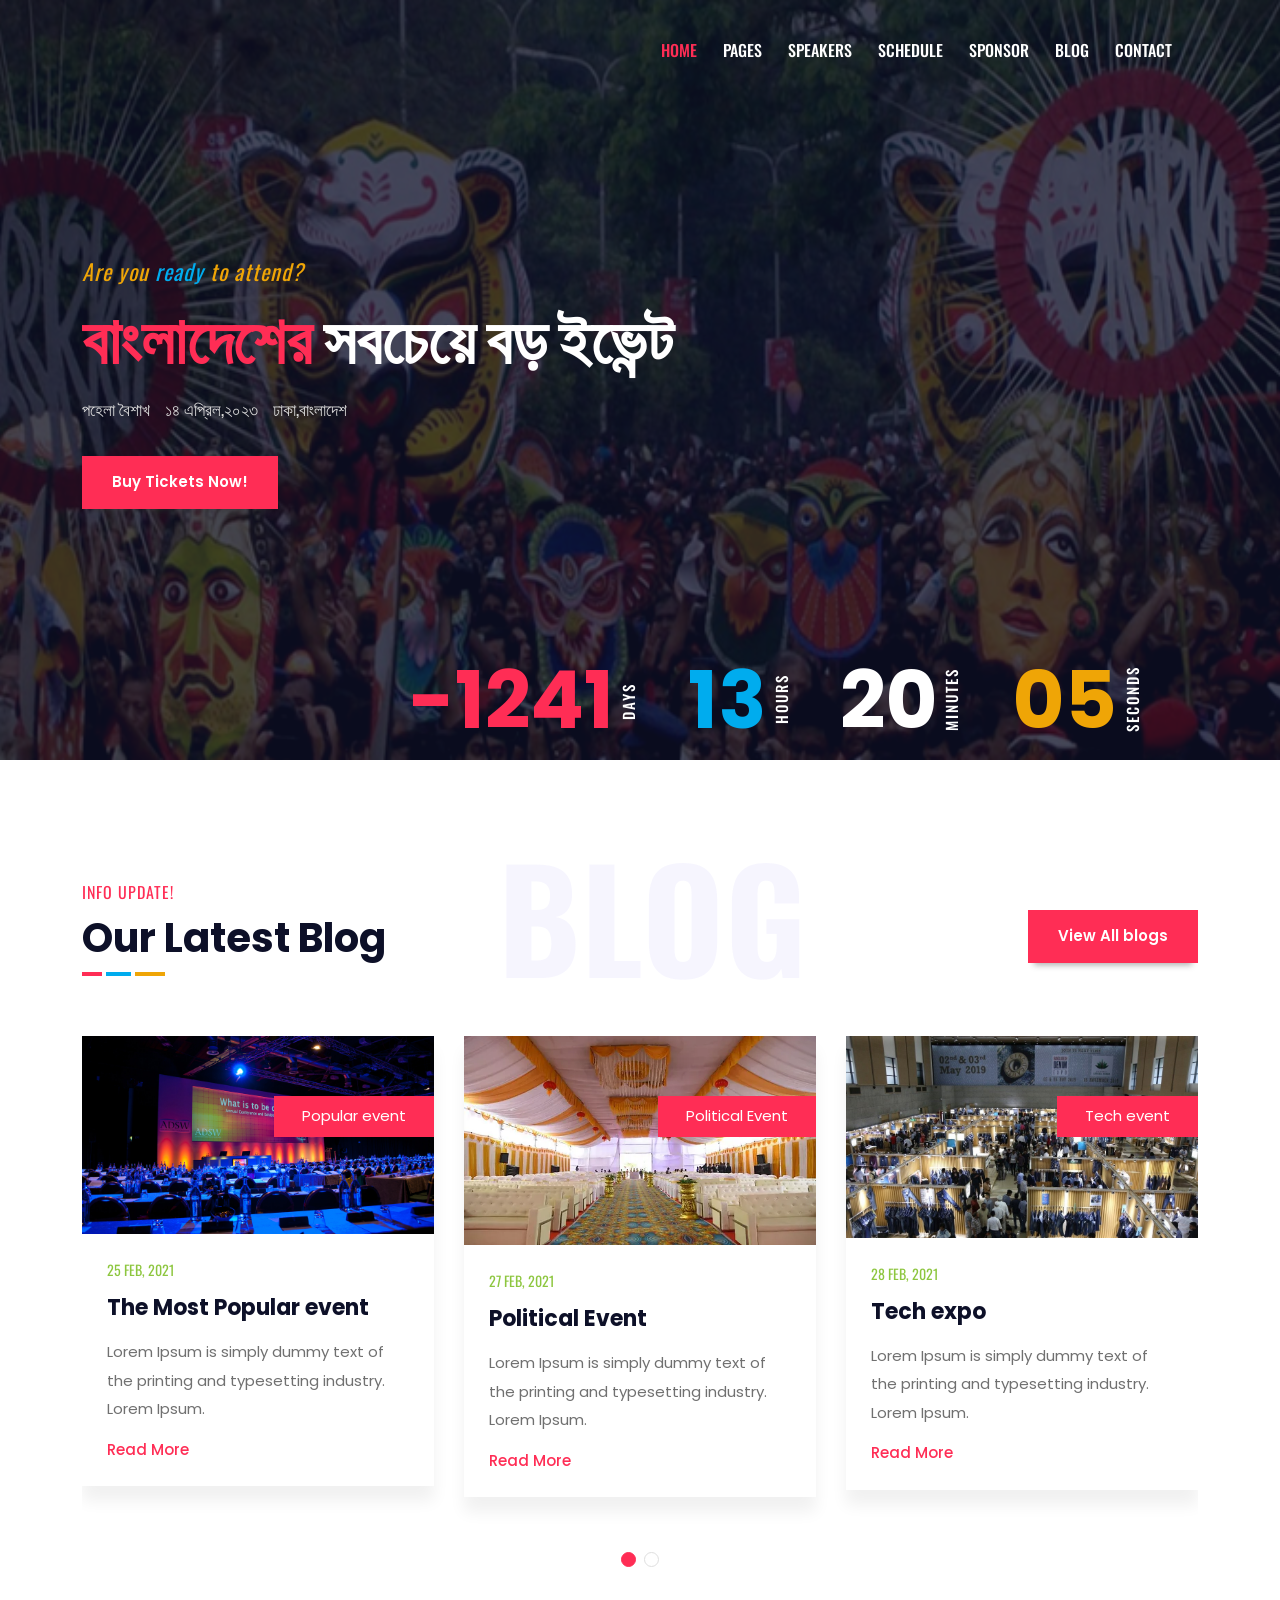
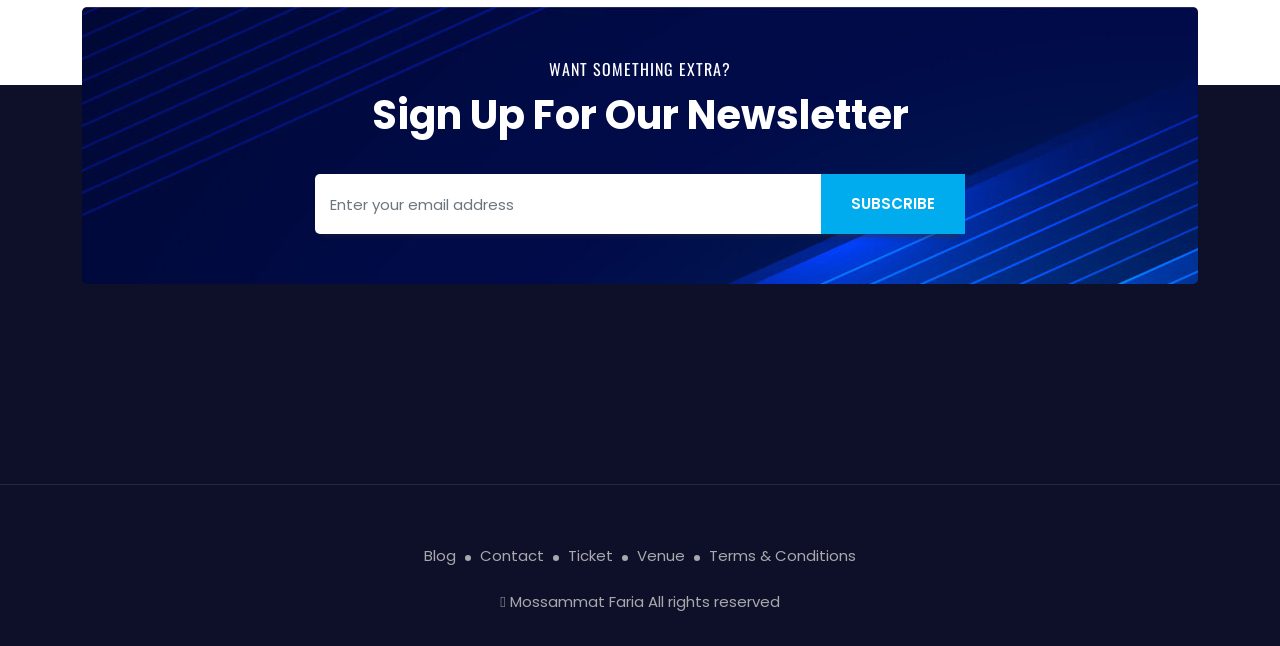
==== commit 85b2168d: "Update blog.html" ====
--- a/blog.html
+++ b/blog.html
@@ -257,7 +257,7 @@
                             <li><a href="#">Venue</a></li>
                             <li><a href="#">Terms & Conditions</a></li>
                         </ul>
-                        <p><i class="icofont-copyright"></i> Mossammat Faria & Golam Murtoza All rights reserved</p>
+                        <p><i class="icofont-copyright"></i> Mossammat Faria All rights reserved</p>
                     </div>
                 </div>
             </div>
@@ -297,4 +297,4 @@
     <script src="assets/js/main.js"></script>
 </body>
 
-</html>+</html>
